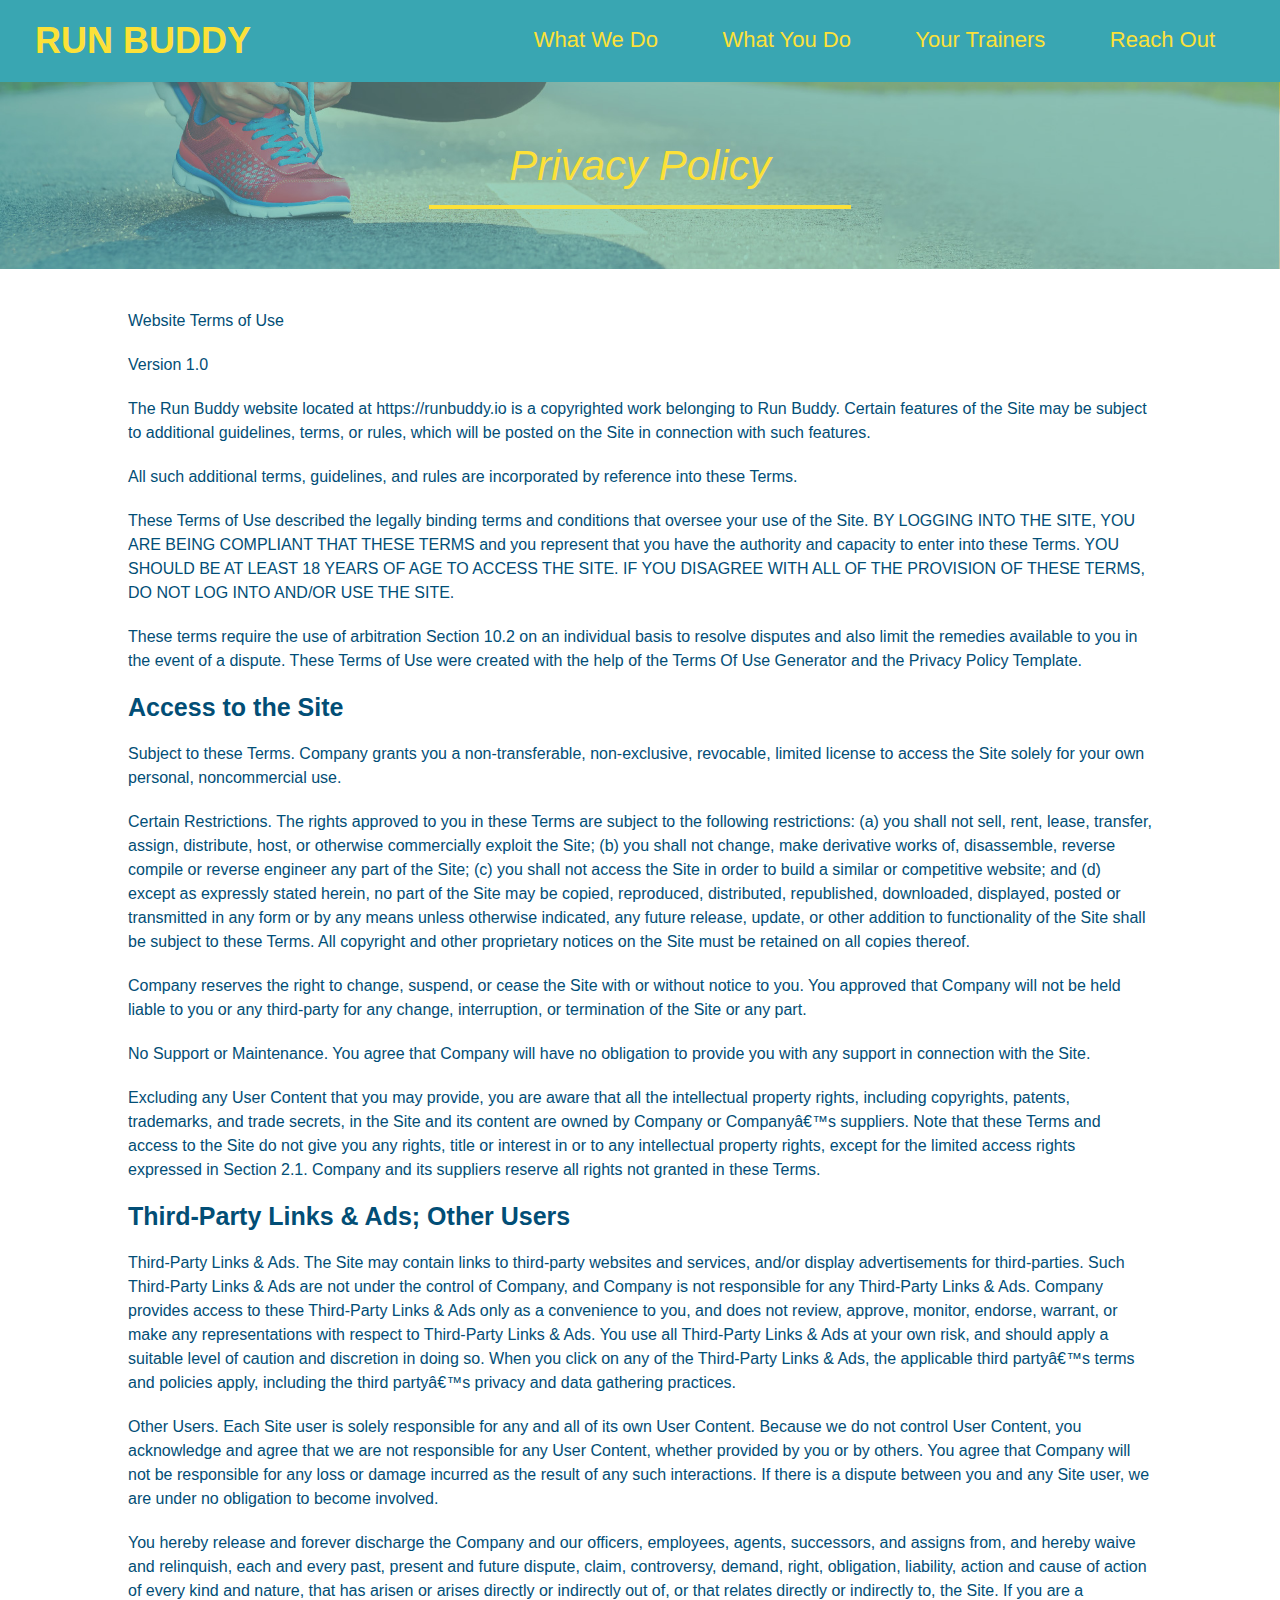
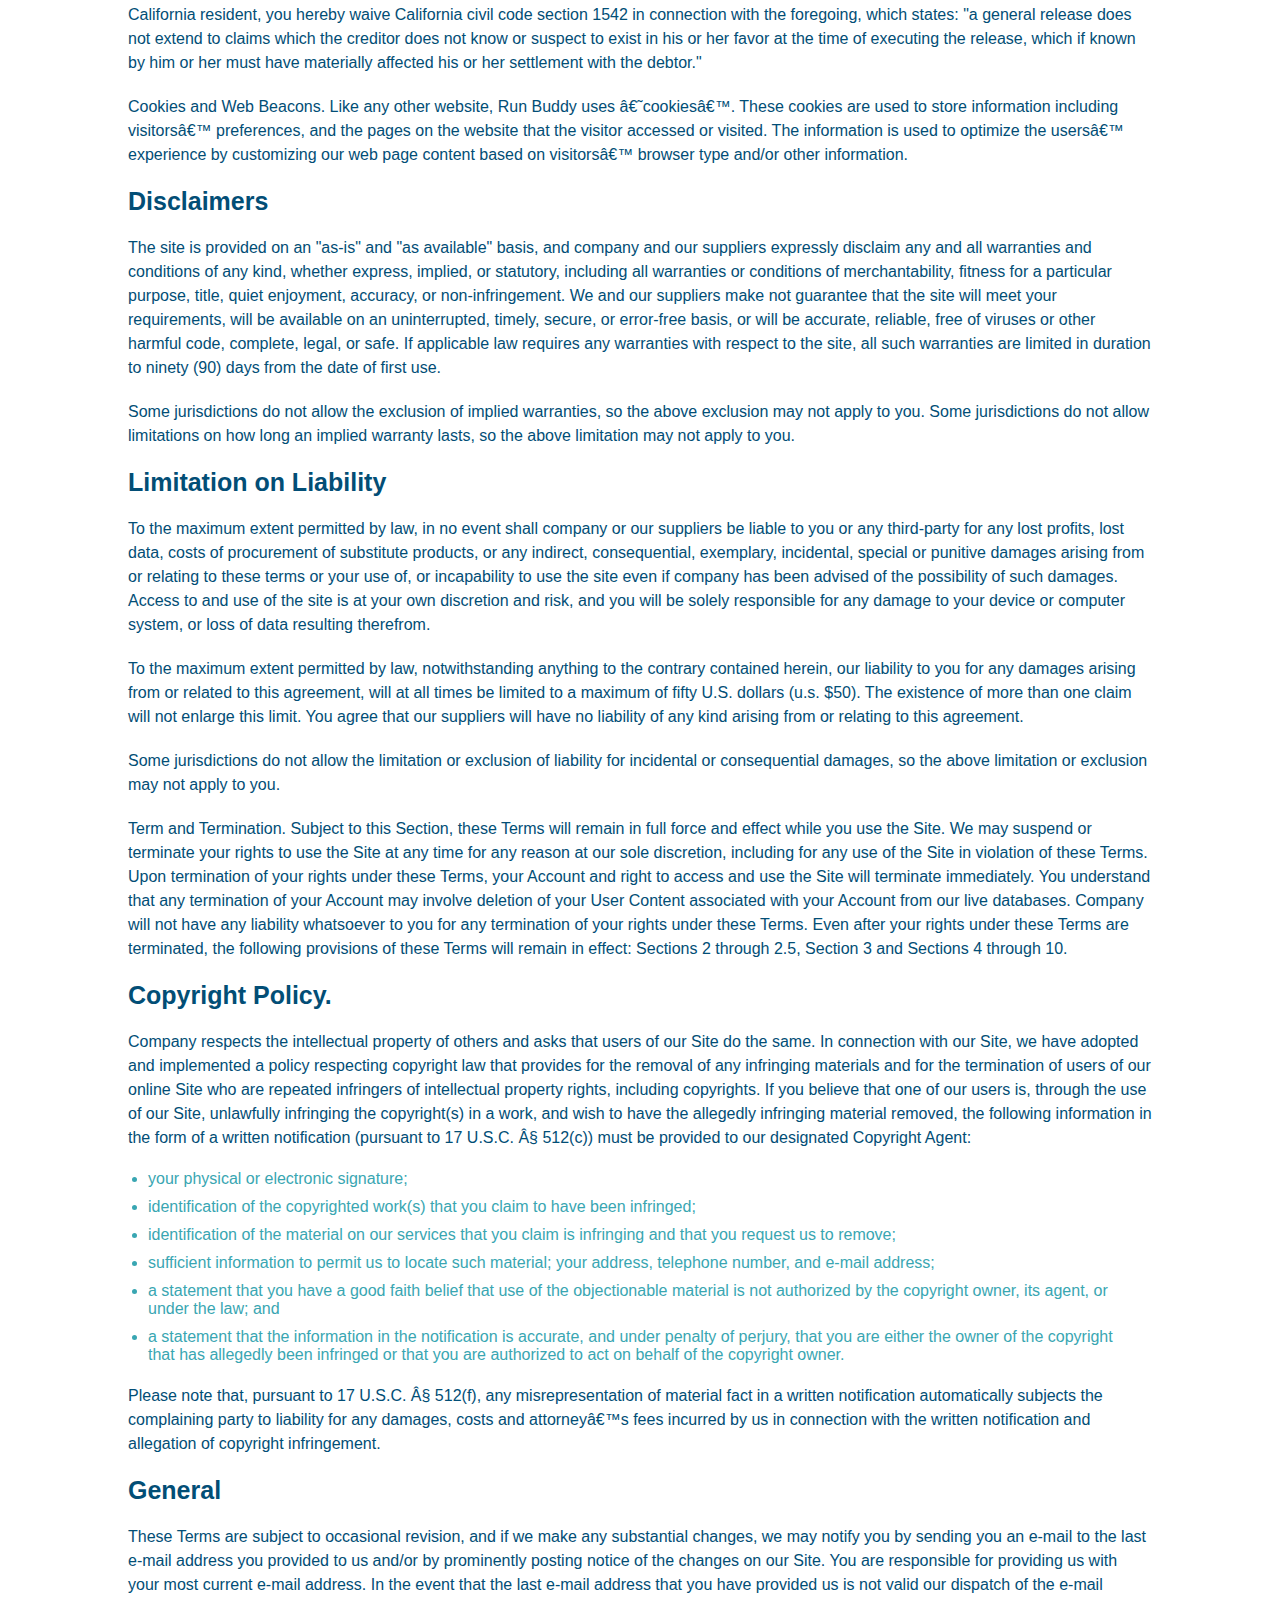
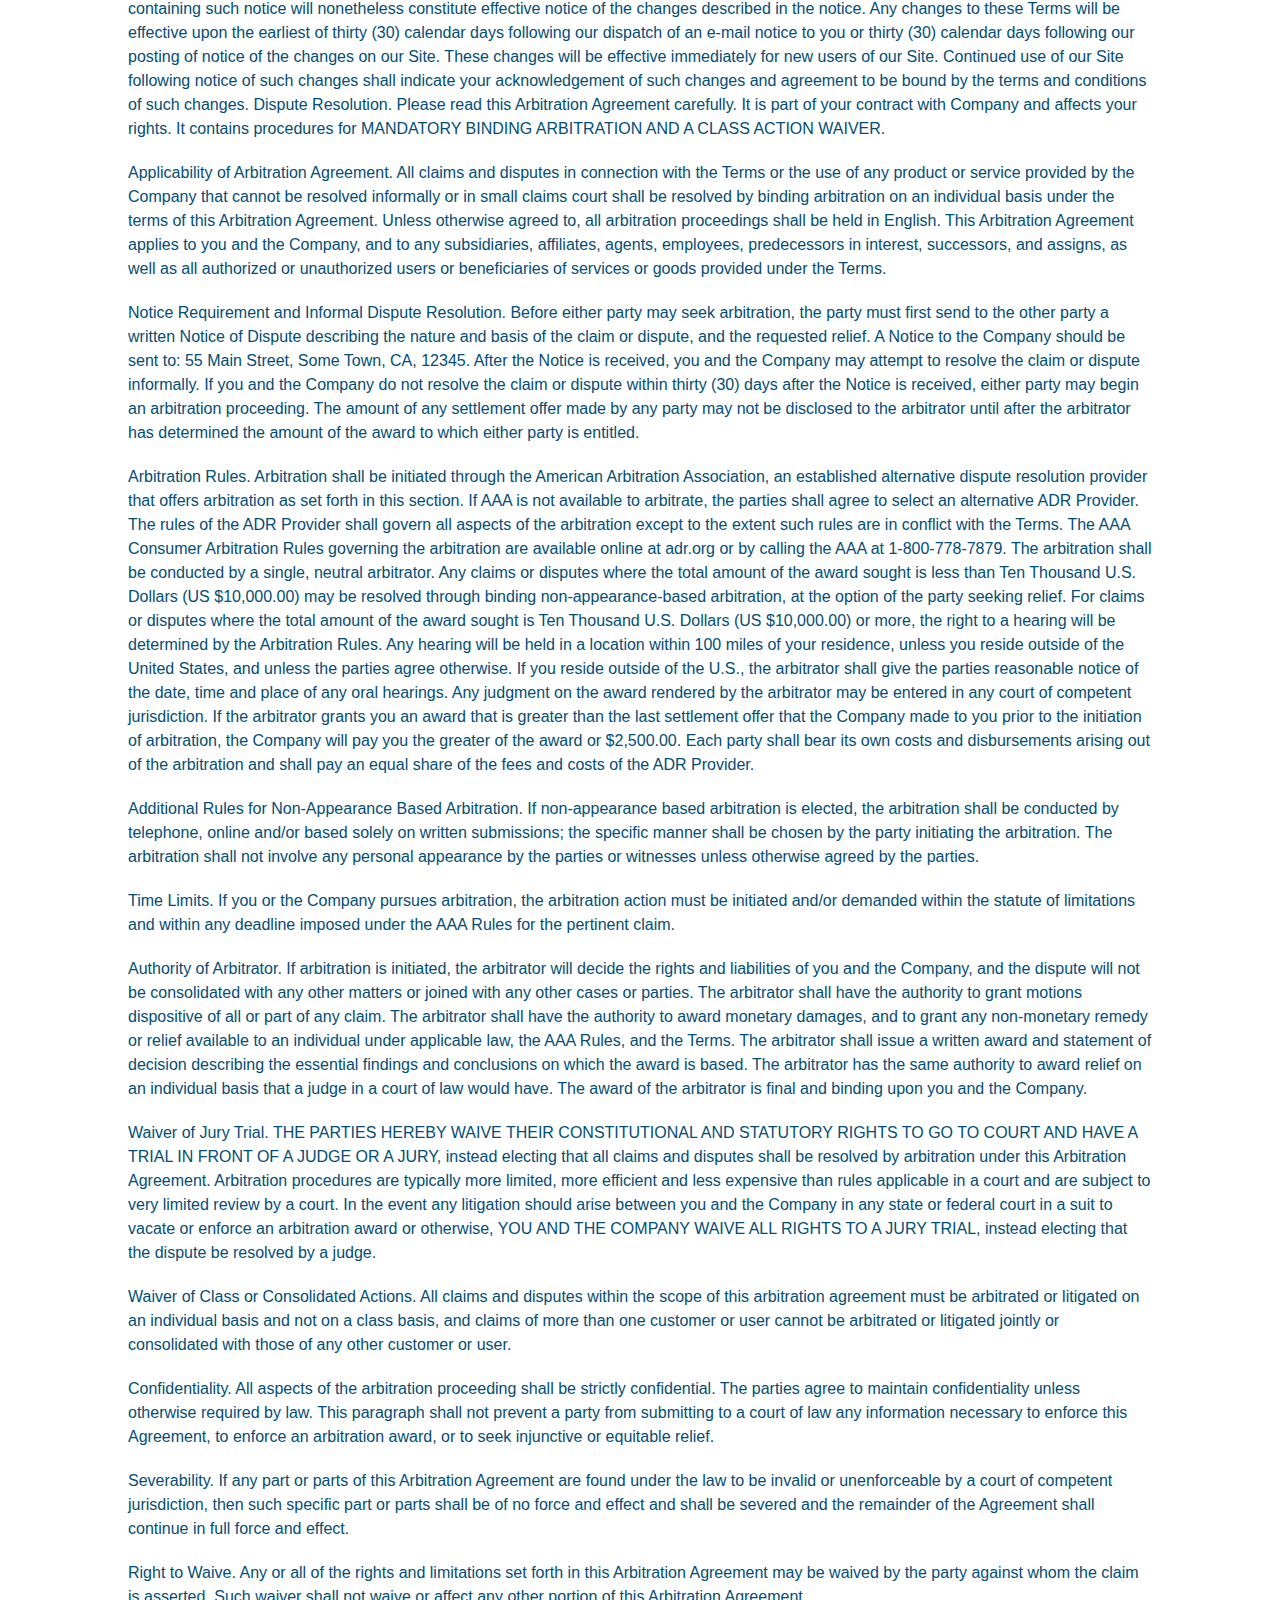
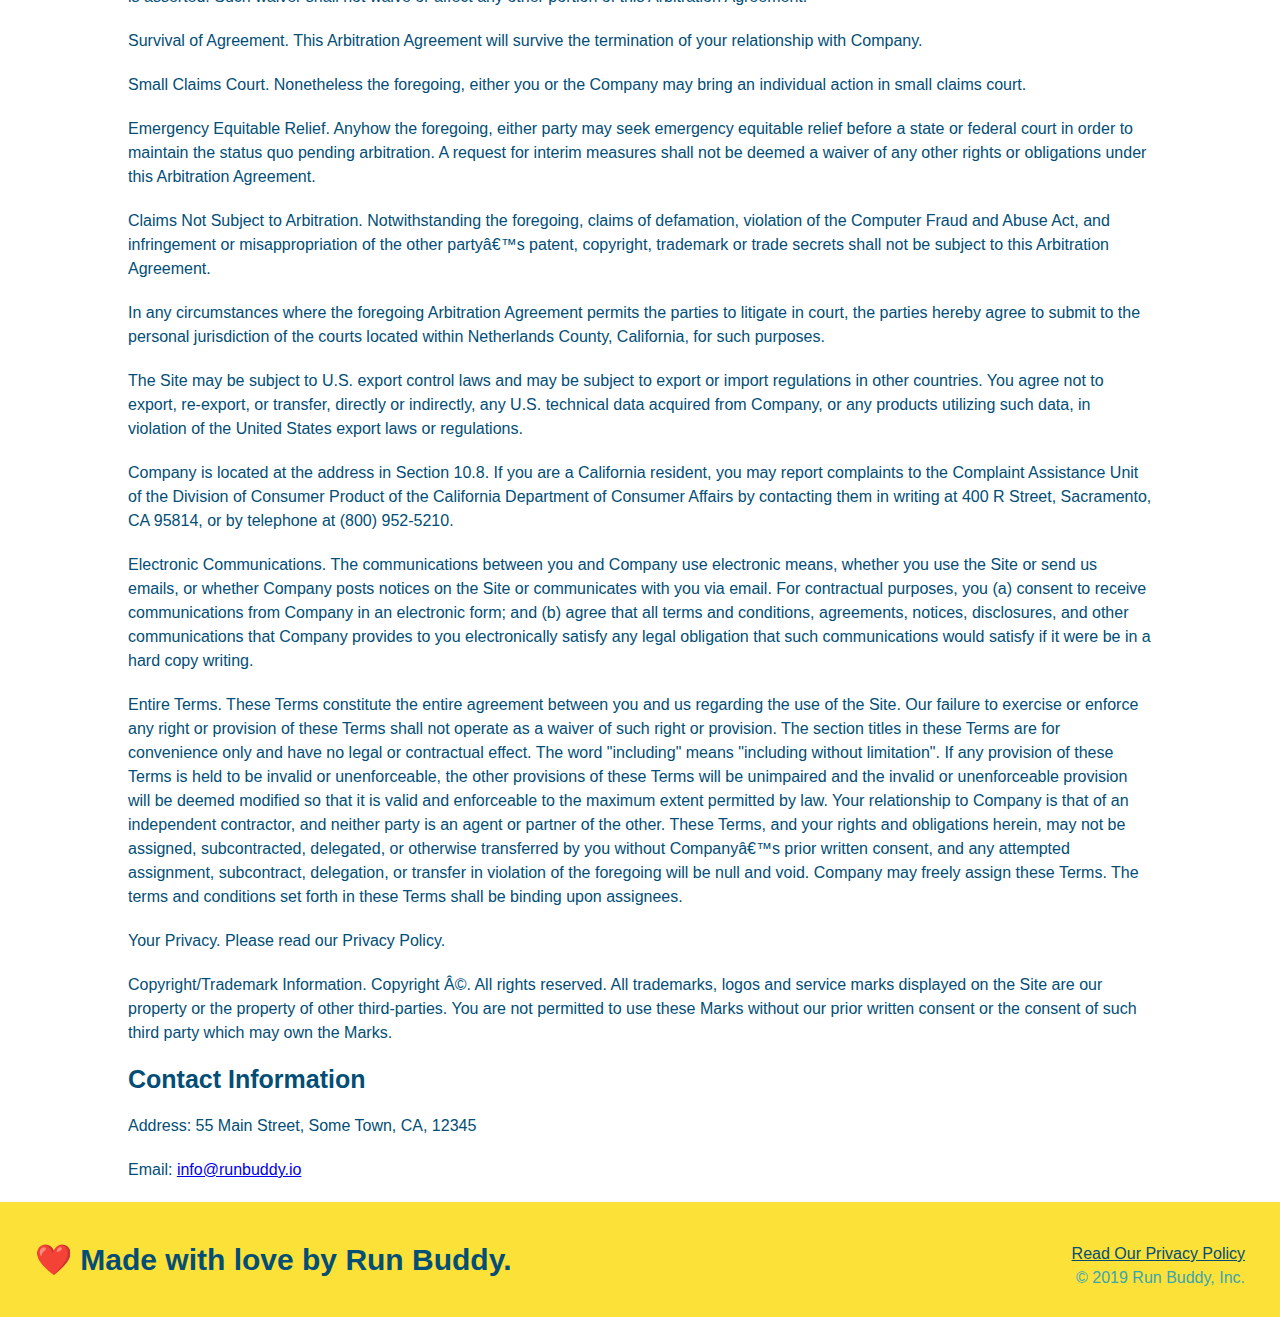
==== privacy-policy.html @ 5b7547ab "privacy policy plus" ====
<!DOCTYPE html>
<html lang="en">
    <head>
        <meta charset="UTF-8"/>
        <title>Privacy Policy - Run Buddy</title>
        <link rel="stylesheet" href="./assets/css/style.css" />
        <link rel="stylesheet" href="./assets/css/secondary-styles.css" />
    </head>
    <body>
        <!-- navigation -->
        <header>
            <h1>
                <a href="index.html">
                    RUN BUDDY
                </a>
            </h1>
            <nav>
                <!-- Unordered list element -->
                <ul>
                    <!-- List item element-->
                    <li>
                        <!-- Anchor element -->
                        <a href="./index.html#what-we-do">What We Do</a>
                    </li>
                    <li>
                        <a href="./index.html#what-you-do">What You Do</a>
                    </li>
                    <li>
                        <a href="./index.html#your-trainers">Your Trainers</a>
                    </li>
                    <li>
                        <a href="./index.html#reach-out">Reach Out</a>
                    </li>
                </ul>
            </nav>
        </header>
        <section class="hero">
            <h2 class="page-title">
                Privacy Policy
            </h2>
        </section>
        <article class="secondary-content">
            <p>
                Website Terms of Use
            </p>

            <p>
                Version 1.0
            </p>

            <p>
                The Run Buddy website located at https://runbuddy.io is a copyrighted work belonging to Run Buddy. Certain
                        features of the Site may be subject to additional guidelines, terms, or rules, which will be posted on the Site
                        in connection with such features.
            </p>

            <p>
                All such additional terms, guidelines, and rules are incorporated by reference into these Terms.
            </p>

            <p>
                These Terms of Use described the legally binding terms and conditions that oversee your use of the Site. BY
                        LOGGING INTO THE SITE, YOU ARE BEING COMPLIANT THAT THESE TERMS and you represent that you have the authority
                        and capacity to enter into these Terms. YOU SHOULD BE AT LEAST 18 YEARS OF AGE TO ACCESS THE SITE. IF YOU
                        DISAGREE WITH ALL OF THE PROVISION OF THESE TERMS, DO NOT LOG INTO AND/OR USE THE SITE.
            </p>

            <p>
                These terms require the use of arbitration Section 10.2 on an individual basis to resolve disputes and also
                        limit the remedies available to you in the event of a dispute. These Terms of Use were created with the help of
                        the Terms Of Use Generator and the Privacy Policy Template.
            </p>

            <h3>
                Access to the Site
            </h3>

            <p>
                Subject to these Terms. Company grants you a non-transferable, non-exclusive, revocable, limited license to
                        access the Site solely for your own personal, noncommercial use.
            </p>

            <p>
                Certain Restrictions. The rights approved to you in these Terms are subject to the following restrictions: (a)
                        you shall not sell, rent, lease, transfer, assign, distribute, host, or otherwise commercially exploit the Site;
                        (b) you shall not change, make derivative works of, disassemble, reverse compile or reverse engineer any part of
                        the Site; (c) you shall not access the Site in order to build a similar or competitive website; and (d) except
                        as expressly stated herein, no part of the Site may be copied, reproduced, distributed, republished, downloaded,
                        displayed, posted or transmitted in any form or by any means unless otherwise indicated, any future release,
                        update, or other addition to functionality of the Site shall be subject to these Terms. All copyright and other
                        proprietary notices on the Site must be retained on all copies thereof.
            </p>

            <p>
                Company reserves the right to change, suspend, or cease the Site with or without notice to you. You approved
                        that Company will not be held liable to you or any third-party for any change, interruption, or termination of
                        the Site or any part.
            </p>

            <p>
                No Support or Maintenance. You agree that Company will have no obligation to provide you with any support in
                        connection with the Site.
            </p>

            <p>
                Excluding any User Content that you may provide, you are aware that all the intellectual property rights,
                        including copyrights, patents, trademarks, and trade secrets, in the Site and its content are owned by Company
                        or Companyâ€™s suppliers. Note that these Terms and access to the Site do not give you any rights, title or
                        interest in or to any intellectual property rights, except for the limited access rights expressed in Section
                        2.1. Company and its suppliers reserve all rights not granted in these Terms.
            </p>

            <h3>
                Third-Party Links & Ads; Other Users
            </h3>

            <p>
                Third-Party Links & Ads. The Site may contain links to third-party websites and services, and/or display
                        advertisements for third-parties. Such Third-Party Links & Ads are not under the control of Company, and Company
                        is not responsible for any Third-Party Links & Ads. Company provides access to these Third-Party Links & Ads
                        only as a convenience to you, and does not review, approve, monitor, endorse, warrant, or make any
                        representations with respect to Third-Party Links & Ads. You use all Third-Party Links & Ads at your own risk,
                        and should apply a suitable level of caution and discretion in doing so. When you click on any of the
                        Third-Party Links & Ads, the applicable third partyâ€™s terms and policies apply, including the third partyâ€™s
                        privacy and data gathering practices.
            </p>

            <p>
                Other Users. Each Site user is solely responsible for any and all of its own User Content. Because we do not
                        control User Content, you acknowledge and agree that we are not responsible for any User Content, whether
                        provided by you or by others. You agree that Company will not be responsible for any loss or damage incurred as
                        the result of any such interactions. If there is a dispute between you and any Site user, we are under no
                        obligation to become involved.
            </p>

            <p>
                You hereby release and forever discharge the Company and our officers, employees, agents, successors, and
                        assigns from, and hereby waive and relinquish, each and every past, present and future dispute, claim,
                        controversy, demand, right, obligation, liability, action and cause of action of every kind and nature, that has
                        arisen or arises directly or indirectly out of, or that relates directly or indirectly to, the Site. If you are
                        a California resident, you hereby waive California civil code section 1542 in connection with the foregoing,
                        which states: "a general release does not extend to claims which the creditor does not know or suspect to exist
                        in his or her favor at the time of executing the release, which if known by him or her must have materially
                        affected his or her settlement with the debtor."
            </p>

            <p>
                Cookies and Web Beacons. Like any other website, Run Buddy uses â€˜cookiesâ€™. These cookies are used to store
                        information including visitorsâ€™ preferences, and the pages on the website that the visitor accessed or visited.
                        The information is used to optimize the usersâ€™ experience by customizing our web page content based on visitorsâ€™
                        browser type and/or other information.
            </p>

            <h3>
                Disclaimers
            </h3>

            <p>
                The site is provided on an "as-is" and "as available" basis, and company and our suppliers expressly disclaim
                        any and all warranties and conditions of any kind, whether express, implied, or statutory, including all
                        warranties or conditions of merchantability, fitness for a particular purpose, title, quiet enjoyment, accuracy,
                        or non-infringement. We and our suppliers make not guarantee that the site will meet your requirements, will be
                        available on an uninterrupted, timely, secure, or error-free basis, or will be accurate, reliable, free of
                        viruses or other harmful code, complete, legal, or safe. If applicable law requires any warranties with respect
                        to the site, all such warranties are limited in duration to ninety (90) days from the date of first use.
            </p>

            <p>
                Some jurisdictions do not allow the exclusion of implied warranties, so the above exclusion may not apply to
                        you. Some jurisdictions do not allow limitations on how long an implied warranty lasts, so the above limitation
                        may not apply to you.
            </p>

            <h3>
                Limitation on Liability
            </h3>

            <p>
                To the maximum extent permitted by law, in no event shall company or our suppliers be liable to you or any
                        third-party for any lost profits, lost data, costs of procurement of substitute products, or any indirect,
                        consequential, exemplary, incidental, special or punitive damages arising from or relating to these terms or
                        your use of, or incapability to use the site even if company has been advised of the possibility of such
                        damages. Access to and use of the site is at your own discretion and risk, and you will be solely responsible
                        for any damage to your device or computer system, or loss of data resulting therefrom.
            </p>

            <p>
                To the maximum extent permitted by law, notwithstanding anything to the contrary contained herein, our liability
                        to you for any damages arising from or related to this agreement, will at all times be limited to a maximum of
                        fifty U.S. dollars (u.s. $50). The existence of more than one claim will not enlarge this limit. You agree that
                        our suppliers will have no liability of any kind arising from or relating to this agreement.
            </p>

            <p>
                Some jurisdictions do not allow the limitation or exclusion of liability for incidental or consequential
                        damages, so the above limitation or exclusion may not apply to you.
            </p>

            <p>
                Term and Termination. Subject to this Section, these Terms will remain in full force and effect while you use
                        the Site. We may suspend or terminate your rights to use the Site at any time for any reason at our sole
                        discretion, including for any use of the Site in violation of these Terms. Upon termination of your rights under
                        these Terms, your Account and right to access and use the Site will terminate immediately. You understand that
                        any termination of your Account may involve deletion of your User Content associated with your Account from our
                        live databases. Company will not have any liability whatsoever to you for any termination of your rights under
                        these Terms. Even after your rights under these Terms are terminated, the following provisions of these Terms
                        will remain in effect: Sections 2 through 2.5, Section 3 and Sections 4 through 10.
            </p>

            <h3>
                Copyright Policy.
            </h3>

            <p>
                Company respects the intellectual property of others and asks that users of our Site do the same. In connection
                        with our Site, we have adopted and implemented a policy respecting copyright law that provides for the removal
                        of any infringing materials and for the termination of users of our online Site who are repeated infringers of
                        intellectual property rights, including copyrights. If you believe that one of our users is, through the use of
                        our Site, unlawfully infringing the copyright(s) in a work, and wish to have the allegedly infringing material
                        removed, the following information in the form of a written notification (pursuant to 17 U.S.C. Â§ 512(c)) must
                        be provided to our designated Copyright Agent:
            </p>

            <ul>
                <li>
                    your physical or electronic signature;
                </li>
                <li>
                    identification of the copyrighted work(s) that you claim to have been infringed;
                </li>
                <li>
                    identification of the material on our services that you claim is infringing and that you request us to remove;
                </li>
                <li>
                    sufficient information to permit us to locate such material; your address, telephone number, and e-mail
                              address;
                </li>
                <li>
                    a statement that you have a good faith belief that use of the objectionable material is not authorized by the
                              copyright owner, its agent, or under the law; and
                </li>
                <li>
                    a statement that the information in the notification is accurate, and under penalty of perjury, that you are
                              either the owner of the copyright that has allegedly been infringed or that you are authorized to act on
                              behalf of the copyright owner.
                </li>
            </ul>

            <p>
                Please note that, pursuant to 17 U.S.C. Â§ 512(f), any misrepresentation of material fact in a written
                        notification automatically subjects the complaining party to liability for any damages, costs and attorneyâ€™s
                        fees incurred by us in connection with the written notification and allegation of copyright infringement.
            </p>

            <h3>
                General
            </h3>

            <p>
                These Terms are subject to occasional revision, and if we make any substantial changes, we may notify you by
                        sending you an e-mail to the last e-mail address you provided to us and/or by prominently posting notice of the
                        changes on our Site. You are responsible for providing us with your most current e-mail address. In the event
                        that the last e-mail address that you have provided us is not valid our dispatch of the e-mail containing such
                        notice will nonetheless constitute effective notice of the changes described in the notice. Any changes to these
                        Terms will be effective upon the earliest of thirty (30) calendar days following our dispatch of an e-mail
                        notice to you or thirty (30) calendar days following our posting of notice of the changes on our Site. These
                        changes will be effective immediately for new users of our Site. Continued use of our Site following notice of
                        such changes shall indicate your acknowledgement of such changes and agreement to be bound by the terms and
                        conditions of such changes. Dispute Resolution. Please read this Arbitration Agreement carefully. It is part of
                        your contract with Company and affects your rights. It contains procedures for MANDATORY BINDING ARBITRATION AND
                        A CLASS ACTION WAIVER.
            </p>

            <p>
                Applicability of Arbitration Agreement. All claims and disputes in connection with the Terms or the use of any
                        product or service provided by the Company that cannot be resolved informally or in small claims court shall be
                        resolved by binding arbitration on an individual basis under the terms of this Arbitration Agreement. Unless
                        otherwise agreed to, all arbitration proceedings shall be held in English. This Arbitration Agreement applies to
                        you and the Company, and to any subsidiaries, affiliates, agents, employees, predecessors in interest,
                        successors, and assigns, as well as all authorized or unauthorized users or beneficiaries of services or goods
                        provided under the Terms.
            </p>

            <p>
                Notice Requirement and Informal Dispute Resolution. Before either party may seek arbitration, the party must
                        first send to the other party a written Notice of Dispute describing the nature and basis of the claim or
                        dispute, and the requested relief. A Notice to the Company should be sent to: 55 Main Street, Some Town, CA,
                        12345. After the Notice is received, you and the Company may attempt to resolve the claim or dispute informally.
                        If you and the Company do not resolve the claim or dispute within thirty (30) days after the Notice is received,
                        either party may begin an arbitration proceeding. The amount of any settlement offer made by any party may not
                        be disclosed to the arbitrator until after the arbitrator has determined the amount of the award to which either
                        party is entitled.
            </p>

            <p>
                Arbitration Rules. Arbitration shall be initiated through the American Arbitration Association, an established
                        alternative dispute resolution provider that offers arbitration as set forth in this section. If AAA is not
                        available to arbitrate, the parties shall agree to select an alternative ADR Provider. The rules of the ADR
                        Provider shall govern all aspects of the arbitration except to the extent such rules are in conflict with the
                        Terms. The AAA Consumer Arbitration Rules governing the arbitration are available online at adr.org or by
                        calling the AAA at 1-800-778-7879. The arbitration shall be conducted by a single, neutral arbitrator. Any
                        claims or disputes where the total amount of the award sought is less than Ten Thousand U.S. Dollars (US
                        $10,000.00) may be resolved through binding non-appearance-based arbitration, at the option of the party seeking
                        relief. For claims or disputes where the total amount of the award sought is Ten Thousand U.S. Dollars (US
                        $10,000.00) or more, the right to a hearing will be determined by the Arbitration Rules. Any hearing will be
                        held in a location within 100 miles of your residence, unless you reside outside of the United States, and
                        unless the parties agree otherwise. If you reside outside of the U.S., the arbitrator shall give the parties
                        reasonable notice of the date, time and place of any oral hearings. Any judgment on the award rendered by the
                        arbitrator may be entered in any court of competent jurisdiction. If the arbitrator grants you an award that is
                        greater than the last settlement offer that the Company made to you prior to the initiation of arbitration, the
                        Company will pay you the greater of the award or $2,500.00. Each party shall bear its own costs and
                        disbursements arising out of the arbitration and shall pay an equal share of the fees and costs of the ADR
                        Provider.
            </p>

            <p>
                Additional Rules for Non-Appearance Based Arbitration. If non-appearance based arbitration is elected, the
                        arbitration shall be conducted by telephone, online and/or based solely on written submissions; the specific
                        manner shall be chosen by the party initiating the arbitration. The arbitration shall not involve any personal
                        appearance by the parties or witnesses unless otherwise agreed by the parties.
            </p>

            <p>
                Time Limits. If you or the Company pursues arbitration, the arbitration action must be initiated and/or demanded
                        within the statute of limitations and within any deadline imposed under the AAA Rules for the pertinent claim.
            </p>

            <p>
                Authority of Arbitrator. If arbitration is initiated, the arbitrator will decide the rights and liabilities of
                        you and the Company, and the dispute will not be consolidated with any other matters or joined with any other
                        cases or parties. The arbitrator shall have the authority to grant motions dispositive of all or part of any
                        claim. The arbitrator shall have the authority to award monetary damages, and to grant any non-monetary remedy
                        or relief available to an individual under applicable law, the AAA Rules, and the Terms. The arbitrator shall
                        issue a written award and statement of decision describing the essential findings and conclusions on which the
                        award is based. The arbitrator has the same authority to award relief on an individual basis that a judge in a
                        court of law would have. The award of the arbitrator is final and binding upon you and the Company.
            </p>

            <p>
                Waiver of Jury Trial. THE PARTIES HEREBY WAIVE THEIR CONSTITUTIONAL AND STATUTORY RIGHTS TO GO TO COURT AND HAVE
                        A TRIAL IN FRONT OF A JUDGE OR A JURY, instead electing that all claims and disputes shall be resolved by
                        arbitration under this Arbitration Agreement. Arbitration procedures are typically more limited, more efficient
                        and less expensive than rules applicable in a court and are subject to very limited review by a court. In the
                        event any litigation should arise between you and the Company in any state or federal court in a suit to vacate
                        or enforce an arbitration award or otherwise, YOU AND THE COMPANY WAIVE ALL RIGHTS TO A JURY TRIAL, instead
                        electing that the dispute be resolved by a judge.
            </p>

            <p>
                Waiver of Class or Consolidated Actions. All claims and disputes within the scope of this arbitration agreement
                        must be arbitrated or litigated on an individual basis and not on a class basis, and claims of more than one
                        customer or user cannot be arbitrated or litigated jointly or consolidated with those of any other customer or
                        user.
            </p>

            <p>
                Confidentiality. All aspects of the arbitration proceeding shall be strictly confidential. The parties agree to
                        maintain confidentiality unless otherwise required by law. This paragraph shall not prevent a party from
                        submitting to a court of law any information necessary to enforce this Agreement, to enforce an arbitration
                        award, or to seek injunctive or equitable relief.
            </p>

            <p>
                Severability. If any part or parts of this Arbitration Agreement are found under the law to be invalid or
                        unenforceable by a court of competent jurisdiction, then such specific part or parts shall be of no force and
                        effect and shall be severed and the remainder of the Agreement shall continue in full force and effect.
            </p>

            <p>
                Right to Waive. Any or all of the rights and limitations set forth in this Arbitration Agreement may be waived
                        by the party against whom the claim is asserted. Such waiver shall not waive or affect any other portion of this
                        Arbitration Agreement.
            </p>

            <p>
                Survival of Agreement. This Arbitration Agreement will survive the termination of your relationship with
                        Company.
            </p>

            <p>
                Small Claims Court. Nonetheless the foregoing, either you or the Company may bring an individual action in small
                        claims court.
            </p>

            <p>
                Emergency Equitable Relief. Anyhow the foregoing, either party may seek emergency equitable relief before a
                        state or federal court in order to maintain the status quo pending arbitration. A request for interim measures
                        shall not be deemed a waiver of any other rights or obligations under this Arbitration Agreement.
            </p>

            <p>
                Claims Not Subject to Arbitration. Notwithstanding the foregoing, claims of defamation, violation of the
                        Computer Fraud and Abuse Act, and infringement or misappropriation of the other partyâ€™s patent, copyright,
                        trademark or trade secrets shall not be subject to this Arbitration Agreement.
            </p>

            <p>
                In any circumstances where the foregoing Arbitration Agreement permits the parties to litigate in court, the
                        parties hereby agree to submit to the personal jurisdiction of the courts located within Netherlands County,
                        California, for such purposes.
            </p>

            <p>
                The Site may be subject to U.S. export control laws and may be subject to export or import regulations in other
                        countries. You agree not to export, re-export, or transfer, directly or indirectly, any U.S. technical data
                        acquired from Company, or any products utilizing such data, in violation of the United States export laws or
                        regulations.
            </p>

            <p>
                Company is located at the address in Section 10.8. If you are a California resident, you may report complaints
                        to the Complaint Assistance Unit of the Division of Consumer Product of the California Department of Consumer
                        Affairs by contacting them in writing at 400 R Street, Sacramento, CA 95814, or by telephone at (800) 952-5210.
            </p>

            <p>
                Electronic Communications. The communications between you and Company use electronic means, whether you use the
                        Site or send us emails, or whether Company posts notices on the Site or communicates with you via email. For
                        contractual purposes, you (a) consent to receive communications from Company in an electronic form; and (b)
                        agree that all terms and conditions, agreements, notices, disclosures, and other communications that Company
                        provides to you electronically satisfy any legal obligation that such communications would satisfy if it were be
                        in a hard copy writing.
            </p>

            <p>
                Entire Terms. These Terms constitute the entire agreement between you and us regarding the use of the Site. Our
                        failure to exercise or enforce any right or provision of these Terms shall not operate as a waiver of such right
                        or provision. The section titles in these Terms are for convenience only and have no legal or contractual
                        effect. The word "including" means "including without limitation". If any provision of these Terms is held to be
                        invalid or unenforceable, the other provisions of these Terms will be unimpaired and the invalid or
                        unenforceable provision will be deemed modified so that it is valid and enforceable to the maximum extent
                        permitted by law. Your relationship to Company is that of an independent contractor, and neither party is an
                        agent or partner of the other. These Terms, and your rights and obligations herein, may not be assigned,
                        subcontracted, delegated, or otherwise transferred by you without Companyâ€™s prior written consent, and any
                        attempted assignment, subcontract, delegation, or transfer in violation of the foregoing will be null and void.
                        Company may freely assign these Terms. The terms and conditions set forth in these Terms shall be binding upon
                        assignees.
            </p>

            <p>
                Your Privacy. Please read our Privacy Policy.
            </p>

            <p>
                Copyright/Trademark Information. Copyright Â©. All rights reserved. All trademarks, logos and service marks
                        displayed on the Site are our property or the property of other third-parties. You are not permitted to use
                        these Marks without our prior written consent or the consent of such third party which may own the Marks.
            </p>

            <h3>
                Contact Information
            </h3>

            <p>
                Address: 55 Main Street, Some Town, CA, 12345
            </p>

            <p>
                Email: <a href="mailto:info@runbuddy.io">info@runbuddy.io</a>
            </p>


        </article>
        <!-- footer -->
        <footer>
            <h2>❤️ Made with love by Run Buddy.</h2>
            <div>
                <a href="#" class="disabled">Read Our Privacy Policy</a><br/>
                &copy; 2019 Run Buddy, Inc.
            </div>
        </footer>
    </body>
</html>
---- assets/css/style.css ----
* {
  margin: 0;
  padding: 0;
  box-sizing: border-box;
}

a.disabled {
  pointer-events: none;
  cursor: default;
}

body {
  /* more on this crazy alphanumerical value in a minute! */
  color: #39a6b2;
  font-family: Helvetica, Arial, sans-serif;
}

/* apply styles to <header> */
header {
  padding: 20px 35px;
  background-color: #39a6b2;
}

header h1 {
  font-weight: bold;
  font-size: 36px;
  color: #fce138;
  margin: 0;
  display: inline;
}
header a {
  text-decoration: none;
  color: #fce138;
}

header nav {
  float: right;
  margin: 7px 0;
}

header nav ul li {
  display: inline;
}

header nav ul li a {
  margin: 0 30px;
  font-weight: lighter;
  font-size: 22px;
}

footer {
  background: #fce138;
  width: 100%;
  padding: 40px 35px;
}

footer h2 {
  display: inline;
  color: #024e76;
  font-size: 30px;
  margin: 0;
}

footer div {
  float: right;
  line-height: 1.5;
  text-align: right;
}

footer a {
  color: #024e76;
}

section {
  padding: 60px;
}

/* Hero Style Start */
.hero {
  background-image: url('../images/hero-bg.jpg');
  height: 600px;
  background-size: cover;
  background-position: center;
  position: relative;
}
/* Hero Style End */

.hero-form {
  border: 3px solid #024e76;
  background-color: #fce138;
  padding: 20px;
  width: 500px;
  color: #024e76;
  position: absolute;
  bottom: 120px;
  right: 140px;
}

.hero-form h3 {
  font-size: 24px;
  margin: 0;
}
.hero-form p {
  margin: 5px 0 15px 0;
}

.form-input {
  border: 1px solid #024e76;
  display: block;
  padding: 7px 15px;
  font-size: 16px;
  color: #024e76;
  width: 100%;
  margin-bottom: 15px;
}

.hero-form label {
  margin: 0 5px;
}

.hero-form button {
  color: #fce138;
  background-color: #024e76;
  border: none;
  padding: 10px 20px;
  font-size: 16px;
}

.intro {
  text-align: center;
}

.intro p {
  line-height: 1.7;
  color: #39a6b2;
  width: 80%;
  font-size: 20px;
  margin: 0 auto;
}

.steps {
  text-align: center;
  background: #fce138;
}

.steps div {
  margin-bottom: 80px;
}

.steps img {
  width: 15%;
  margin: 10px 0;
}

.steps h3 {
  color: #024e76;
  font-size: 46px;
  margin-top: 10px;
}

.steps p {
  color: #39a6b2;
  font-size: 23px;
}

.steps span {
  font-size: 38px;
}

.section-title {
  font-size: 55px;
  color: #024e76;
  margin-bottom: 35px;
  padding: 0 100px 20px 100px;
  display: inline-block;
  border-bottom: 3px solid;
}

.primary-border {
  border-color: #fce138;
}

.secondary-border {
  border-color: #39a6b2;
}

.trainers {
  text-align: center;
}

.trainer {
  width: 900px;
  margin: 0 auto 30px auto;
  background: #024e76;
  color: #fce138;
  overflow: auto;
}

.trainer img {
  width: 35%;
  float: left;
}

.trainer-bio {
  padding: 35px;
  float: left;
  width: 65%;
}

.trainer-bio h3 {
  font-size: 32px;
  margin-bottom: 8px;
}

.trainer-bio h4 {
  font-weight: lighter;
  font-size: 26px;
  margin-bottom: 25px;
}

.trainer-bio p {
  font-size: 17px;
  line-height: 1.3;
}

.text-left {
  text-align: left;
}

.text-right {
  text-align: right;
}

/* REACH OUT STYLES START */
.contact {
  text-align: center;
  background: #024e76;
}

.contact h2 {
  color: #fce138;
}

.contact-info iframe {
  width: 400px;
  height: 400px;
}

.contact-info div {
  width: 410px;
  display: inline-block;
  vertical-align: top;
  text-align: left;
  margin: 30px 0 0 60px;
  color: white;
}

.contact-info h3 {
  color: #fce138;
  font-size: 32px;
}

.contact-info p,
.contact-info address {
  margin: 20px 0;
  line-height: 1.5;
  font-size: 20px;
  font-style: normal;
}

.contact-info a {
  color: #fce138;
}

/* REACH OUT STYLES END */
---- assets/css/secondary-styles.css ----
.hero {
  background-position: bottom;
  height: auto;
  text-align: center;
  margin-bottom: 40px;
}

.page-title {
  color: #fce138;
  display: inline-block;
  border-bottom: 4px solid #fce138;
  font-weight: normal;
  font-size: 42px;
  font-style: italic;
  padding: 0 80px 15px 80px;
}

.secondary-content {
  width: 80%;
  margin:0 auto;
  color: #024e76;
}

.secondary-content h3 {
  font-size: 25px;
  margin:20px 0 20px 0;
}

.secondary-content p {
  font-size: 16px;
  margin:20px 0 20px 0;
  line-height: 1.5;
}

.secondary-content ul {
  font-size: 16px;
  margin:15px 20px 15px 20px;
}

.secondary-content li {
  color: #39a6b2;
  margin: 10px 0 10px 0;
}
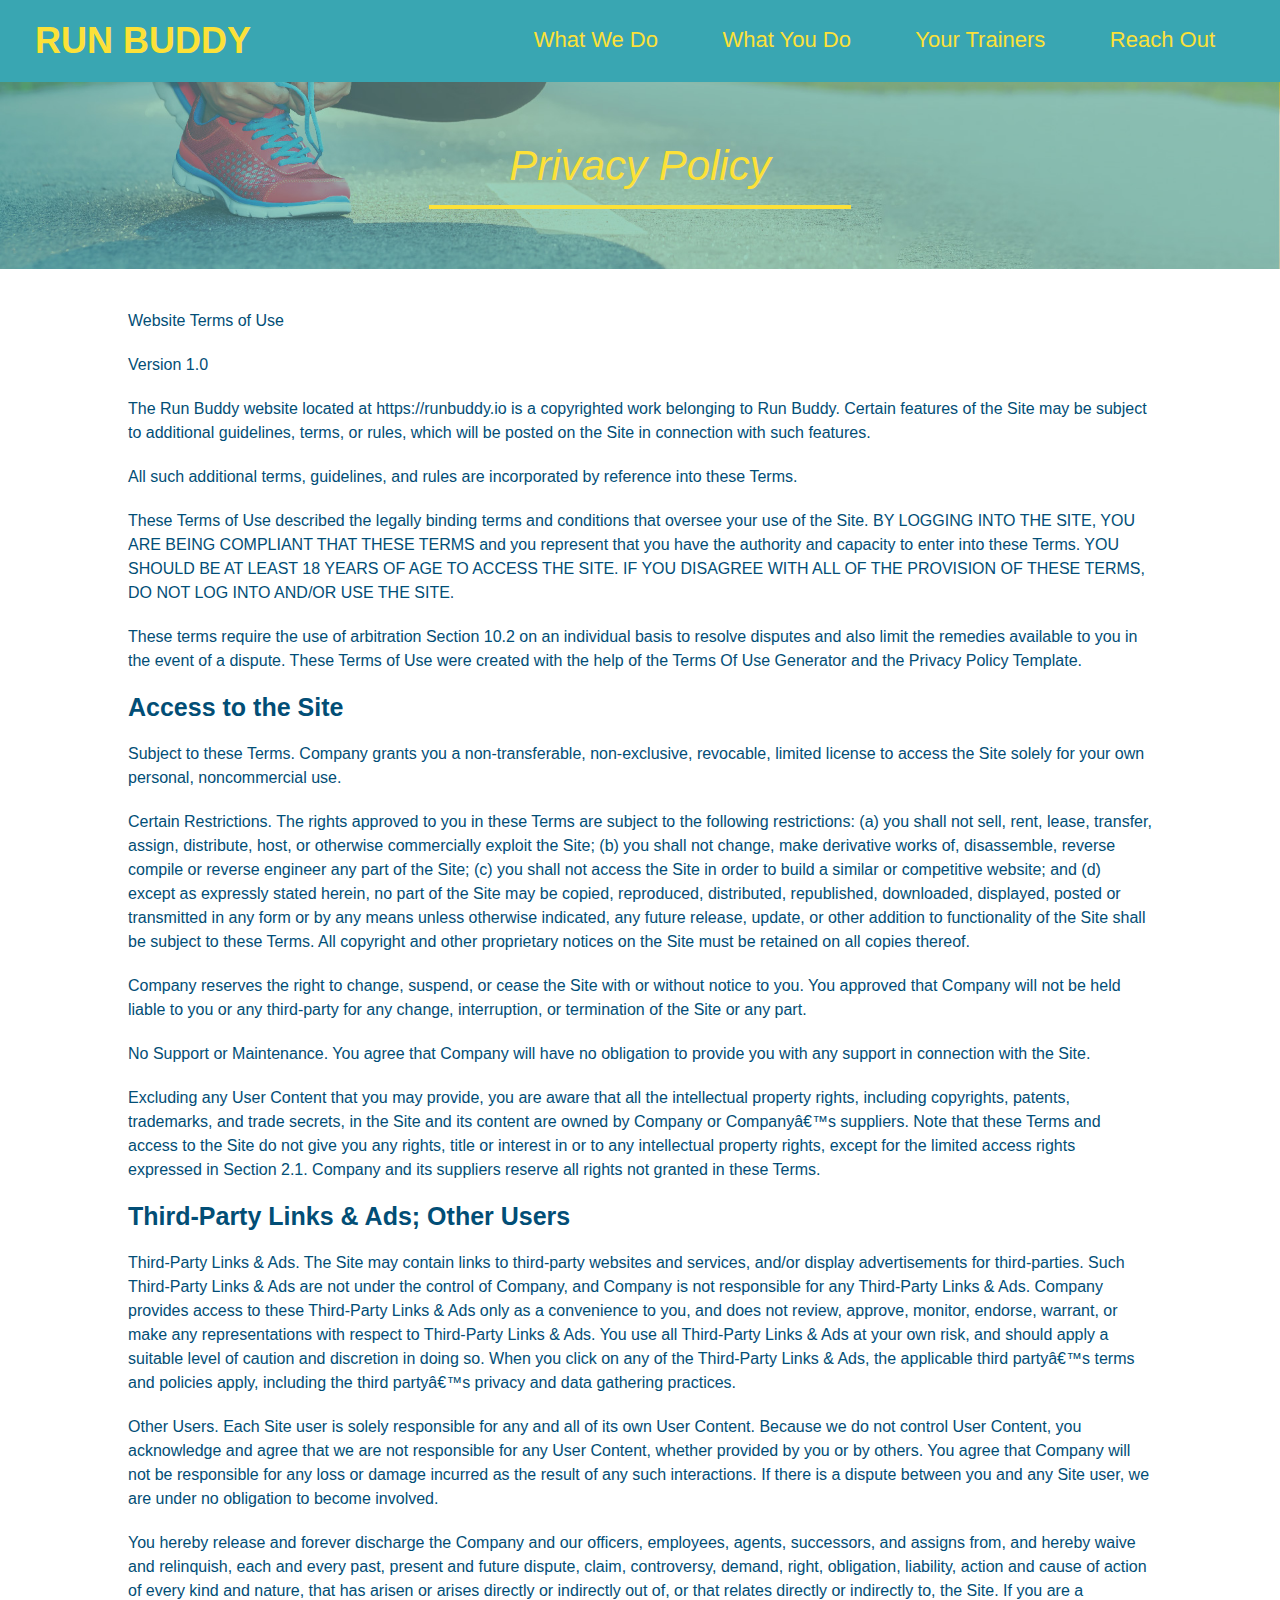
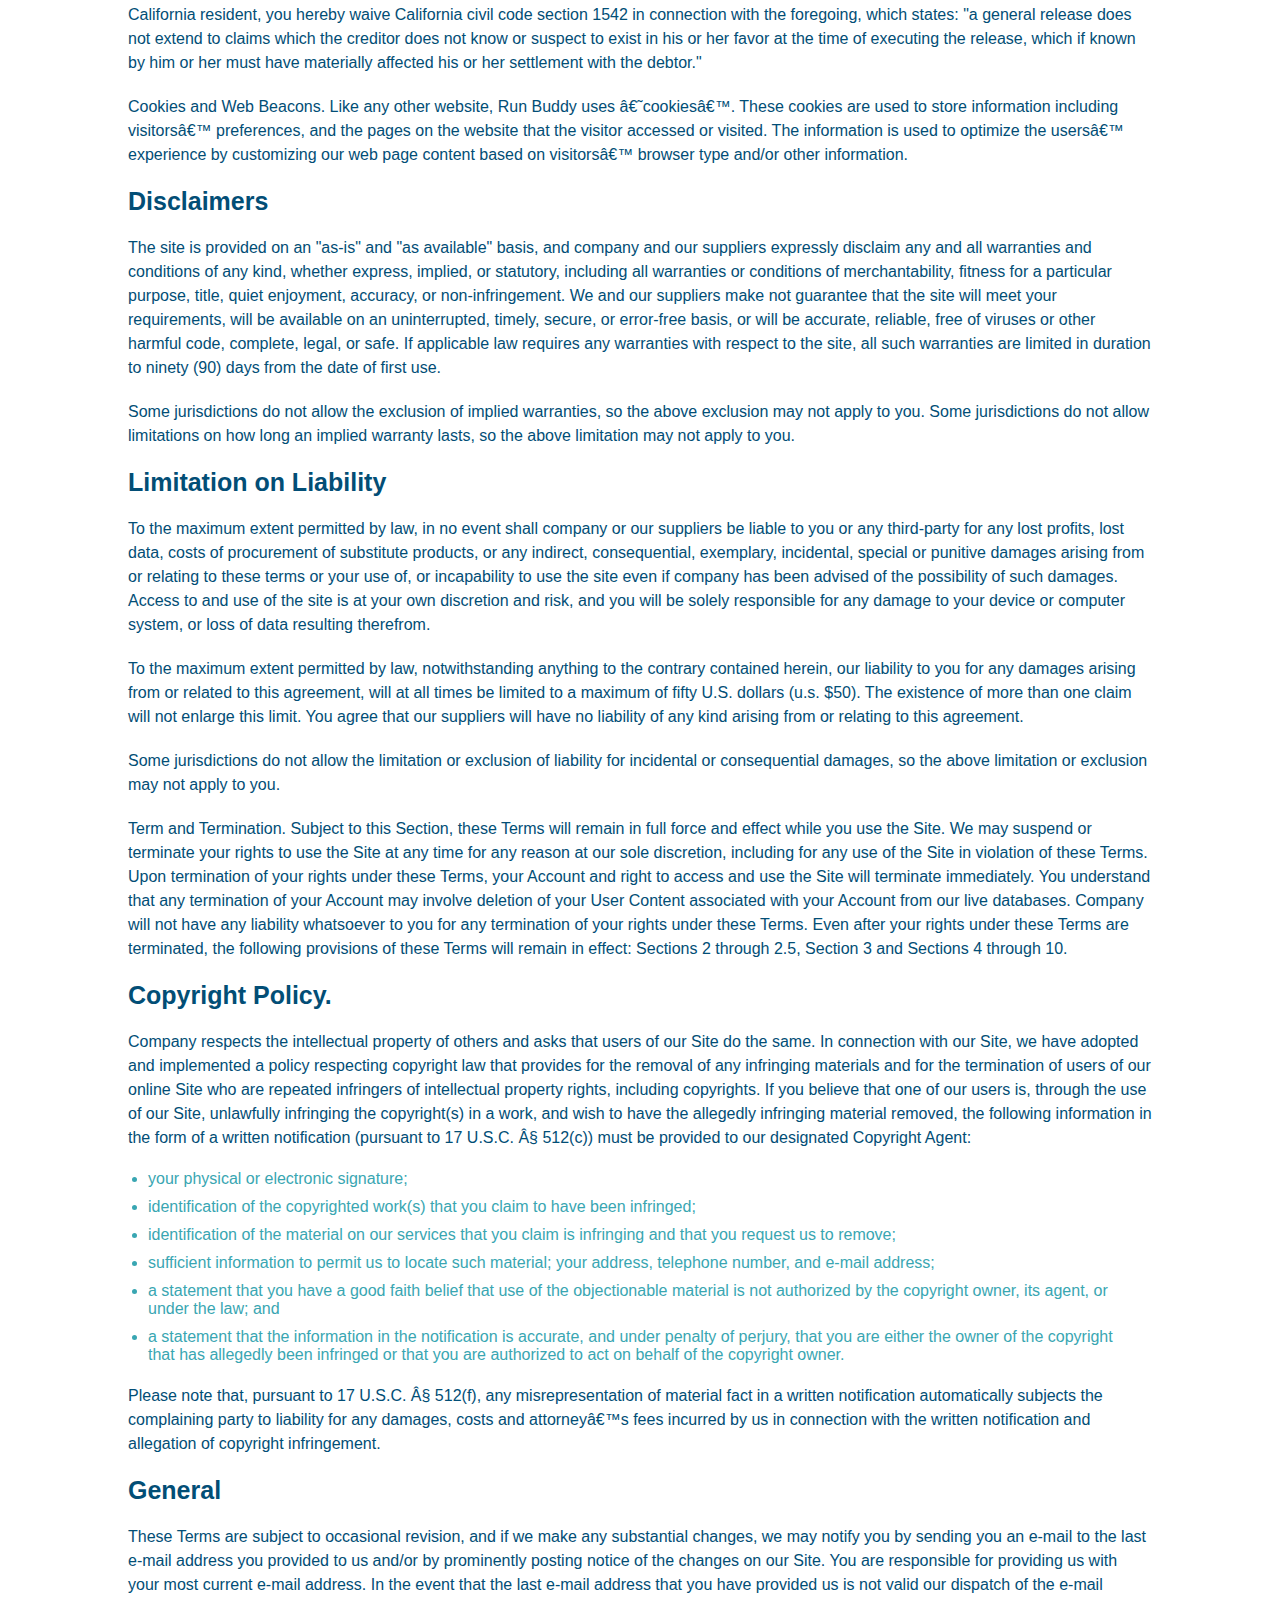
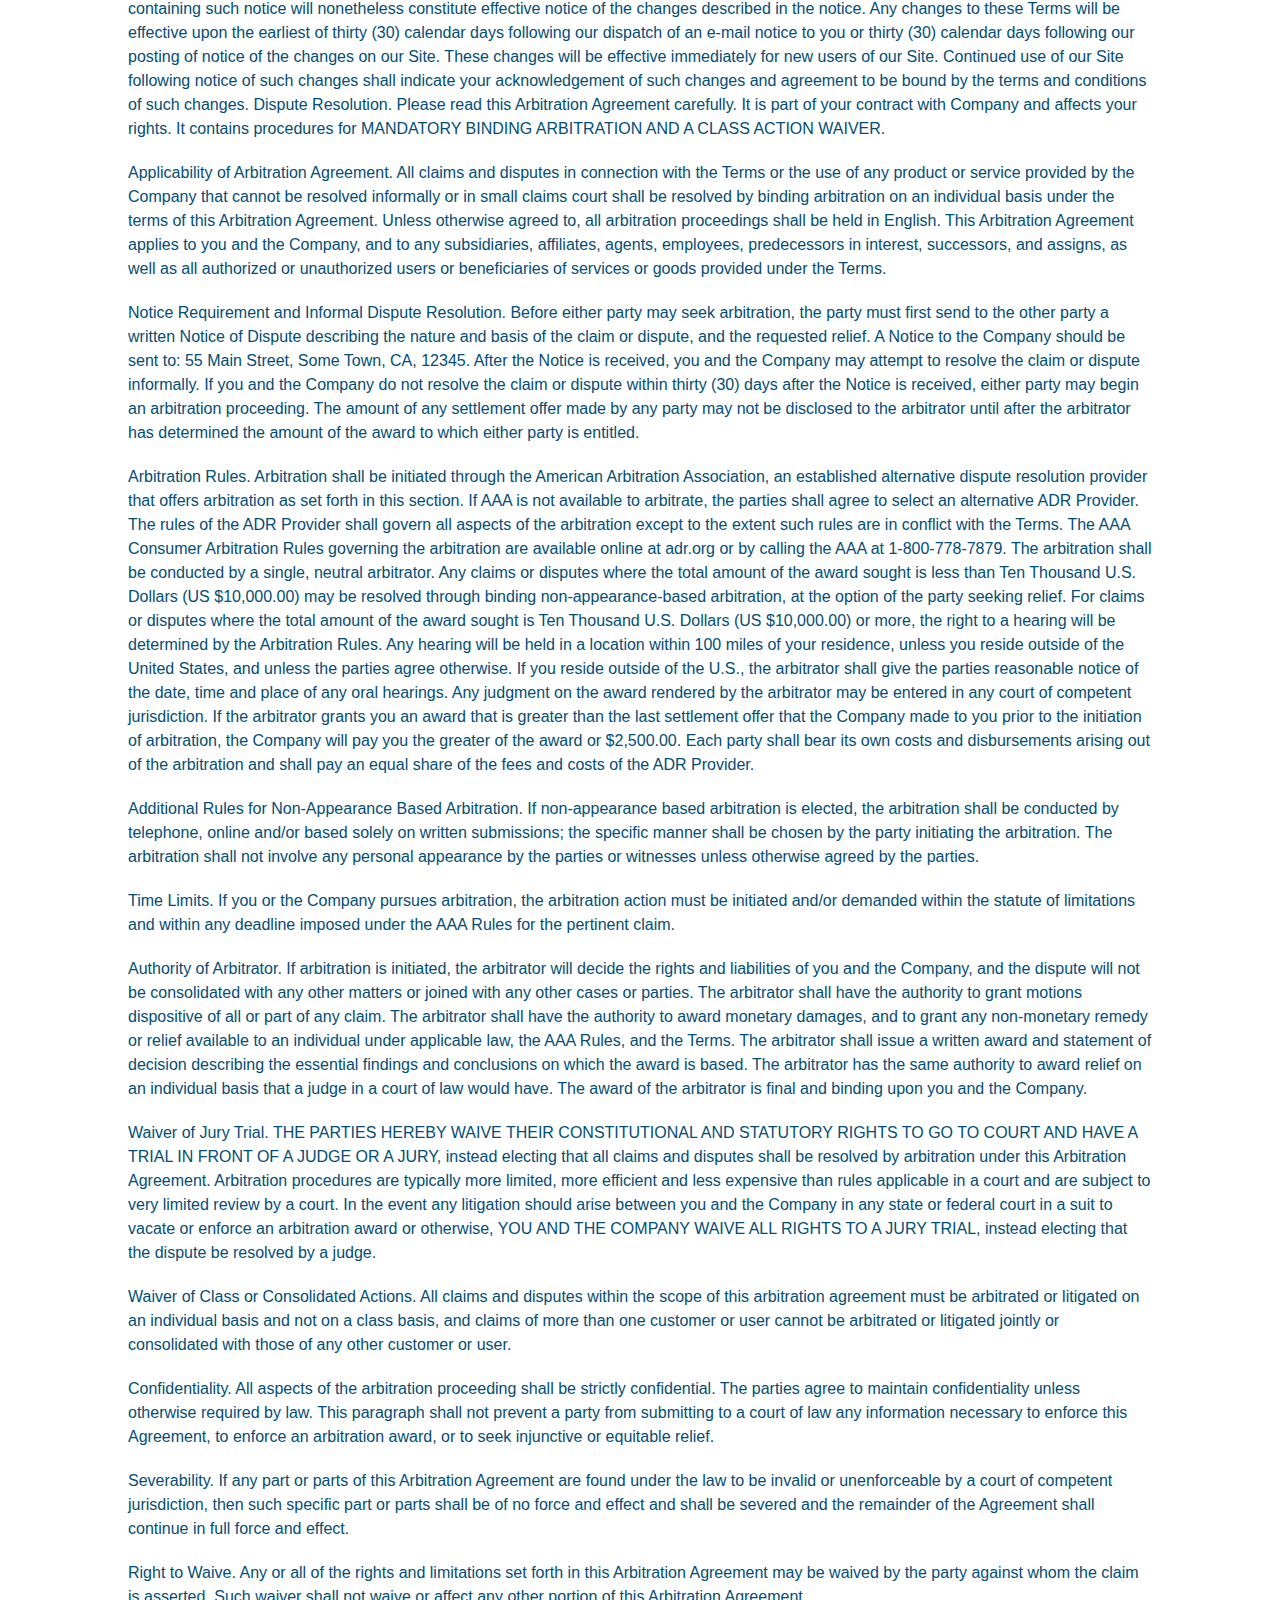
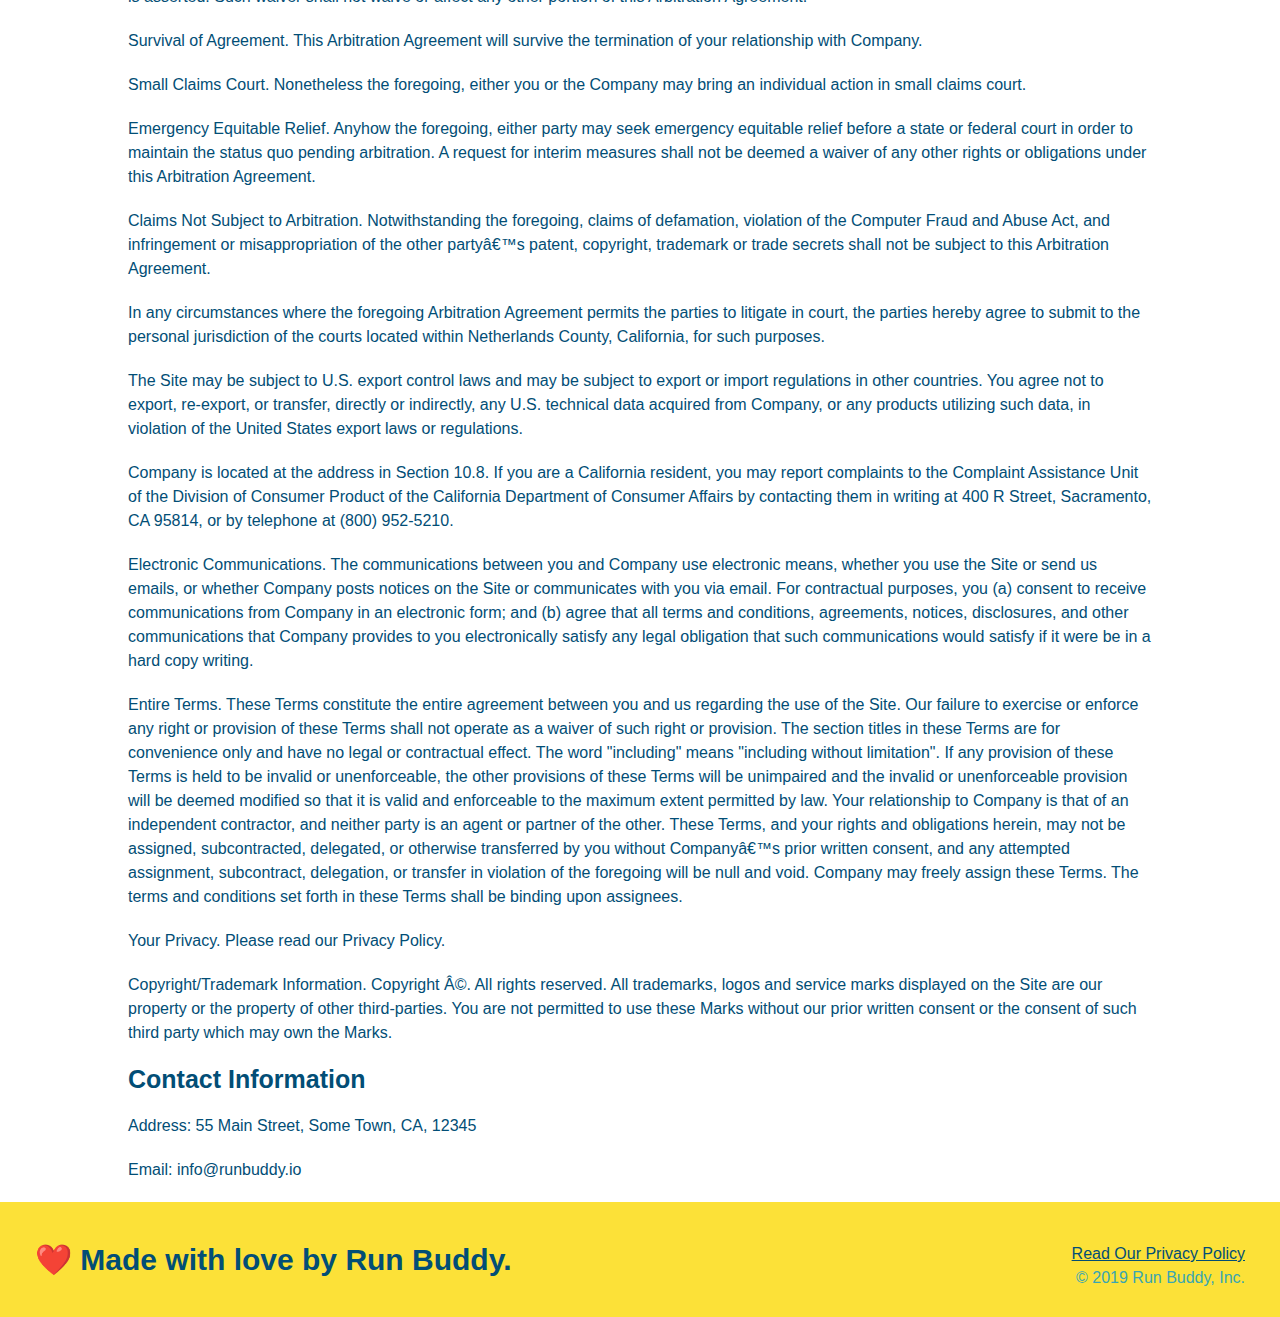
==== commit bf219848: "Testing Commit Directly in Visual Studio" ====
--- a/privacy-policy.html
+++ b/privacy-policy.html
@@ -1,473 +1,481 @@
 <!DOCTYPE html>
 <html lang="en">
-    <head>
-        <meta charset="UTF-8"/>
-        <title>Privacy Policy - Run Buddy</title>
-        <link rel="stylesheet" href="./assets/css/style.css" />
-        <link rel="stylesheet" href="./assets/css/secondary-styles.css" />
-    </head>
-    <body>
-        <!-- navigation -->
-        <header>
-            <h1>
-                <a href="index.html">
-                    RUN BUDDY
-                </a>
-            </h1>
-            <nav>
-                <!-- Unordered list element -->
-                <ul>
-                    <!-- List item element-->
-                    <li>
-                        <!-- Anchor element -->
-                        <a href="./index.html#what-we-do">What We Do</a>
-                    </li>
-                    <li>
-                        <a href="./index.html#what-you-do">What You Do</a>
-                    </li>
-                    <li>
-                        <a href="./index.html#your-trainers">Your Trainers</a>
-                    </li>
-                    <li>
-                        <a href="./index.html#reach-out">Reach Out</a>
-                    </li>
-                </ul>
-            </nav>
-        </header>
-        <section class="hero">
-            <h2 class="page-title">
-                Privacy Policy
-            </h2>
-        </section>
-        <article class="secondary-content">
-            <p>
-                Website Terms of Use
-            </p>
-
-            <p>
-                Version 1.0
-            </p>
-
-            <p>
-                The Run Buddy website located at https://runbuddy.io is a copyrighted work belonging to Run Buddy. Certain
-                        features of the Site may be subject to additional guidelines, terms, or rules, which will be posted on the Site
-                        in connection with such features.
-            </p>
-
-            <p>
-                All such additional terms, guidelines, and rules are incorporated by reference into these Terms.
-            </p>
-
-            <p>
-                These Terms of Use described the legally binding terms and conditions that oversee your use of the Site. BY
-                        LOGGING INTO THE SITE, YOU ARE BEING COMPLIANT THAT THESE TERMS and you represent that you have the authority
-                        and capacity to enter into these Terms. YOU SHOULD BE AT LEAST 18 YEARS OF AGE TO ACCESS THE SITE. IF YOU
-                        DISAGREE WITH ALL OF THE PROVISION OF THESE TERMS, DO NOT LOG INTO AND/OR USE THE SITE.
-            </p>
-
-            <p>
-                These terms require the use of arbitration Section 10.2 on an individual basis to resolve disputes and also
-                        limit the remedies available to you in the event of a dispute. These Terms of Use were created with the help of
-                        the Terms Of Use Generator and the Privacy Policy Template.
-            </p>
-
-            <h3>
-                Access to the Site
-            </h3>
-
-            <p>
-                Subject to these Terms. Company grants you a non-transferable, non-exclusive, revocable, limited license to
-                        access the Site solely for your own personal, noncommercial use.
-            </p>
-
-            <p>
-                Certain Restrictions. The rights approved to you in these Terms are subject to the following restrictions: (a)
-                        you shall not sell, rent, lease, transfer, assign, distribute, host, or otherwise commercially exploit the Site;
-                        (b) you shall not change, make derivative works of, disassemble, reverse compile or reverse engineer any part of
-                        the Site; (c) you shall not access the Site in order to build a similar or competitive website; and (d) except
-                        as expressly stated herein, no part of the Site may be copied, reproduced, distributed, republished, downloaded,
-                        displayed, posted or transmitted in any form or by any means unless otherwise indicated, any future release,
-                        update, or other addition to functionality of the Site shall be subject to these Terms. All copyright and other
-                        proprietary notices on the Site must be retained on all copies thereof.
-            </p>
-
-            <p>
-                Company reserves the right to change, suspend, or cease the Site with or without notice to you. You approved
-                        that Company will not be held liable to you or any third-party for any change, interruption, or termination of
-                        the Site or any part.
-            </p>
-
-            <p>
-                No Support or Maintenance. You agree that Company will have no obligation to provide you with any support in
-                        connection with the Site.
-            </p>
-
-            <p>
-                Excluding any User Content that you may provide, you are aware that all the intellectual property rights,
-                        including copyrights, patents, trademarks, and trade secrets, in the Site and its content are owned by Company
-                        or Companyâ€™s suppliers. Note that these Terms and access to the Site do not give you any rights, title or
-                        interest in or to any intellectual property rights, except for the limited access rights expressed in Section
-                        2.1. Company and its suppliers reserve all rights not granted in these Terms.
-            </p>
-
-            <h3>
-                Third-Party Links & Ads; Other Users
-            </h3>
-
-            <p>
-                Third-Party Links & Ads. The Site may contain links to third-party websites and services, and/or display
-                        advertisements for third-parties. Such Third-Party Links & Ads are not under the control of Company, and Company
-                        is not responsible for any Third-Party Links & Ads. Company provides access to these Third-Party Links & Ads
-                        only as a convenience to you, and does not review, approve, monitor, endorse, warrant, or make any
-                        representations with respect to Third-Party Links & Ads. You use all Third-Party Links & Ads at your own risk,
-                        and should apply a suitable level of caution and discretion in doing so. When you click on any of the
-                        Third-Party Links & Ads, the applicable third partyâ€™s terms and policies apply, including the third partyâ€™s
-                        privacy and data gathering practices.
-            </p>
-
-            <p>
-                Other Users. Each Site user is solely responsible for any and all of its own User Content. Because we do not
-                        control User Content, you acknowledge and agree that we are not responsible for any User Content, whether
-                        provided by you or by others. You agree that Company will not be responsible for any loss or damage incurred as
-                        the result of any such interactions. If there is a dispute between you and any Site user, we are under no
-                        obligation to become involved.
-            </p>
-
-            <p>
-                You hereby release and forever discharge the Company and our officers, employees, agents, successors, and
-                        assigns from, and hereby waive and relinquish, each and every past, present and future dispute, claim,
-                        controversy, demand, right, obligation, liability, action and cause of action of every kind and nature, that has
-                        arisen or arises directly or indirectly out of, or that relates directly or indirectly to, the Site. If you are
-                        a California resident, you hereby waive California civil code section 1542 in connection with the foregoing,
-                        which states: "a general release does not extend to claims which the creditor does not know or suspect to exist
-                        in his or her favor at the time of executing the release, which if known by him or her must have materially
-                        affected his or her settlement with the debtor."
-            </p>
-
-            <p>
-                Cookies and Web Beacons. Like any other website, Run Buddy uses â€˜cookiesâ€™. These cookies are used to store
-                        information including visitorsâ€™ preferences, and the pages on the website that the visitor accessed or visited.
-                        The information is used to optimize the usersâ€™ experience by customizing our web page content based on visitorsâ€™
-                        browser type and/or other information.
-            </p>
-
-            <h3>
-                Disclaimers
-            </h3>
-
-            <p>
-                The site is provided on an "as-is" and "as available" basis, and company and our suppliers expressly disclaim
-                        any and all warranties and conditions of any kind, whether express, implied, or statutory, including all
-                        warranties or conditions of merchantability, fitness for a particular purpose, title, quiet enjoyment, accuracy,
-                        or non-infringement. We and our suppliers make not guarantee that the site will meet your requirements, will be
-                        available on an uninterrupted, timely, secure, or error-free basis, or will be accurate, reliable, free of
-                        viruses or other harmful code, complete, legal, or safe. If applicable law requires any warranties with respect
-                        to the site, all such warranties are limited in duration to ninety (90) days from the date of first use.
-            </p>
-
-            <p>
-                Some jurisdictions do not allow the exclusion of implied warranties, so the above exclusion may not apply to
-                        you. Some jurisdictions do not allow limitations on how long an implied warranty lasts, so the above limitation
-                        may not apply to you.
-            </p>
-
-            <h3>
-                Limitation on Liability
-            </h3>
-
-            <p>
-                To the maximum extent permitted by law, in no event shall company or our suppliers be liable to you or any
-                        third-party for any lost profits, lost data, costs of procurement of substitute products, or any indirect,
-                        consequential, exemplary, incidental, special or punitive damages arising from or relating to these terms or
-                        your use of, or incapability to use the site even if company has been advised of the possibility of such
-                        damages. Access to and use of the site is at your own discretion and risk, and you will be solely responsible
-                        for any damage to your device or computer system, or loss of data resulting therefrom.
-            </p>
-
-            <p>
-                To the maximum extent permitted by law, notwithstanding anything to the contrary contained herein, our liability
-                        to you for any damages arising from or related to this agreement, will at all times be limited to a maximum of
-                        fifty U.S. dollars (u.s. $50). The existence of more than one claim will not enlarge this limit. You agree that
-                        our suppliers will have no liability of any kind arising from or relating to this agreement.
-            </p>
-
-            <p>
-                Some jurisdictions do not allow the limitation or exclusion of liability for incidental or consequential
-                        damages, so the above limitation or exclusion may not apply to you.
-            </p>
-
-            <p>
-                Term and Termination. Subject to this Section, these Terms will remain in full force and effect while you use
-                        the Site. We may suspend or terminate your rights to use the Site at any time for any reason at our sole
-                        discretion, including for any use of the Site in violation of these Terms. Upon termination of your rights under
-                        these Terms, your Account and right to access and use the Site will terminate immediately. You understand that
-                        any termination of your Account may involve deletion of your User Content associated with your Account from our
-                        live databases. Company will not have any liability whatsoever to you for any termination of your rights under
-                        these Terms. Even after your rights under these Terms are terminated, the following provisions of these Terms
-                        will remain in effect: Sections 2 through 2.5, Section 3 and Sections 4 through 10.
-            </p>
-
-            <h3>
-                Copyright Policy.
-            </h3>
-
-            <p>
-                Company respects the intellectual property of others and asks that users of our Site do the same. In connection
-                        with our Site, we have adopted and implemented a policy respecting copyright law that provides for the removal
-                        of any infringing materials and for the termination of users of our online Site who are repeated infringers of
-                        intellectual property rights, including copyrights. If you believe that one of our users is, through the use of
-                        our Site, unlawfully infringing the copyright(s) in a work, and wish to have the allegedly infringing material
-                        removed, the following information in the form of a written notification (pursuant to 17 U.S.C. Â§ 512(c)) must
-                        be provided to our designated Copyright Agent:
-            </p>
-
-            <ul>
-                <li>
-                    your physical or electronic signature;
-                </li>
-                <li>
-                    identification of the copyrighted work(s) that you claim to have been infringed;
-                </li>
-                <li>
-                    identification of the material on our services that you claim is infringing and that you request us to remove;
-                </li>
-                <li>
-                    sufficient information to permit us to locate such material; your address, telephone number, and e-mail
-                              address;
-                </li>
-                <li>
-                    a statement that you have a good faith belief that use of the objectionable material is not authorized by the
-                              copyright owner, its agent, or under the law; and
-                </li>
-                <li>
-                    a statement that the information in the notification is accurate, and under penalty of perjury, that you are
-                              either the owner of the copyright that has allegedly been infringed or that you are authorized to act on
-                              behalf of the copyright owner.
-                </li>
-            </ul>
-
-            <p>
-                Please note that, pursuant to 17 U.S.C. Â§ 512(f), any misrepresentation of material fact in a written
-                        notification automatically subjects the complaining party to liability for any damages, costs and attorneyâ€™s
-                        fees incurred by us in connection with the written notification and allegation of copyright infringement.
-            </p>
-
-            <h3>
-                General
-            </h3>
-
-            <p>
-                These Terms are subject to occasional revision, and if we make any substantial changes, we may notify you by
-                        sending you an e-mail to the last e-mail address you provided to us and/or by prominently posting notice of the
-                        changes on our Site. You are responsible for providing us with your most current e-mail address. In the event
-                        that the last e-mail address that you have provided us is not valid our dispatch of the e-mail containing such
-                        notice will nonetheless constitute effective notice of the changes described in the notice. Any changes to these
-                        Terms will be effective upon the earliest of thirty (30) calendar days following our dispatch of an e-mail
-                        notice to you or thirty (30) calendar days following our posting of notice of the changes on our Site. These
-                        changes will be effective immediately for new users of our Site. Continued use of our Site following notice of
-                        such changes shall indicate your acknowledgement of such changes and agreement to be bound by the terms and
-                        conditions of such changes. Dispute Resolution. Please read this Arbitration Agreement carefully. It is part of
-                        your contract with Company and affects your rights. It contains procedures for MANDATORY BINDING ARBITRATION AND
-                        A CLASS ACTION WAIVER.
-            </p>
-
-            <p>
-                Applicability of Arbitration Agreement. All claims and disputes in connection with the Terms or the use of any
-                        product or service provided by the Company that cannot be resolved informally or in small claims court shall be
-                        resolved by binding arbitration on an individual basis under the terms of this Arbitration Agreement. Unless
-                        otherwise agreed to, all arbitration proceedings shall be held in English. This Arbitration Agreement applies to
-                        you and the Company, and to any subsidiaries, affiliates, agents, employees, predecessors in interest,
-                        successors, and assigns, as well as all authorized or unauthorized users or beneficiaries of services or goods
-                        provided under the Terms.
-            </p>
-
-            <p>
-                Notice Requirement and Informal Dispute Resolution. Before either party may seek arbitration, the party must
-                        first send to the other party a written Notice of Dispute describing the nature and basis of the claim or
-                        dispute, and the requested relief. A Notice to the Company should be sent to: 55 Main Street, Some Town, CA,
-                        12345. After the Notice is received, you and the Company may attempt to resolve the claim or dispute informally.
-                        If you and the Company do not resolve the claim or dispute within thirty (30) days after the Notice is received,
-                        either party may begin an arbitration proceeding. The amount of any settlement offer made by any party may not
-                        be disclosed to the arbitrator until after the arbitrator has determined the amount of the award to which either
-                        party is entitled.
-            </p>
-
-            <p>
-                Arbitration Rules. Arbitration shall be initiated through the American Arbitration Association, an established
-                        alternative dispute resolution provider that offers arbitration as set forth in this section. If AAA is not
-                        available to arbitrate, the parties shall agree to select an alternative ADR Provider. The rules of the ADR
-                        Provider shall govern all aspects of the arbitration except to the extent such rules are in conflict with the
-                        Terms. The AAA Consumer Arbitration Rules governing the arbitration are available online at adr.org or by
-                        calling the AAA at 1-800-778-7879. The arbitration shall be conducted by a single, neutral arbitrator. Any
-                        claims or disputes where the total amount of the award sought is less than Ten Thousand U.S. Dollars (US
-                        $10,000.00) may be resolved through binding non-appearance-based arbitration, at the option of the party seeking
-                        relief. For claims or disputes where the total amount of the award sought is Ten Thousand U.S. Dollars (US
-                        $10,000.00) or more, the right to a hearing will be determined by the Arbitration Rules. Any hearing will be
-                        held in a location within 100 miles of your residence, unless you reside outside of the United States, and
-                        unless the parties agree otherwise. If you reside outside of the U.S., the arbitrator shall give the parties
-                        reasonable notice of the date, time and place of any oral hearings. Any judgment on the award rendered by the
-                        arbitrator may be entered in any court of competent jurisdiction. If the arbitrator grants you an award that is
-                        greater than the last settlement offer that the Company made to you prior to the initiation of arbitration, the
-                        Company will pay you the greater of the award or $2,500.00. Each party shall bear its own costs and
-                        disbursements arising out of the arbitration and shall pay an equal share of the fees and costs of the ADR
-                        Provider.
-            </p>
-
-            <p>
-                Additional Rules for Non-Appearance Based Arbitration. If non-appearance based arbitration is elected, the
-                        arbitration shall be conducted by telephone, online and/or based solely on written submissions; the specific
-                        manner shall be chosen by the party initiating the arbitration. The arbitration shall not involve any personal
-                        appearance by the parties or witnesses unless otherwise agreed by the parties.
-            </p>
-
-            <p>
-                Time Limits. If you or the Company pursues arbitration, the arbitration action must be initiated and/or demanded
-                        within the statute of limitations and within any deadline imposed under the AAA Rules for the pertinent claim.
-            </p>
-
-            <p>
-                Authority of Arbitrator. If arbitration is initiated, the arbitrator will decide the rights and liabilities of
-                        you and the Company, and the dispute will not be consolidated with any other matters or joined with any other
-                        cases or parties. The arbitrator shall have the authority to grant motions dispositive of all or part of any
-                        claim. The arbitrator shall have the authority to award monetary damages, and to grant any non-monetary remedy
-                        or relief available to an individual under applicable law, the AAA Rules, and the Terms. The arbitrator shall
-                        issue a written award and statement of decision describing the essential findings and conclusions on which the
-                        award is based. The arbitrator has the same authority to award relief on an individual basis that a judge in a
-                        court of law would have. The award of the arbitrator is final and binding upon you and the Company.
-            </p>
-
-            <p>
-                Waiver of Jury Trial. THE PARTIES HEREBY WAIVE THEIR CONSTITUTIONAL AND STATUTORY RIGHTS TO GO TO COURT AND HAVE
-                        A TRIAL IN FRONT OF A JUDGE OR A JURY, instead electing that all claims and disputes shall be resolved by
-                        arbitration under this Arbitration Agreement. Arbitration procedures are typically more limited, more efficient
-                        and less expensive than rules applicable in a court and are subject to very limited review by a court. In the
-                        event any litigation should arise between you and the Company in any state or federal court in a suit to vacate
-                        or enforce an arbitration award or otherwise, YOU AND THE COMPANY WAIVE ALL RIGHTS TO A JURY TRIAL, instead
-                        electing that the dispute be resolved by a judge.
-            </p>
-
-            <p>
-                Waiver of Class or Consolidated Actions. All claims and disputes within the scope of this arbitration agreement
-                        must be arbitrated or litigated on an individual basis and not on a class basis, and claims of more than one
-                        customer or user cannot be arbitrated or litigated jointly or consolidated with those of any other customer or
-                        user.
-            </p>
-
-            <p>
-                Confidentiality. All aspects of the arbitration proceeding shall be strictly confidential. The parties agree to
-                        maintain confidentiality unless otherwise required by law. This paragraph shall not prevent a party from
-                        submitting to a court of law any information necessary to enforce this Agreement, to enforce an arbitration
-                        award, or to seek injunctive or equitable relief.
-            </p>
-
-            <p>
-                Severability. If any part or parts of this Arbitration Agreement are found under the law to be invalid or
-                        unenforceable by a court of competent jurisdiction, then such specific part or parts shall be of no force and
-                        effect and shall be severed and the remainder of the Agreement shall continue in full force and effect.
-            </p>
-
-            <p>
-                Right to Waive. Any or all of the rights and limitations set forth in this Arbitration Agreement may be waived
-                        by the party against whom the claim is asserted. Such waiver shall not waive or affect any other portion of this
-                        Arbitration Agreement.
-            </p>
-
-            <p>
-                Survival of Agreement. This Arbitration Agreement will survive the termination of your relationship with
-                        Company.
-            </p>
-
-            <p>
-                Small Claims Court. Nonetheless the foregoing, either you or the Company may bring an individual action in small
-                        claims court.
-            </p>
-
-            <p>
-                Emergency Equitable Relief. Anyhow the foregoing, either party may seek emergency equitable relief before a
-                        state or federal court in order to maintain the status quo pending arbitration. A request for interim measures
-                        shall not be deemed a waiver of any other rights or obligations under this Arbitration Agreement.
-            </p>
-
-            <p>
-                Claims Not Subject to Arbitration. Notwithstanding the foregoing, claims of defamation, violation of the
-                        Computer Fraud and Abuse Act, and infringement or misappropriation of the other partyâ€™s patent, copyright,
-                        trademark or trade secrets shall not be subject to this Arbitration Agreement.
-            </p>
-
-            <p>
-                In any circumstances where the foregoing Arbitration Agreement permits the parties to litigate in court, the
-                        parties hereby agree to submit to the personal jurisdiction of the courts located within Netherlands County,
-                        California, for such purposes.
-            </p>
-
-            <p>
-                The Site may be subject to U.S. export control laws and may be subject to export or import regulations in other
-                        countries. You agree not to export, re-export, or transfer, directly or indirectly, any U.S. technical data
-                        acquired from Company, or any products utilizing such data, in violation of the United States export laws or
-                        regulations.
-            </p>
-
-            <p>
-                Company is located at the address in Section 10.8. If you are a California resident, you may report complaints
-                        to the Complaint Assistance Unit of the Division of Consumer Product of the California Department of Consumer
-                        Affairs by contacting them in writing at 400 R Street, Sacramento, CA 95814, or by telephone at (800) 952-5210.
-            </p>
-
-            <p>
-                Electronic Communications. The communications between you and Company use electronic means, whether you use the
-                        Site or send us emails, or whether Company posts notices on the Site or communicates with you via email. For
-                        contractual purposes, you (a) consent to receive communications from Company in an electronic form; and (b)
-                        agree that all terms and conditions, agreements, notices, disclosures, and other communications that Company
-                        provides to you electronically satisfy any legal obligation that such communications would satisfy if it were be
-                        in a hard copy writing.
-            </p>
-
-            <p>
-                Entire Terms. These Terms constitute the entire agreement between you and us regarding the use of the Site. Our
-                        failure to exercise or enforce any right or provision of these Terms shall not operate as a waiver of such right
-                        or provision. The section titles in these Terms are for convenience only and have no legal or contractual
-                        effect. The word "including" means "including without limitation". If any provision of these Terms is held to be
-                        invalid or unenforceable, the other provisions of these Terms will be unimpaired and the invalid or
-                        unenforceable provision will be deemed modified so that it is valid and enforceable to the maximum extent
-                        permitted by law. Your relationship to Company is that of an independent contractor, and neither party is an
-                        agent or partner of the other. These Terms, and your rights and obligations herein, may not be assigned,
-                        subcontracted, delegated, or otherwise transferred by you without Companyâ€™s prior written consent, and any
-                        attempted assignment, subcontract, delegation, or transfer in violation of the foregoing will be null and void.
-                        Company may freely assign these Terms. The terms and conditions set forth in these Terms shall be binding upon
-                        assignees.
-            </p>
-
-            <p>
-                Your Privacy. Please read our Privacy Policy.
-            </p>
-
-            <p>
-                Copyright/Trademark Information. Copyright Â©. All rights reserved. All trademarks, logos and service marks
-                        displayed on the Site are our property or the property of other third-parties. You are not permitted to use
-                        these Marks without our prior written consent or the consent of such third party which may own the Marks.
-            </p>
-
-            <h3>
-                Contact Information
-            </h3>
-
-            <p>
-                Address: 55 Main Street, Some Town, CA, 12345
-            </p>
-
-            <p>
-                Email: <a href="mailto:info@runbuddy.io">info@runbuddy.io</a>
-            </p>
-
-
-        </article>
-        <!-- footer -->
-        <footer>
-            <h2>❤️ Made with love by Run Buddy.</h2>
-            <div>
-                <a href="#" class="disabled">Read Our Privacy Policy</a><br/>
-                &copy; 2019 Run Buddy, Inc.
-            </div>
-        </footer>
-    </body>
-</html>
+
+<head>
+  <meta charset="UTF-8" />
+  <title>Privacy Policy - Run Buddy</title>
+  <link rel="stylesheet" href="./assets/css/style.css" />
+  <link rel="stylesheet" href="./assets/css/secondary-styles.css" />
+
+</head>
+
+<body>
+  <header>
+    <h1>
+      <a href="/">
+        RUN BUDDY
+      </a>
+    </h1>
+    <nav>
+      <!-- Unordered list element -->
+      <ul>
+        <!-- List item element-->
+        <li>
+          <!-- Anchor element -->
+          <a href="./index.html#what-we-do">What We Do</a>
+        </li>
+        <li>
+          <a href="./index.html#what-you-do">What You Do</a>
+        </li>
+        <li>
+          <a href="./index.html#your-trainers">Your Trainers</a>
+        </li>
+        <li>
+          <a href="./index.html#reach-out">Reach Out</a>
+        </li>
+      </ul>
+    </nav>
+  </header>
+
+  <section class="hero">
+    <h2 class="page-title">
+      Privacy Policy
+    </h2>
+  </section>
+
+  <article class="secondary-content">
+
+    <p>
+      Website Terms of Use
+    </p>
+
+    <p>
+      Version 1.0
+    </p>
+
+    <p>
+      The Run Buddy website located at https://runbuddy.io is a copyrighted work belonging to Run Buddy. Certain
+      features of the Site may be subject to additional guidelines, terms, or rules, which will be posted on the Site
+      in connection with such features.
+    </p>
+
+    <p>
+      All such additional terms, guidelines, and rules are incorporated by reference into these Terms.
+    </p>
+
+    <p>
+      These Terms of Use described the legally binding terms and conditions that oversee your use of the Site. BY
+      LOGGING INTO THE SITE, YOU ARE BEING COMPLIANT THAT THESE TERMS and you represent that you have the authority
+      and capacity to enter into these Terms. YOU SHOULD BE AT LEAST 18 YEARS OF AGE TO ACCESS THE SITE. IF YOU
+      DISAGREE WITH ALL OF THE PROVISION OF THESE TERMS, DO NOT LOG INTO AND/OR USE THE SITE.
+    </p>
+
+    <p>
+      These terms require the use of arbitration Section 10.2 on an individual basis to resolve disputes and also
+      limit the remedies available to you in the event of a dispute. These Terms of Use were created with the help of
+      the Terms Of Use Generator and the Privacy Policy Template.
+    </p>
+
+    <h3>
+      Access to the Site
+    </h3>
+
+    <p>
+      Subject to these Terms. Company grants you a non-transferable, non-exclusive, revocable, limited license to
+      access the Site solely for your own personal, noncommercial use.
+    </p>
+
+    <p>
+      Certain Restrictions. The rights approved to you in these Terms are subject to the following restrictions: (a)
+      you shall not sell, rent, lease, transfer, assign, distribute, host, or otherwise commercially exploit the Site;
+      (b) you shall not change, make derivative works of, disassemble, reverse compile or reverse engineer any part of
+      the Site; (c) you shall not access the Site in order to build a similar or competitive website; and (d) except
+      as expressly stated herein, no part of the Site may be copied, reproduced, distributed, republished, downloaded,
+      displayed, posted or transmitted in any form or by any means unless otherwise indicated, any future release,
+      update, or other addition to functionality of the Site shall be subject to these Terms. All copyright and other
+      proprietary notices on the Site must be retained on all copies thereof.
+    </p>
+
+    <p>
+      Company reserves the right to change, suspend, or cease the Site with or without notice to you. You approved
+      that Company will not be held liable to you or any third-party for any change, interruption, or termination of
+      the Site or any part.
+    </p>
+
+    <p>
+      No Support or Maintenance. You agree that Company will have no obligation to provide you with any support in
+      connection with the Site.
+    </p>
+
+    <p>
+      Excluding any User Content that you may provide, you are aware that all the intellectual property rights,
+      including copyrights, patents, trademarks, and trade secrets, in the Site and its content are owned by Company
+      or Companyâ€™s suppliers. Note that these Terms and access to the Site do not give you any rights, title or
+      interest in or to any intellectual property rights, except for the limited access rights expressed in Section
+      2.1. Company and its suppliers reserve all rights not granted in these Terms.
+    </p>
+
+    <h3>
+      Third-Party Links & Ads; Other Users
+    </h3>
+
+    <p>
+      Third-Party Links & Ads. The Site may contain links to third-party websites and services, and/or display
+      advertisements for third-parties. Such Third-Party Links & Ads are not under the control of Company, and Company
+      is not responsible for any Third-Party Links & Ads. Company provides access to these Third-Party Links & Ads
+      only as a convenience to you, and does not review, approve, monitor, endorse, warrant, or make any
+      representations with respect to Third-Party Links & Ads. You use all Third-Party Links & Ads at your own risk,
+      and should apply a suitable level of caution and discretion in doing so. When you click on any of the
+      Third-Party Links & Ads, the applicable third partyâ€™s terms and policies apply, including the third partyâ€™s
+      privacy and data gathering practices.
+    </p>
+
+    <p>
+      Other Users. Each Site user is solely responsible for any and all of its own User Content. Because we do not
+      control User Content, you acknowledge and agree that we are not responsible for any User Content, whether
+      provided by you or by others. You agree that Company will not be responsible for any loss or damage incurred as
+      the result of any such interactions. If there is a dispute between you and any Site user, we are under no
+      obligation to become involved.
+    </p>
+
+    <p>
+      You hereby release and forever discharge the Company and our officers, employees, agents, successors, and
+      assigns from, and hereby waive and relinquish, each and every past, present and future dispute, claim,
+      controversy, demand, right, obligation, liability, action and cause of action of every kind and nature, that has
+      arisen or arises directly or indirectly out of, or that relates directly or indirectly to, the Site. If you are
+      a California resident, you hereby waive California civil code section 1542 in connection with the foregoing,
+      which states: "a general release does not extend to claims which the creditor does not know or suspect to exist
+      in his or her favor at the time of executing the release, which if known by him or her must have materially
+      affected his or her settlement with the debtor."
+    </p>
+
+    <p>
+      Cookies and Web Beacons. Like any other website, Run Buddy uses â€˜cookiesâ€™. These cookies are used to store
+      information including visitorsâ€™ preferences, and the pages on the website that the visitor accessed or visited.
+      The information is used to optimize the usersâ€™ experience by customizing our web page content based on
+      visitorsâ€™
+      browser type and/or other information.
+    </p>
+
+    <h3>
+      Disclaimers
+    </h3>
+
+    <p>
+      The site is provided on an "as-is" and "as available" basis, and company and our suppliers expressly disclaim
+      any and all warranties and conditions of any kind, whether express, implied, or statutory, including all
+      warranties or conditions of merchantability, fitness for a particular purpose, title, quiet enjoyment, accuracy,
+      or non-infringement. We and our suppliers make not guarantee that the site will meet your requirements, will be
+      available on an uninterrupted, timely, secure, or error-free basis, or will be accurate, reliable, free of
+      viruses or other harmful code, complete, legal, or safe. If applicable law requires any warranties with respect
+      to the site, all such warranties are limited in duration to ninety (90) days from the date of first use.
+    </p>
+
+    <p>
+      Some jurisdictions do not allow the exclusion of implied warranties, so the above exclusion may not apply to
+      you. Some jurisdictions do not allow limitations on how long an implied warranty lasts, so the above limitation
+      may not apply to you.
+    </p>
+
+    <h3>
+      Limitation on Liability
+    </h3>
+
+    <p>
+      To the maximum extent permitted by law, in no event shall company or our suppliers be liable to you or any
+      third-party for any lost profits, lost data, costs of procurement of substitute products, or any indirect,
+      consequential, exemplary, incidental, special or punitive damages arising from or relating to these terms or
+      your use of, or incapability to use the site even if company has been advised of the possibility of such
+      damages. Access to and use of the site is at your own discretion and risk, and you will be solely responsible
+      for any damage to your device or computer system, or loss of data resulting therefrom.
+    </p>
+
+    <p>
+      To the maximum extent permitted by law, notwithstanding anything to the contrary contained herein, our liability
+      to you for any damages arising from or related to this agreement, will at all times be limited to a maximum of
+      fifty U.S. dollars (u.s. $50). The existence of more than one claim will not enlarge this limit. You agree that
+      our suppliers will have no liability of any kind arising from or relating to this agreement.
+    </p>
+
+    <p>
+      Some jurisdictions do not allow the limitation or exclusion of liability for incidental or consequential
+      damages, so the above limitation or exclusion may not apply to you.
+    </p>
+
+    <p>
+      Term and Termination. Subject to this Section, these Terms will remain in full force and effect while you use
+      the Site. We may suspend or terminate your rights to use the Site at any time for any reason at our sole
+      discretion, including for any use of the Site in violation of these Terms. Upon termination of your rights under
+      these Terms, your Account and right to access and use the Site will terminate immediately. You understand that
+      any termination of your Account may involve deletion of your User Content associated with your Account from our
+      live databases. Company will not have any liability whatsoever to you for any termination of your rights under
+      these Terms. Even after your rights under these Terms are terminated, the following provisions of these Terms
+      will remain in effect: Sections 2 through 2.5, Section 3 and Sections 4 through 10.
+    </p>
+
+    <h3>
+      Copyright Policy.
+    </h3>
+
+    <p>
+      Company respects the intellectual property of others and asks that users of our Site do the same. In connection
+      with our Site, we have adopted and implemented a policy respecting copyright law that provides for the removal
+      of any infringing materials and for the termination of users of our online Site who are repeated infringers of
+      intellectual property rights, including copyrights. If you believe that one of our users is, through the use of
+      our Site, unlawfully infringing the copyright(s) in a work, and wish to have the allegedly infringing material
+      removed, the following information in the form of a written notification (pursuant to 17 U.S.C. Â§ 512(c)) must
+      be provided to our designated Copyright Agent:
+    </p>
+
+    <ul>
+      <li>
+        your physical or electronic signature;
+      </li>
+      <li>
+        identification of the copyrighted work(s) that you claim to have been infringed;
+      </li>
+      <li>
+        identification of the material on our services that you claim is infringing and that you request us to remove;
+      </li>
+      <li>
+        sufficient information to permit us to locate such material; your address, telephone number, and e-mail
+        address;
+      </li>
+      <li>
+        a statement that you have a good faith belief that use of the objectionable material is not authorized by the
+        copyright owner, its agent, or under the law; and
+      </li>
+      <li>
+        a statement that the information in the notification is accurate, and under penalty of perjury, that you are
+        either the owner of the copyright that has allegedly been infringed or that you are authorized to act on
+        behalf of the copyright owner.
+      </li>
+    </ul>
+
+    <p>
+      Please note that, pursuant to 17 U.S.C. Â§ 512(f), any misrepresentation of material fact in a written
+      notification automatically subjects the complaining party to liability for any damages, costs and attorneyâ€™s
+      fees incurred by us in connection with the written notification and allegation of copyright infringement.
+    </p>
+
+    <h3>
+      General
+    </h3>
+
+    <p>
+      These Terms are subject to occasional revision, and if we make any substantial changes, we may notify you by
+      sending you an e-mail to the last e-mail address you provided to us and/or by prominently posting notice of the
+      changes on our Site. You are responsible for providing us with your most current e-mail address. In the event
+      that the last e-mail address that you have provided us is not valid our dispatch of the e-mail containing such
+      notice will nonetheless constitute effective notice of the changes described in the notice. Any changes to these
+      Terms will be effective upon the earliest of thirty (30) calendar days following our dispatch of an e-mail
+      notice to you or thirty (30) calendar days following our posting of notice of the changes on our Site. These
+      changes will be effective immediately for new users of our Site. Continued use of our Site following notice of
+      such changes shall indicate your acknowledgement of such changes and agreement to be bound by the terms and
+      conditions of such changes. Dispute Resolution. Please read this Arbitration Agreement carefully. It is part of
+      your contract with Company and affects your rights. It contains procedures for MANDATORY BINDING ARBITRATION AND
+      A CLASS ACTION WAIVER.
+    </p>
+
+    <p>
+      Applicability of Arbitration Agreement. All claims and disputes in connection with the Terms or the use of any
+      product or service provided by the Company that cannot be resolved informally or in small claims court shall be
+      resolved by binding arbitration on an individual basis under the terms of this Arbitration Agreement. Unless
+      otherwise agreed to, all arbitration proceedings shall be held in English. This Arbitration Agreement applies to
+      you and the Company, and to any subsidiaries, affiliates, agents, employees, predecessors in interest,
+      successors, and assigns, as well as all authorized or unauthorized users or beneficiaries of services or goods
+      provided under the Terms.
+    </p>
+
+    <p>
+      Notice Requirement and Informal Dispute Resolution. Before either party may seek arbitration, the party must
+      first send to the other party a written Notice of Dispute describing the nature and basis of the claim or
+      dispute, and the requested relief. A Notice to the Company should be sent to: 55 Main Street, Some Town, CA,
+      12345. After the Notice is received, you and the Company may attempt to resolve the claim or dispute informally.
+      If you and the Company do not resolve the claim or dispute within thirty (30) days after the Notice is received,
+      either party may begin an arbitration proceeding. The amount of any settlement offer made by any party may not
+      be disclosed to the arbitrator until after the arbitrator has determined the amount of the award to which either
+      party is entitled.
+    </p>
+
+    <p>
+      Arbitration Rules. Arbitration shall be initiated through the American Arbitration Association, an established
+      alternative dispute resolution provider that offers arbitration as set forth in this section. If AAA is not
+      available to arbitrate, the parties shall agree to select an alternative ADR Provider. The rules of the ADR
+      Provider shall govern all aspects of the arbitration except to the extent such rules are in conflict with the
+      Terms. The AAA Consumer Arbitration Rules governing the arbitration are available online at adr.org or by
+      calling the AAA at 1-800-778-7879. The arbitration shall be conducted by a single, neutral arbitrator. Any
+      claims or disputes where the total amount of the award sought is less than Ten Thousand U.S. Dollars (US
+      $10,000.00) may be resolved through binding non-appearance-based arbitration, at the option of the party seeking
+      relief. For claims or disputes where the total amount of the award sought is Ten Thousand U.S. Dollars (US
+      $10,000.00) or more, the right to a hearing will be determined by the Arbitration Rules. Any hearing will be
+      held in a location within 100 miles of your residence, unless you reside outside of the United States, and
+      unless the parties agree otherwise. If you reside outside of the U.S., the arbitrator shall give the parties
+      reasonable notice of the date, time and place of any oral hearings. Any judgment on the award rendered by the
+      arbitrator may be entered in any court of competent jurisdiction. If the arbitrator grants you an award that is
+      greater than the last settlement offer that the Company made to you prior to the initiation of arbitration, the
+      Company will pay you the greater of the award or $2,500.00. Each party shall bear its own costs and
+      disbursements arising out of the arbitration and shall pay an equal share of the fees and costs of the ADR
+      Provider.
+    </p>
+
+    <p>
+      Additional Rules for Non-Appearance Based Arbitration. If non-appearance based arbitration is elected, the
+      arbitration shall be conducted by telephone, online and/or based solely on written submissions; the specific
+      manner shall be chosen by the party initiating the arbitration. The arbitration shall not involve any personal
+      appearance by the parties or witnesses unless otherwise agreed by the parties.
+    </p>
+
+    <p>
+      Time Limits. If you or the Company pursues arbitration, the arbitration action must be initiated and/or demanded
+      within the statute of limitations and within any deadline imposed under the AAA Rules for the pertinent claim.
+    </p>
+
+    <p>
+      Authority of Arbitrator. If arbitration is initiated, the arbitrator will decide the rights and liabilities of
+      you and the Company, and the dispute will not be consolidated with any other matters or joined with any other
+      cases or parties. The arbitrator shall have the authority to grant motions dispositive of all or part of any
+      claim. The arbitrator shall have the authority to award monetary damages, and to grant any non-monetary remedy
+      or relief available to an individual under applicable law, the AAA Rules, and the Terms. The arbitrator shall
+      issue a written award and statement of decision describing the essential findings and conclusions on which the
+      award is based. The arbitrator has the same authority to award relief on an individual basis that a judge in a
+      court of law would have. The award of the arbitrator is final and binding upon you and the Company.
+    </p>
+
+    <p>
+      Waiver of Jury Trial. THE PARTIES HEREBY WAIVE THEIR CONSTITUTIONAL AND STATUTORY RIGHTS TO GO TO COURT AND HAVE
+      A TRIAL IN FRONT OF A JUDGE OR A JURY, instead electing that all claims and disputes shall be resolved by
+      arbitration under this Arbitration Agreement. Arbitration procedures are typically more limited, more efficient
+      and less expensive than rules applicable in a court and are subject to very limited review by a court. In the
+      event any litigation should arise between you and the Company in any state or federal court in a suit to vacate
+      or enforce an arbitration award or otherwise, YOU AND THE COMPANY WAIVE ALL RIGHTS TO A JURY TRIAL, instead
+      electing that the dispute be resolved by a judge.
+    </p>
+
+    <p>
+      Waiver of Class or Consolidated Actions. All claims and disputes within the scope of this arbitration agreement
+      must be arbitrated or litigated on an individual basis and not on a class basis, and claims of more than one
+      customer or user cannot be arbitrated or litigated jointly or consolidated with those of any other customer or
+      user.
+    </p>
+
+    <p>
+      Confidentiality. All aspects of the arbitration proceeding shall be strictly confidential. The parties agree to
+      maintain confidentiality unless otherwise required by law. This paragraph shall not prevent a party from
+      submitting to a court of law any information necessary to enforce this Agreement, to enforce an arbitration
+      award, or to seek injunctive or equitable relief.
+    </p>
+
+    <p>
+      Severability. If any part or parts of this Arbitration Agreement are found under the law to be invalid or
+      unenforceable by a court of competent jurisdiction, then such specific part or parts shall be of no force and
+      effect and shall be severed and the remainder of the Agreement shall continue in full force and effect.
+    </p>
+
+    <p>
+      Right to Waive. Any or all of the rights and limitations set forth in this Arbitration Agreement may be waived
+      by the party against whom the claim is asserted. Such waiver shall not waive or affect any other portion of this
+      Arbitration Agreement.
+    </p>
+
+    <p>
+      Survival of Agreement. This Arbitration Agreement will survive the termination of your relationship with
+      Company.
+    </p>
+
+    <p>
+      Small Claims Court. Nonetheless the foregoing, either you or the Company may bring an individual action in small
+      claims court.
+    </p>
+
+    <p>
+      Emergency Equitable Relief. Anyhow the foregoing, either party may seek emergency equitable relief before a
+      state or federal court in order to maintain the status quo pending arbitration. A request for interim measures
+      shall not be deemed a waiver of any other rights or obligations under this Arbitration Agreement.
+    </p>
+
+    <p>
+      Claims Not Subject to Arbitration. Notwithstanding the foregoing, claims of defamation, violation of the
+      Computer Fraud and Abuse Act, and infringement or misappropriation of the other partyâ€™s patent, copyright,
+      trademark or trade secrets shall not be subject to this Arbitration Agreement.
+    </p>
+
+    <p>
+      In any circumstances where the foregoing Arbitration Agreement permits the parties to litigate in court, the
+      parties hereby agree to submit to the personal jurisdiction of the courts located within Netherlands County,
+      California, for such purposes.
+    </p>
+
+    <p>
+      The Site may be subject to U.S. export control laws and may be subject to export or import regulations in other
+      countries. You agree not to export, re-export, or transfer, directly or indirectly, any U.S. technical data
+      acquired from Company, or any products utilizing such data, in violation of the United States export laws or
+      regulations.
+    </p>
+
+    <p>
+      Company is located at the address in Section 10.8. If you are a California resident, you may report complaints
+      to the Complaint Assistance Unit of the Division of Consumer Product of the California Department of Consumer
+      Affairs by contacting them in writing at 400 R Street, Sacramento, CA 95814, or by telephone at (800) 952-5210.
+    </p>
+
+    <p>
+      Electronic Communications. The communications between you and Company use electronic means, whether you use the
+      Site or send us emails, or whether Company posts notices on the Site or communicates with you via email. For
+      contractual purposes, you (a) consent to receive communications from Company in an electronic form; and (b)
+      agree that all terms and conditions, agreements, notices, disclosures, and other communications that Company
+      provides to you electronically satisfy any legal obligation that such communications would satisfy if it were be
+      in a hard copy writing.
+    </p>
+
+    <p>
+      Entire Terms. These Terms constitute the entire agreement between you and us regarding the use of the Site. Our
+      failure to exercise or enforce any right or provision of these Terms shall not operate as a waiver of such right
+      or provision. The section titles in these Terms are for convenience only and have no legal or contractual
+      effect. The word "including" means "including without limitation". If any provision of these Terms is held to be
+      invalid or unenforceable, the other provisions of these Terms will be unimpaired and the invalid or
+      unenforceable provision will be deemed modified so that it is valid and enforceable to the maximum extent
+      permitted by law. Your relationship to Company is that of an independent contractor, and neither party is an
+      agent or partner of the other. These Terms, and your rights and obligations herein, may not be assigned,
+      subcontracted, delegated, or otherwise transferred by you without Companyâ€™s prior written consent, and any
+      attempted assignment, subcontract, delegation, or transfer in violation of the foregoing will be null and void.
+      Company may freely assign these Terms. The terms and conditions set forth in these Terms shall be binding upon
+      assignees.
+    </p>
+
+    <p>
+      Your Privacy. Please read our Privacy Policy.
+    </p>
+
+    <p>
+      Copyright/Trademark Information. Copyright Â©. All rights reserved. All trademarks, logos and service marks
+      displayed on the Site are our property or the property of other third-parties. You are not permitted to use
+      these Marks without our prior written consent or the consent of such third party which may own the Marks.
+    </p>
+
+    <h3>
+      Contact Information
+    </h3>
+
+    <p>
+      Address: 55 Main Street, Some Town, CA, 12345
+    </p>
+
+    <p>
+      Email: info@runbuddy.io
+    </p>
+
+  </article>
+
+
+  <!-- footer -->
+  <footer>
+    <h2>❤️ Made with love by Run Buddy.</h2>
+    <div>
+      <a href="#">Read Our Privacy Policy</a><br />
+      &copy; 2019 Run Buddy, Inc.
+    </div>
+  </footer>
+</body>
+
+</html>--- a/assets/css/style.css
+++ b/assets/css/style.css
@@ -2,11 +2,6 @@
   margin: 0;
   padding: 0;
   box-sizing: border-box;
-}
-
-a.disabled {
-  pointer-events: none;
-  cursor: default;
 }
 
 body {
--- a/assets/css/secondary-styles.css
+++ b/assets/css/secondary-styles.css
@@ -9,35 +9,34 @@
   color: #fce138;
   display: inline-block;
   border-bottom: 4px solid #fce138;
+  padding: 0 80px 15px 80px;
   font-weight: normal;
   font-size: 42px;
   font-style: italic;
-  padding: 0 80px 15px 80px;
 }
 
 .secondary-content {
   width: 80%;
-  margin:0 auto;
+  margin: 0 auto;
   color: #024e76;
 }
 
 .secondary-content h3 {
   font-size: 25px;
-  margin:20px 0 20px 0;
+  margin: 20px 0;
 }
 
 .secondary-content p {
   font-size: 16px;
-  margin:20px 0 20px 0;
   line-height: 1.5;
+  margin: 20px 0;
 }
 
 .secondary-content ul {
-  font-size: 16px;
-  margin:15px 20px 15px 20px;
+  margin: 15px 20px;
 }
 
 .secondary-content li {
   color: #39a6b2;
-  margin: 10px 0 10px 0;
+  margin: 10px 0;
 }
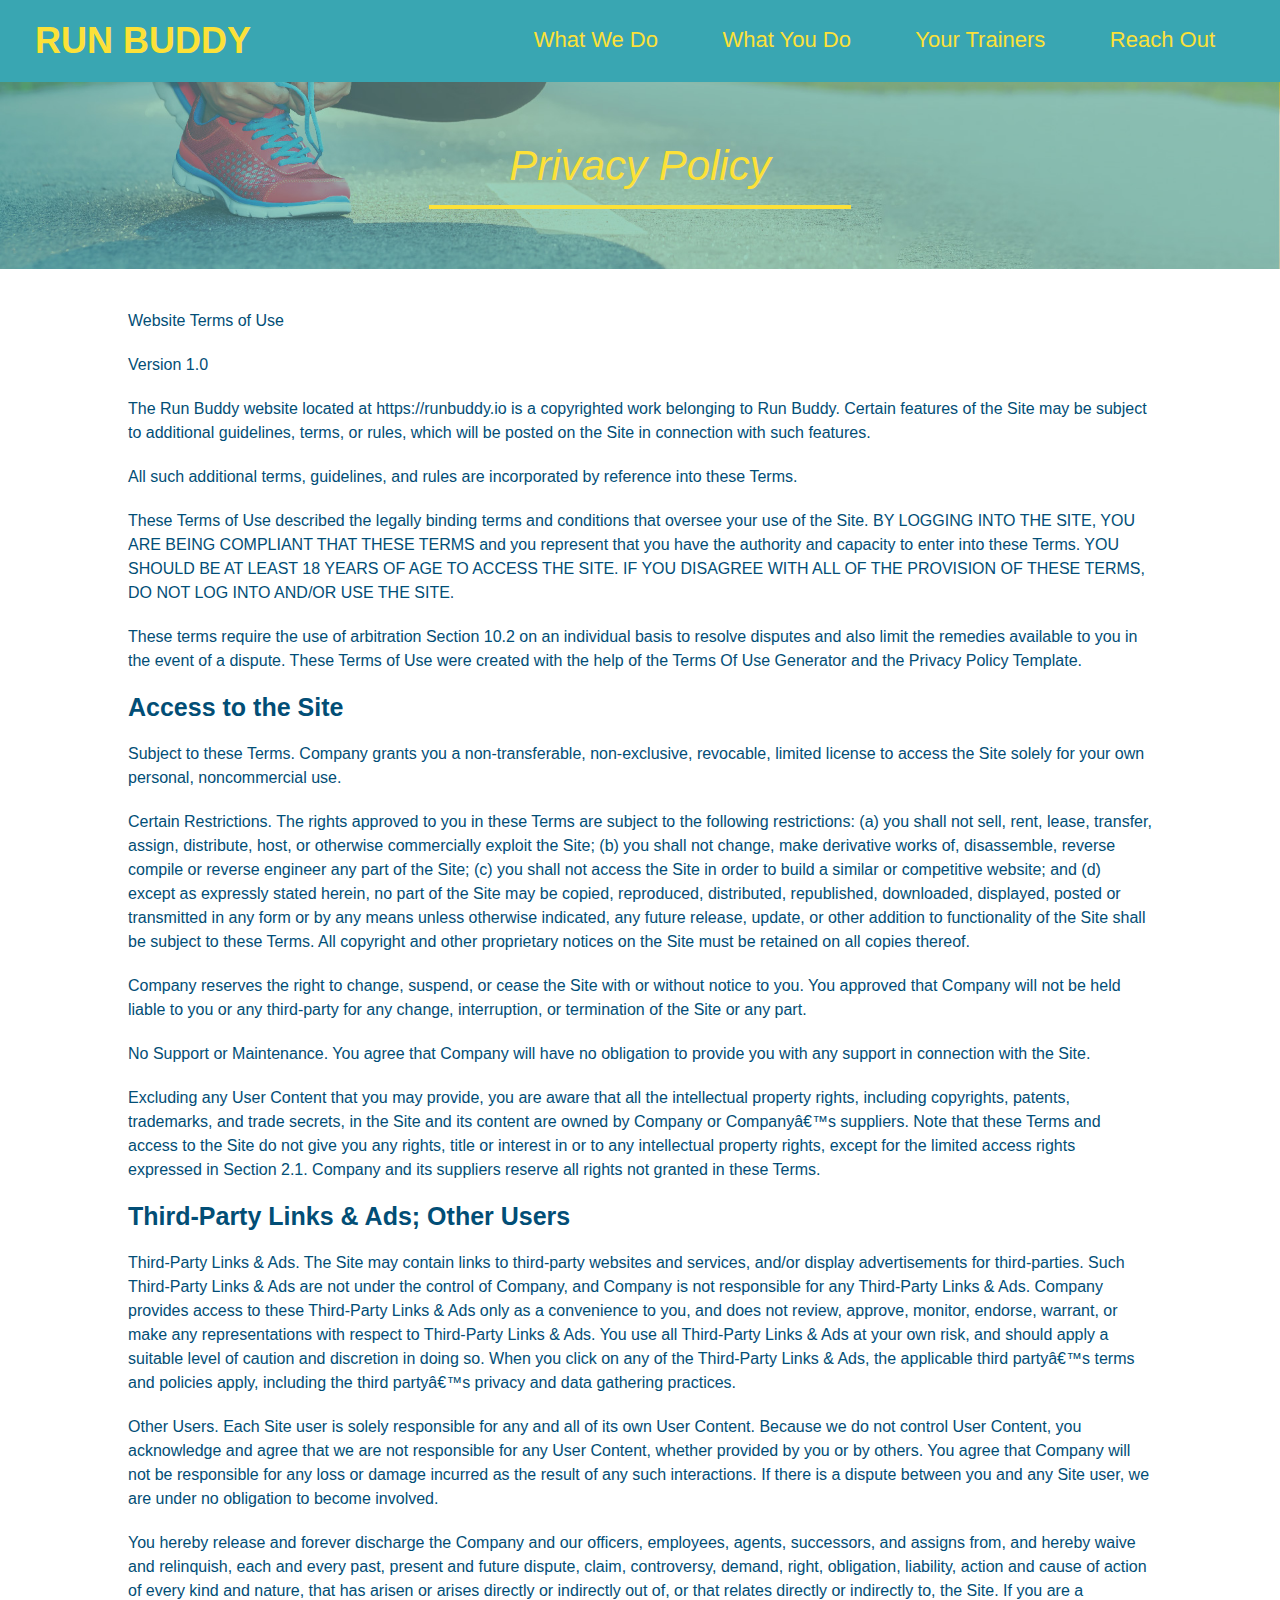
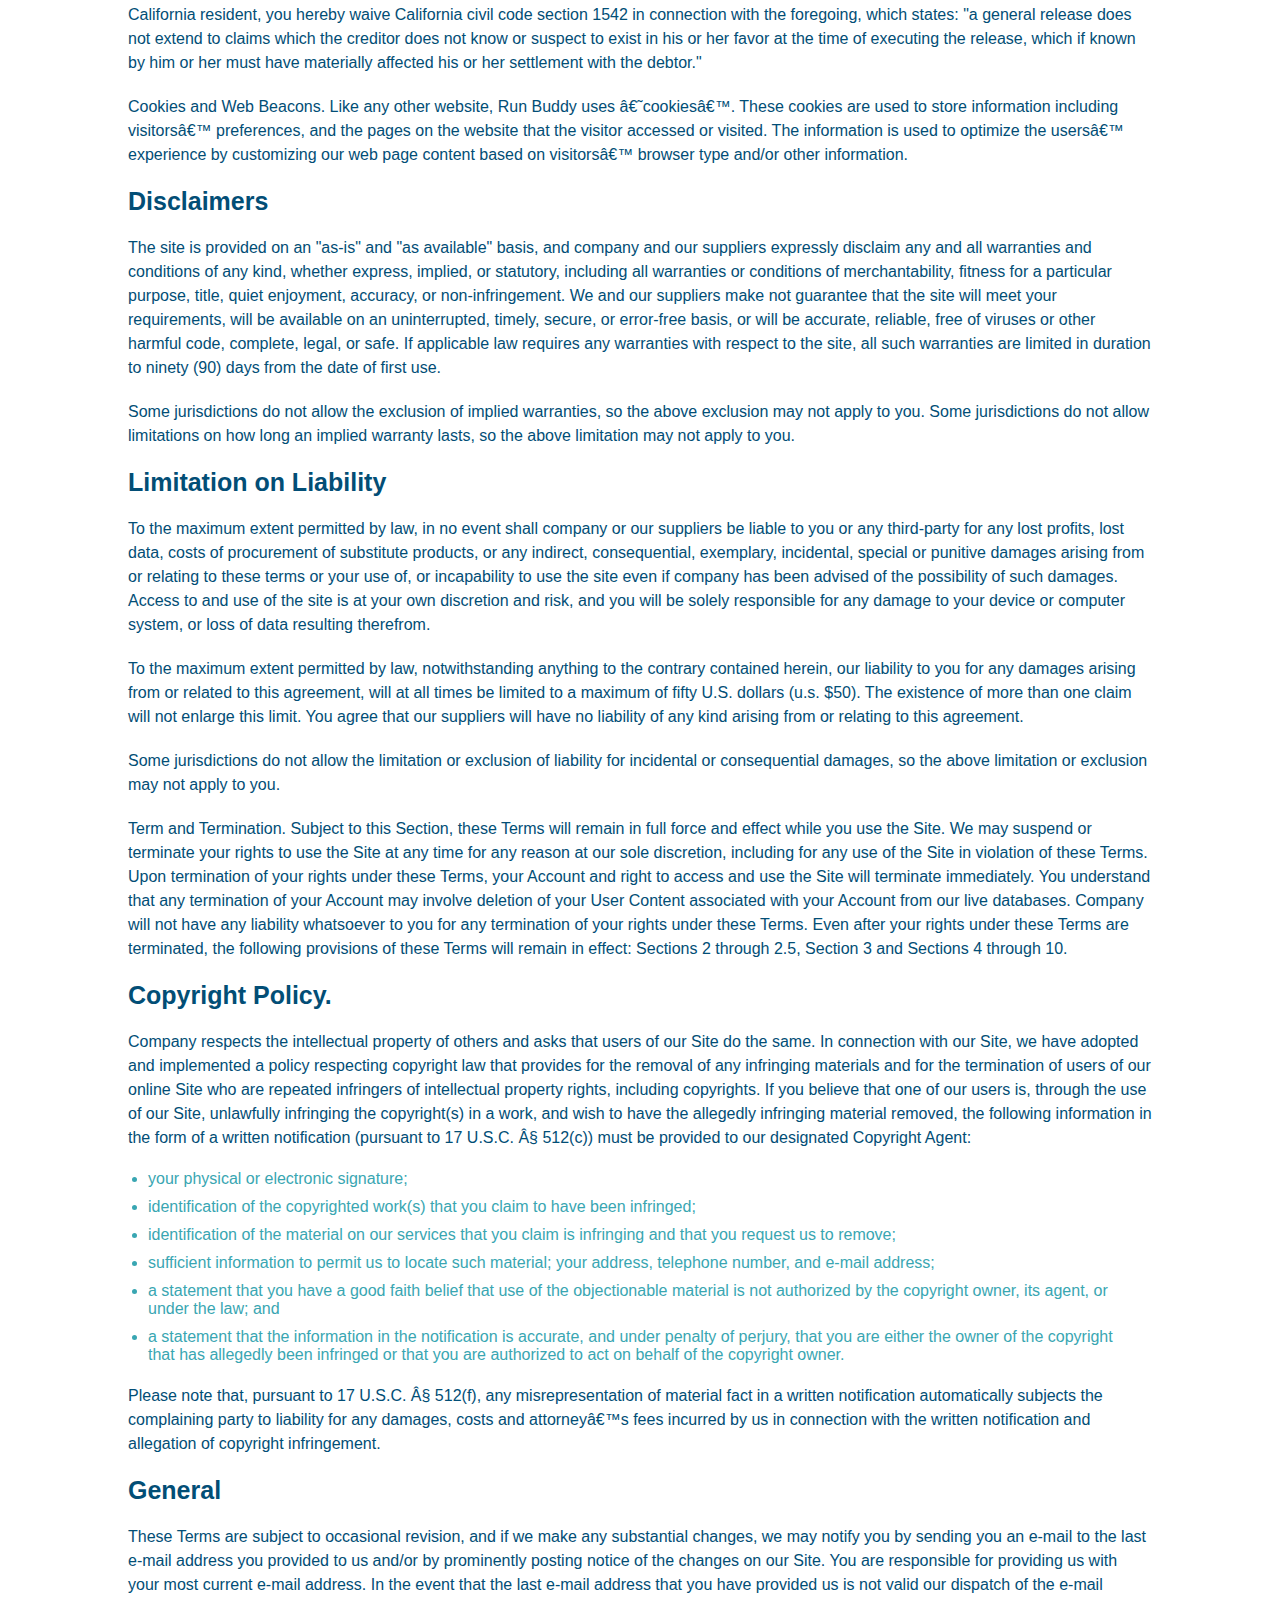
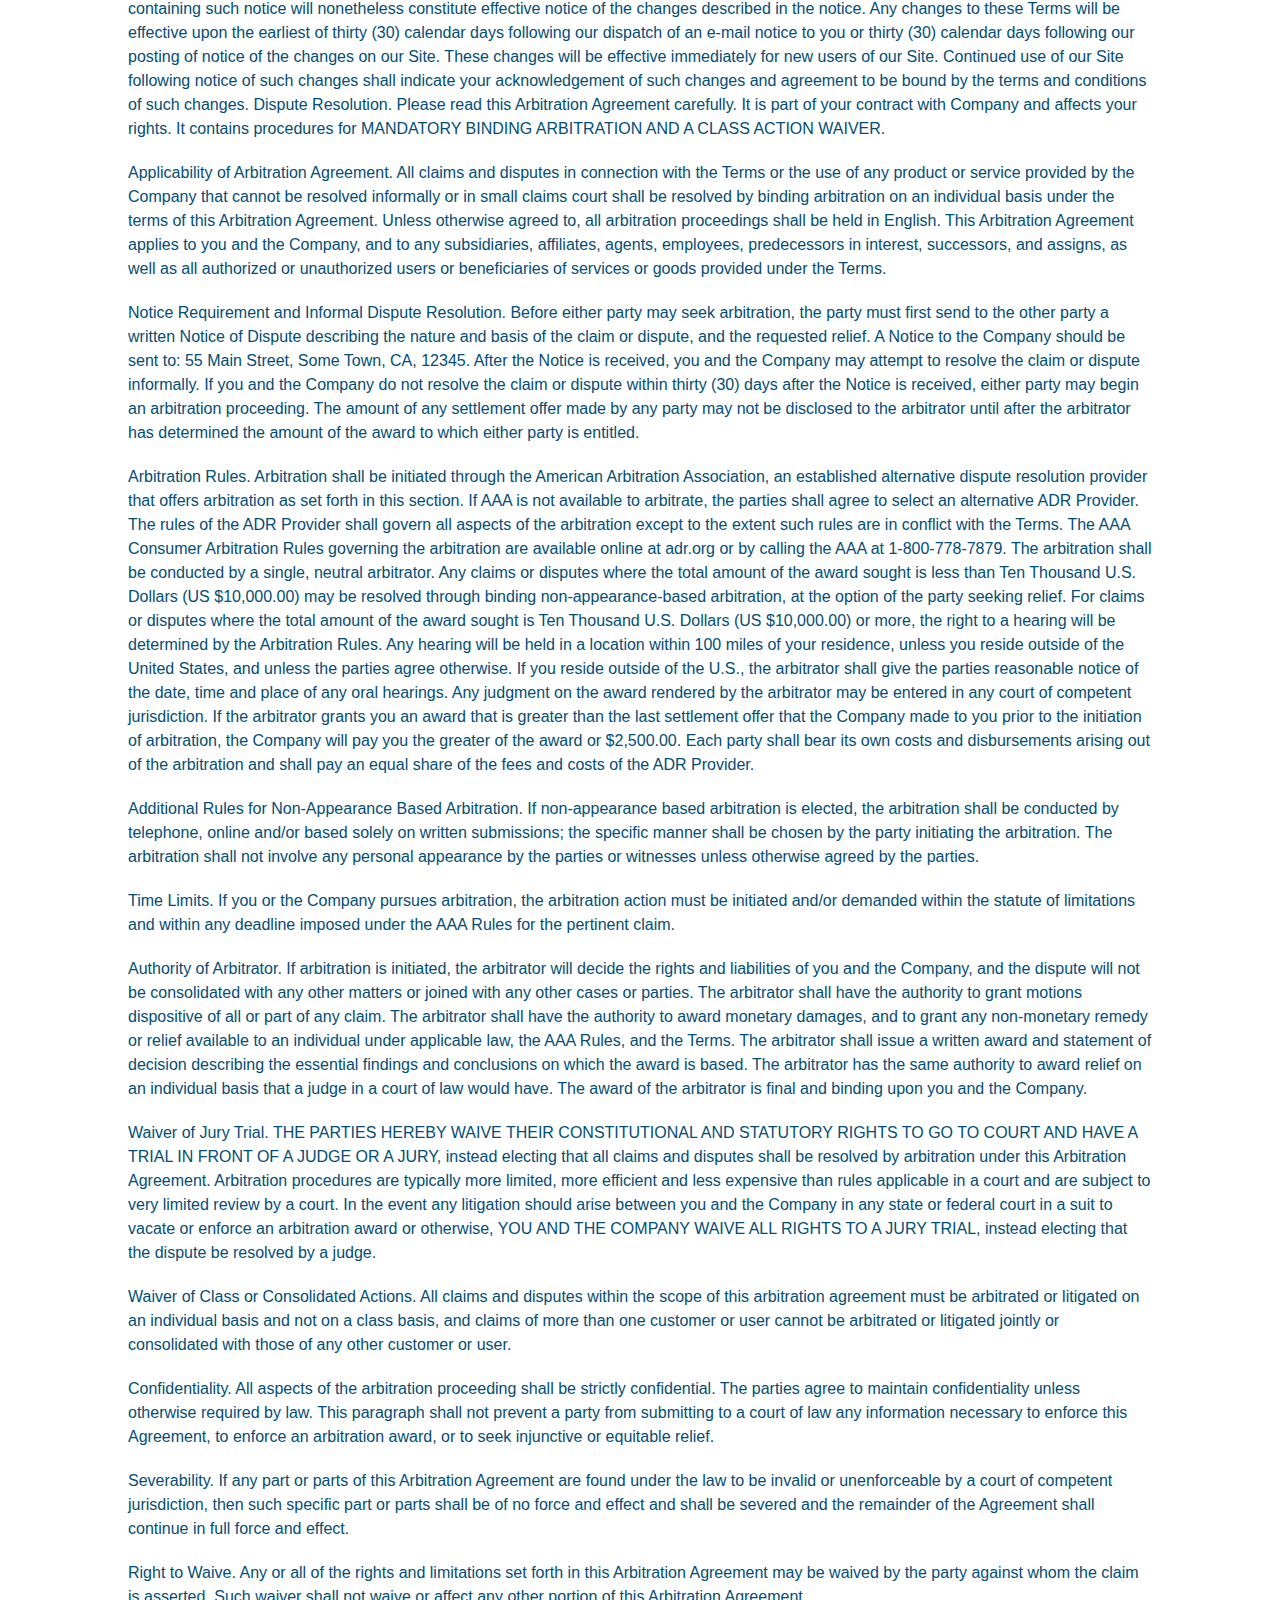
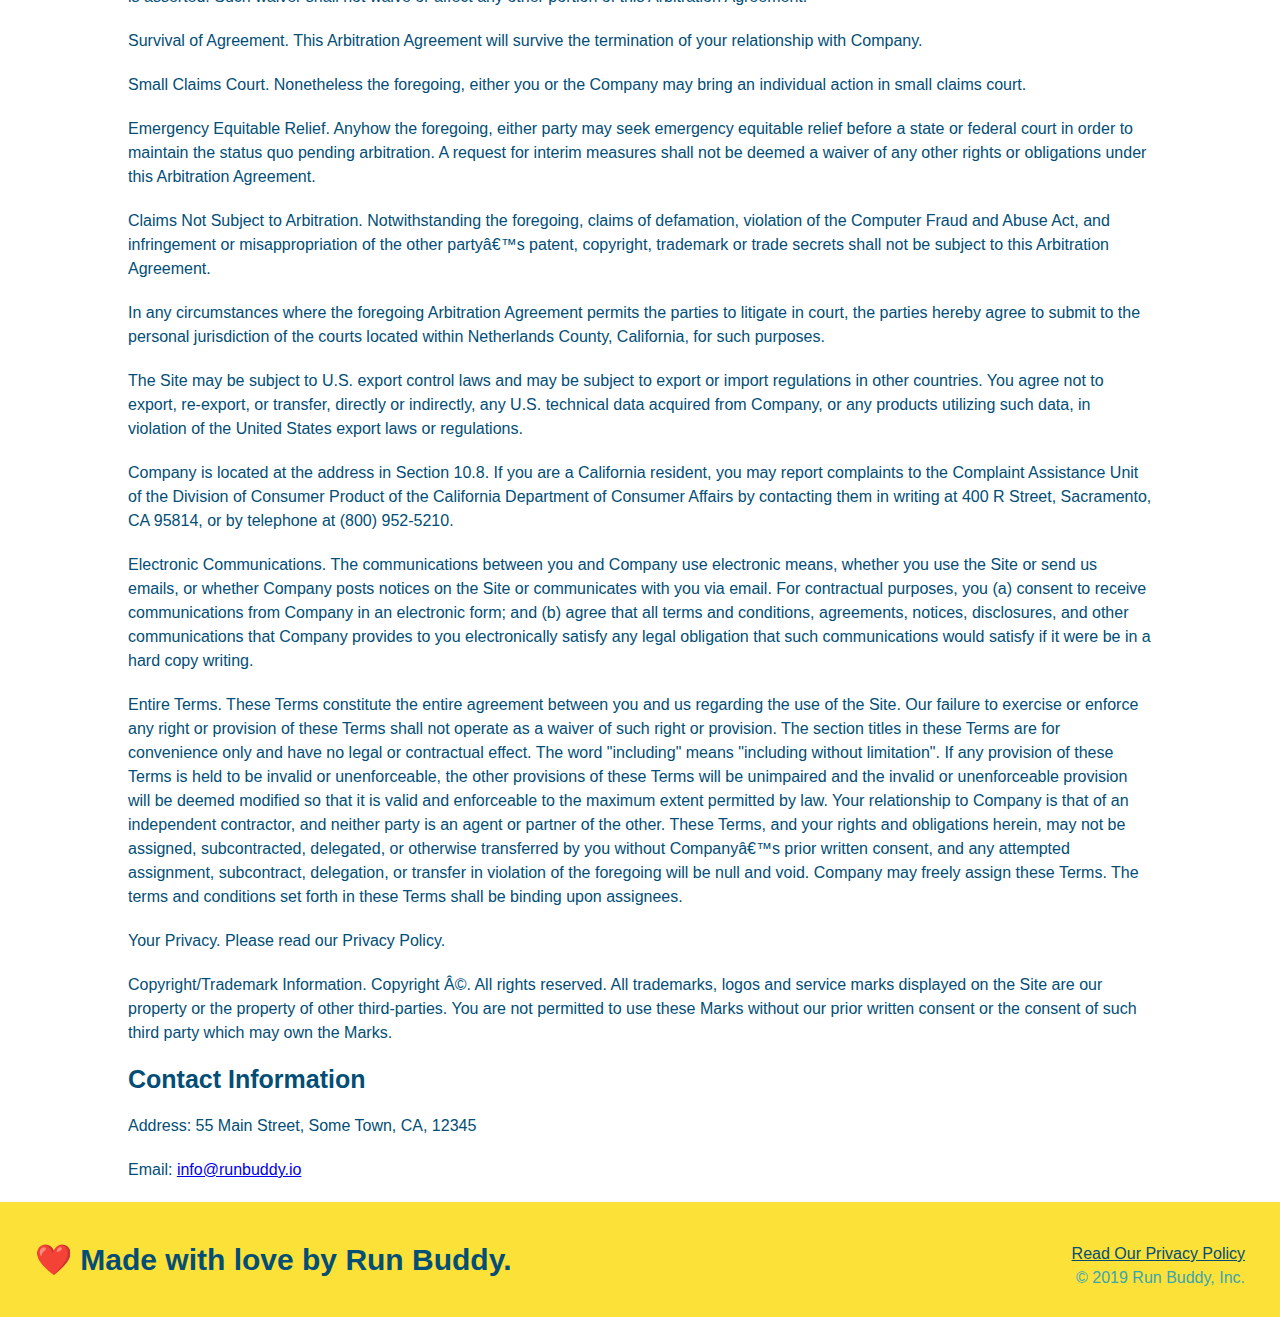
==== commit 7bd4cc0b: "Synched with my Code" ====
--- a/privacy-policy.html
+++ b/privacy-policy.html
@@ -1,481 +1,473 @@
 <!DOCTYPE html>
 <html lang="en">
-
-<head>
-  <meta charset="UTF-8" />
-  <title>Privacy Policy - Run Buddy</title>
-  <link rel="stylesheet" href="./assets/css/style.css" />
-  <link rel="stylesheet" href="./assets/css/secondary-styles.css" />
-
-</head>
-
-<body>
-  <header>
-    <h1>
-      <a href="/">
-        RUN BUDDY
-      </a>
-    </h1>
-    <nav>
-      <!-- Unordered list element -->
-      <ul>
-        <!-- List item element-->
-        <li>
-          <!-- Anchor element -->
-          <a href="./index.html#what-we-do">What We Do</a>
-        </li>
-        <li>
-          <a href="./index.html#what-you-do">What You Do</a>
-        </li>
-        <li>
-          <a href="./index.html#your-trainers">Your Trainers</a>
-        </li>
-        <li>
-          <a href="./index.html#reach-out">Reach Out</a>
-        </li>
-      </ul>
-    </nav>
-  </header>
-
-  <section class="hero">
-    <h2 class="page-title">
-      Privacy Policy
-    </h2>
-  </section>
-
-  <article class="secondary-content">
-
-    <p>
-      Website Terms of Use
-    </p>
-
-    <p>
-      Version 1.0
-    </p>
-
-    <p>
-      The Run Buddy website located at https://runbuddy.io is a copyrighted work belonging to Run Buddy. Certain
-      features of the Site may be subject to additional guidelines, terms, or rules, which will be posted on the Site
-      in connection with such features.
-    </p>
-
-    <p>
-      All such additional terms, guidelines, and rules are incorporated by reference into these Terms.
-    </p>
-
-    <p>
-      These Terms of Use described the legally binding terms and conditions that oversee your use of the Site. BY
-      LOGGING INTO THE SITE, YOU ARE BEING COMPLIANT THAT THESE TERMS and you represent that you have the authority
-      and capacity to enter into these Terms. YOU SHOULD BE AT LEAST 18 YEARS OF AGE TO ACCESS THE SITE. IF YOU
-      DISAGREE WITH ALL OF THE PROVISION OF THESE TERMS, DO NOT LOG INTO AND/OR USE THE SITE.
-    </p>
-
-    <p>
-      These terms require the use of arbitration Section 10.2 on an individual basis to resolve disputes and also
-      limit the remedies available to you in the event of a dispute. These Terms of Use were created with the help of
-      the Terms Of Use Generator and the Privacy Policy Template.
-    </p>
-
-    <h3>
-      Access to the Site
-    </h3>
-
-    <p>
-      Subject to these Terms. Company grants you a non-transferable, non-exclusive, revocable, limited license to
-      access the Site solely for your own personal, noncommercial use.
-    </p>
-
-    <p>
-      Certain Restrictions. The rights approved to you in these Terms are subject to the following restrictions: (a)
-      you shall not sell, rent, lease, transfer, assign, distribute, host, or otherwise commercially exploit the Site;
-      (b) you shall not change, make derivative works of, disassemble, reverse compile or reverse engineer any part of
-      the Site; (c) you shall not access the Site in order to build a similar or competitive website; and (d) except
-      as expressly stated herein, no part of the Site may be copied, reproduced, distributed, republished, downloaded,
-      displayed, posted or transmitted in any form or by any means unless otherwise indicated, any future release,
-      update, or other addition to functionality of the Site shall be subject to these Terms. All copyright and other
-      proprietary notices on the Site must be retained on all copies thereof.
-    </p>
-
-    <p>
-      Company reserves the right to change, suspend, or cease the Site with or without notice to you. You approved
-      that Company will not be held liable to you or any third-party for any change, interruption, or termination of
-      the Site or any part.
-    </p>
-
-    <p>
-      No Support or Maintenance. You agree that Company will have no obligation to provide you with any support in
-      connection with the Site.
-    </p>
-
-    <p>
-      Excluding any User Content that you may provide, you are aware that all the intellectual property rights,
-      including copyrights, patents, trademarks, and trade secrets, in the Site and its content are owned by Company
-      or Companyâ€™s suppliers. Note that these Terms and access to the Site do not give you any rights, title or
-      interest in or to any intellectual property rights, except for the limited access rights expressed in Section
-      2.1. Company and its suppliers reserve all rights not granted in these Terms.
-    </p>
-
-    <h3>
-      Third-Party Links & Ads; Other Users
-    </h3>
-
-    <p>
-      Third-Party Links & Ads. The Site may contain links to third-party websites and services, and/or display
-      advertisements for third-parties. Such Third-Party Links & Ads are not under the control of Company, and Company
-      is not responsible for any Third-Party Links & Ads. Company provides access to these Third-Party Links & Ads
-      only as a convenience to you, and does not review, approve, monitor, endorse, warrant, or make any
-      representations with respect to Third-Party Links & Ads. You use all Third-Party Links & Ads at your own risk,
-      and should apply a suitable level of caution and discretion in doing so. When you click on any of the
-      Third-Party Links & Ads, the applicable third partyâ€™s terms and policies apply, including the third partyâ€™s
-      privacy and data gathering practices.
-    </p>
-
-    <p>
-      Other Users. Each Site user is solely responsible for any and all of its own User Content. Because we do not
-      control User Content, you acknowledge and agree that we are not responsible for any User Content, whether
-      provided by you or by others. You agree that Company will not be responsible for any loss or damage incurred as
-      the result of any such interactions. If there is a dispute between you and any Site user, we are under no
-      obligation to become involved.
-    </p>
-
-    <p>
-      You hereby release and forever discharge the Company and our officers, employees, agents, successors, and
-      assigns from, and hereby waive and relinquish, each and every past, present and future dispute, claim,
-      controversy, demand, right, obligation, liability, action and cause of action of every kind and nature, that has
-      arisen or arises directly or indirectly out of, or that relates directly or indirectly to, the Site. If you are
-      a California resident, you hereby waive California civil code section 1542 in connection with the foregoing,
-      which states: "a general release does not extend to claims which the creditor does not know or suspect to exist
-      in his or her favor at the time of executing the release, which if known by him or her must have materially
-      affected his or her settlement with the debtor."
-    </p>
-
-    <p>
-      Cookies and Web Beacons. Like any other website, Run Buddy uses â€˜cookiesâ€™. These cookies are used to store
-      information including visitorsâ€™ preferences, and the pages on the website that the visitor accessed or visited.
-      The information is used to optimize the usersâ€™ experience by customizing our web page content based on
-      visitorsâ€™
-      browser type and/or other information.
-    </p>
-
-    <h3>
-      Disclaimers
-    </h3>
-
-    <p>
-      The site is provided on an "as-is" and "as available" basis, and company and our suppliers expressly disclaim
-      any and all warranties and conditions of any kind, whether express, implied, or statutory, including all
-      warranties or conditions of merchantability, fitness for a particular purpose, title, quiet enjoyment, accuracy,
-      or non-infringement. We and our suppliers make not guarantee that the site will meet your requirements, will be
-      available on an uninterrupted, timely, secure, or error-free basis, or will be accurate, reliable, free of
-      viruses or other harmful code, complete, legal, or safe. If applicable law requires any warranties with respect
-      to the site, all such warranties are limited in duration to ninety (90) days from the date of first use.
-    </p>
-
-    <p>
-      Some jurisdictions do not allow the exclusion of implied warranties, so the above exclusion may not apply to
-      you. Some jurisdictions do not allow limitations on how long an implied warranty lasts, so the above limitation
-      may not apply to you.
-    </p>
-
-    <h3>
-      Limitation on Liability
-    </h3>
-
-    <p>
-      To the maximum extent permitted by law, in no event shall company or our suppliers be liable to you or any
-      third-party for any lost profits, lost data, costs of procurement of substitute products, or any indirect,
-      consequential, exemplary, incidental, special or punitive damages arising from or relating to these terms or
-      your use of, or incapability to use the site even if company has been advised of the possibility of such
-      damages. Access to and use of the site is at your own discretion and risk, and you will be solely responsible
-      for any damage to your device or computer system, or loss of data resulting therefrom.
-    </p>
-
-    <p>
-      To the maximum extent permitted by law, notwithstanding anything to the contrary contained herein, our liability
-      to you for any damages arising from or related to this agreement, will at all times be limited to a maximum of
-      fifty U.S. dollars (u.s. $50). The existence of more than one claim will not enlarge this limit. You agree that
-      our suppliers will have no liability of any kind arising from or relating to this agreement.
-    </p>
-
-    <p>
-      Some jurisdictions do not allow the limitation or exclusion of liability for incidental or consequential
-      damages, so the above limitation or exclusion may not apply to you.
-    </p>
-
-    <p>
-      Term and Termination. Subject to this Section, these Terms will remain in full force and effect while you use
-      the Site. We may suspend or terminate your rights to use the Site at any time for any reason at our sole
-      discretion, including for any use of the Site in violation of these Terms. Upon termination of your rights under
-      these Terms, your Account and right to access and use the Site will terminate immediately. You understand that
-      any termination of your Account may involve deletion of your User Content associated with your Account from our
-      live databases. Company will not have any liability whatsoever to you for any termination of your rights under
-      these Terms. Even after your rights under these Terms are terminated, the following provisions of these Terms
-      will remain in effect: Sections 2 through 2.5, Section 3 and Sections 4 through 10.
-    </p>
-
-    <h3>
-      Copyright Policy.
-    </h3>
-
-    <p>
-      Company respects the intellectual property of others and asks that users of our Site do the same. In connection
-      with our Site, we have adopted and implemented a policy respecting copyright law that provides for the removal
-      of any infringing materials and for the termination of users of our online Site who are repeated infringers of
-      intellectual property rights, including copyrights. If you believe that one of our users is, through the use of
-      our Site, unlawfully infringing the copyright(s) in a work, and wish to have the allegedly infringing material
-      removed, the following information in the form of a written notification (pursuant to 17 U.S.C. Â§ 512(c)) must
-      be provided to our designated Copyright Agent:
-    </p>
-
-    <ul>
-      <li>
-        your physical or electronic signature;
-      </li>
-      <li>
-        identification of the copyrighted work(s) that you claim to have been infringed;
-      </li>
-      <li>
-        identification of the material on our services that you claim is infringing and that you request us to remove;
-      </li>
-      <li>
-        sufficient information to permit us to locate such material; your address, telephone number, and e-mail
-        address;
-      </li>
-      <li>
-        a statement that you have a good faith belief that use of the objectionable material is not authorized by the
-        copyright owner, its agent, or under the law; and
-      </li>
-      <li>
-        a statement that the information in the notification is accurate, and under penalty of perjury, that you are
-        either the owner of the copyright that has allegedly been infringed or that you are authorized to act on
-        behalf of the copyright owner.
-      </li>
-    </ul>
-
-    <p>
-      Please note that, pursuant to 17 U.S.C. Â§ 512(f), any misrepresentation of material fact in a written
-      notification automatically subjects the complaining party to liability for any damages, costs and attorneyâ€™s
-      fees incurred by us in connection with the written notification and allegation of copyright infringement.
-    </p>
-
-    <h3>
-      General
-    </h3>
-
-    <p>
-      These Terms are subject to occasional revision, and if we make any substantial changes, we may notify you by
-      sending you an e-mail to the last e-mail address you provided to us and/or by prominently posting notice of the
-      changes on our Site. You are responsible for providing us with your most current e-mail address. In the event
-      that the last e-mail address that you have provided us is not valid our dispatch of the e-mail containing such
-      notice will nonetheless constitute effective notice of the changes described in the notice. Any changes to these
-      Terms will be effective upon the earliest of thirty (30) calendar days following our dispatch of an e-mail
-      notice to you or thirty (30) calendar days following our posting of notice of the changes on our Site. These
-      changes will be effective immediately for new users of our Site. Continued use of our Site following notice of
-      such changes shall indicate your acknowledgement of such changes and agreement to be bound by the terms and
-      conditions of such changes. Dispute Resolution. Please read this Arbitration Agreement carefully. It is part of
-      your contract with Company and affects your rights. It contains procedures for MANDATORY BINDING ARBITRATION AND
-      A CLASS ACTION WAIVER.
-    </p>
-
-    <p>
-      Applicability of Arbitration Agreement. All claims and disputes in connection with the Terms or the use of any
-      product or service provided by the Company that cannot be resolved informally or in small claims court shall be
-      resolved by binding arbitration on an individual basis under the terms of this Arbitration Agreement. Unless
-      otherwise agreed to, all arbitration proceedings shall be held in English. This Arbitration Agreement applies to
-      you and the Company, and to any subsidiaries, affiliates, agents, employees, predecessors in interest,
-      successors, and assigns, as well as all authorized or unauthorized users or beneficiaries of services or goods
-      provided under the Terms.
-    </p>
-
-    <p>
-      Notice Requirement and Informal Dispute Resolution. Before either party may seek arbitration, the party must
-      first send to the other party a written Notice of Dispute describing the nature and basis of the claim or
-      dispute, and the requested relief. A Notice to the Company should be sent to: 55 Main Street, Some Town, CA,
-      12345. After the Notice is received, you and the Company may attempt to resolve the claim or dispute informally.
-      If you and the Company do not resolve the claim or dispute within thirty (30) days after the Notice is received,
-      either party may begin an arbitration proceeding. The amount of any settlement offer made by any party may not
-      be disclosed to the arbitrator until after the arbitrator has determined the amount of the award to which either
-      party is entitled.
-    </p>
-
-    <p>
-      Arbitration Rules. Arbitration shall be initiated through the American Arbitration Association, an established
-      alternative dispute resolution provider that offers arbitration as set forth in this section. If AAA is not
-      available to arbitrate, the parties shall agree to select an alternative ADR Provider. The rules of the ADR
-      Provider shall govern all aspects of the arbitration except to the extent such rules are in conflict with the
-      Terms. The AAA Consumer Arbitration Rules governing the arbitration are available online at adr.org or by
-      calling the AAA at 1-800-778-7879. The arbitration shall be conducted by a single, neutral arbitrator. Any
-      claims or disputes where the total amount of the award sought is less than Ten Thousand U.S. Dollars (US
-      $10,000.00) may be resolved through binding non-appearance-based arbitration, at the option of the party seeking
-      relief. For claims or disputes where the total amount of the award sought is Ten Thousand U.S. Dollars (US
-      $10,000.00) or more, the right to a hearing will be determined by the Arbitration Rules. Any hearing will be
-      held in a location within 100 miles of your residence, unless you reside outside of the United States, and
-      unless the parties agree otherwise. If you reside outside of the U.S., the arbitrator shall give the parties
-      reasonable notice of the date, time and place of any oral hearings. Any judgment on the award rendered by the
-      arbitrator may be entered in any court of competent jurisdiction. If the arbitrator grants you an award that is
-      greater than the last settlement offer that the Company made to you prior to the initiation of arbitration, the
-      Company will pay you the greater of the award or $2,500.00. Each party shall bear its own costs and
-      disbursements arising out of the arbitration and shall pay an equal share of the fees and costs of the ADR
-      Provider.
-    </p>
-
-    <p>
-      Additional Rules for Non-Appearance Based Arbitration. If non-appearance based arbitration is elected, the
-      arbitration shall be conducted by telephone, online and/or based solely on written submissions; the specific
-      manner shall be chosen by the party initiating the arbitration. The arbitration shall not involve any personal
-      appearance by the parties or witnesses unless otherwise agreed by the parties.
-    </p>
-
-    <p>
-      Time Limits. If you or the Company pursues arbitration, the arbitration action must be initiated and/or demanded
-      within the statute of limitations and within any deadline imposed under the AAA Rules for the pertinent claim.
-    </p>
-
-    <p>
-      Authority of Arbitrator. If arbitration is initiated, the arbitrator will decide the rights and liabilities of
-      you and the Company, and the dispute will not be consolidated with any other matters or joined with any other
-      cases or parties. The arbitrator shall have the authority to grant motions dispositive of all or part of any
-      claim. The arbitrator shall have the authority to award monetary damages, and to grant any non-monetary remedy
-      or relief available to an individual under applicable law, the AAA Rules, and the Terms. The arbitrator shall
-      issue a written award and statement of decision describing the essential findings and conclusions on which the
-      award is based. The arbitrator has the same authority to award relief on an individual basis that a judge in a
-      court of law would have. The award of the arbitrator is final and binding upon you and the Company.
-    </p>
-
-    <p>
-      Waiver of Jury Trial. THE PARTIES HEREBY WAIVE THEIR CONSTITUTIONAL AND STATUTORY RIGHTS TO GO TO COURT AND HAVE
-      A TRIAL IN FRONT OF A JUDGE OR A JURY, instead electing that all claims and disputes shall be resolved by
-      arbitration under this Arbitration Agreement. Arbitration procedures are typically more limited, more efficient
-      and less expensive than rules applicable in a court and are subject to very limited review by a court. In the
-      event any litigation should arise between you and the Company in any state or federal court in a suit to vacate
-      or enforce an arbitration award or otherwise, YOU AND THE COMPANY WAIVE ALL RIGHTS TO A JURY TRIAL, instead
-      electing that the dispute be resolved by a judge.
-    </p>
-
-    <p>
-      Waiver of Class or Consolidated Actions. All claims and disputes within the scope of this arbitration agreement
-      must be arbitrated or litigated on an individual basis and not on a class basis, and claims of more than one
-      customer or user cannot be arbitrated or litigated jointly or consolidated with those of any other customer or
-      user.
-    </p>
-
-    <p>
-      Confidentiality. All aspects of the arbitration proceeding shall be strictly confidential. The parties agree to
-      maintain confidentiality unless otherwise required by law. This paragraph shall not prevent a party from
-      submitting to a court of law any information necessary to enforce this Agreement, to enforce an arbitration
-      award, or to seek injunctive or equitable relief.
-    </p>
-
-    <p>
-      Severability. If any part or parts of this Arbitration Agreement are found under the law to be invalid or
-      unenforceable by a court of competent jurisdiction, then such specific part or parts shall be of no force and
-      effect and shall be severed and the remainder of the Agreement shall continue in full force and effect.
-    </p>
-
-    <p>
-      Right to Waive. Any or all of the rights and limitations set forth in this Arbitration Agreement may be waived
-      by the party against whom the claim is asserted. Such waiver shall not waive or affect any other portion of this
-      Arbitration Agreement.
-    </p>
-
-    <p>
-      Survival of Agreement. This Arbitration Agreement will survive the termination of your relationship with
-      Company.
-    </p>
-
-    <p>
-      Small Claims Court. Nonetheless the foregoing, either you or the Company may bring an individual action in small
-      claims court.
-    </p>
-
-    <p>
-      Emergency Equitable Relief. Anyhow the foregoing, either party may seek emergency equitable relief before a
-      state or federal court in order to maintain the status quo pending arbitration. A request for interim measures
-      shall not be deemed a waiver of any other rights or obligations under this Arbitration Agreement.
-    </p>
-
-    <p>
-      Claims Not Subject to Arbitration. Notwithstanding the foregoing, claims of defamation, violation of the
-      Computer Fraud and Abuse Act, and infringement or misappropriation of the other partyâ€™s patent, copyright,
-      trademark or trade secrets shall not be subject to this Arbitration Agreement.
-    </p>
-
-    <p>
-      In any circumstances where the foregoing Arbitration Agreement permits the parties to litigate in court, the
-      parties hereby agree to submit to the personal jurisdiction of the courts located within Netherlands County,
-      California, for such purposes.
-    </p>
-
-    <p>
-      The Site may be subject to U.S. export control laws and may be subject to export or import regulations in other
-      countries. You agree not to export, re-export, or transfer, directly or indirectly, any U.S. technical data
-      acquired from Company, or any products utilizing such data, in violation of the United States export laws or
-      regulations.
-    </p>
-
-    <p>
-      Company is located at the address in Section 10.8. If you are a California resident, you may report complaints
-      to the Complaint Assistance Unit of the Division of Consumer Product of the California Department of Consumer
-      Affairs by contacting them in writing at 400 R Street, Sacramento, CA 95814, or by telephone at (800) 952-5210.
-    </p>
-
-    <p>
-      Electronic Communications. The communications between you and Company use electronic means, whether you use the
-      Site or send us emails, or whether Company posts notices on the Site or communicates with you via email. For
-      contractual purposes, you (a) consent to receive communications from Company in an electronic form; and (b)
-      agree that all terms and conditions, agreements, notices, disclosures, and other communications that Company
-      provides to you electronically satisfy any legal obligation that such communications would satisfy if it were be
-      in a hard copy writing.
-    </p>
-
-    <p>
-      Entire Terms. These Terms constitute the entire agreement between you and us regarding the use of the Site. Our
-      failure to exercise or enforce any right or provision of these Terms shall not operate as a waiver of such right
-      or provision. The section titles in these Terms are for convenience only and have no legal or contractual
-      effect. The word "including" means "including without limitation". If any provision of these Terms is held to be
-      invalid or unenforceable, the other provisions of these Terms will be unimpaired and the invalid or
-      unenforceable provision will be deemed modified so that it is valid and enforceable to the maximum extent
-      permitted by law. Your relationship to Company is that of an independent contractor, and neither party is an
-      agent or partner of the other. These Terms, and your rights and obligations herein, may not be assigned,
-      subcontracted, delegated, or otherwise transferred by you without Companyâ€™s prior written consent, and any
-      attempted assignment, subcontract, delegation, or transfer in violation of the foregoing will be null and void.
-      Company may freely assign these Terms. The terms and conditions set forth in these Terms shall be binding upon
-      assignees.
-    </p>
-
-    <p>
-      Your Privacy. Please read our Privacy Policy.
-    </p>
-
-    <p>
-      Copyright/Trademark Information. Copyright Â©. All rights reserved. All trademarks, logos and service marks
-      displayed on the Site are our property or the property of other third-parties. You are not permitted to use
-      these Marks without our prior written consent or the consent of such third party which may own the Marks.
-    </p>
-
-    <h3>
-      Contact Information
-    </h3>
-
-    <p>
-      Address: 55 Main Street, Some Town, CA, 12345
-    </p>
-
-    <p>
-      Email: info@runbuddy.io
-    </p>
-
-  </article>
-
-
-  <!-- footer -->
-  <footer>
-    <h2>❤️ Made with love by Run Buddy.</h2>
-    <div>
-      <a href="#">Read Our Privacy Policy</a><br />
-      &copy; 2019 Run Buddy, Inc.
-    </div>
-  </footer>
-</body>
-
-</html>+    <head>
+        <meta charset="UTF-8"/>
+        <title>Privacy Policy - Run Buddy</title>
+        <link rel="stylesheet" href="./assets/css/style.css" />
+        <link rel="stylesheet" href="./assets/css/secondary-styles.css" />
+    </head>
+    <body>
+        <!-- navigation -->
+        <header>
+            <h1>
+                <a href="index.html">
+                    RUN BUDDY
+                </a>
+            </h1>
+            <nav>
+                <!-- Unordered list element -->
+                <ul>
+                    <!-- List item element-->
+                    <li>
+                        <!-- Anchor element -->
+                        <a href="./index.html#what-we-do">What We Do</a>
+                    </li>
+                    <li>
+                        <a href="./index.html#what-you-do">What You Do</a>
+                    </li>
+                    <li>
+                        <a href="./index.html#your-trainers">Your Trainers</a>
+                    </li>
+                    <li>
+                        <a href="./index.html#reach-out">Reach Out</a>
+                    </li>
+                </ul>
+            </nav>
+        </header>
+        <section class="hero">
+            <h2 class="page-title">
+                Privacy Policy
+            </h2>
+        </section>
+        <article class="secondary-content">
+            <p>
+                Website Terms of Use
+            </p>
+
+            <p>
+                Version 1.0
+            </p>
+
+            <p>
+                The Run Buddy website located at https://runbuddy.io is a copyrighted work belonging to Run Buddy. Certain
+                        features of the Site may be subject to additional guidelines, terms, or rules, which will be posted on the Site
+                        in connection with such features.
+            </p>
+
+            <p>
+                All such additional terms, guidelines, and rules are incorporated by reference into these Terms.
+            </p>
+
+            <p>
+                These Terms of Use described the legally binding terms and conditions that oversee your use of the Site. BY
+                        LOGGING INTO THE SITE, YOU ARE BEING COMPLIANT THAT THESE TERMS and you represent that you have the authority
+                        and capacity to enter into these Terms. YOU SHOULD BE AT LEAST 18 YEARS OF AGE TO ACCESS THE SITE. IF YOU
+                        DISAGREE WITH ALL OF THE PROVISION OF THESE TERMS, DO NOT LOG INTO AND/OR USE THE SITE.
+            </p>
+
+            <p>
+                These terms require the use of arbitration Section 10.2 on an individual basis to resolve disputes and also
+                        limit the remedies available to you in the event of a dispute. These Terms of Use were created with the help of
+                        the Terms Of Use Generator and the Privacy Policy Template.
+            </p>
+
+            <h3>
+                Access to the Site
+            </h3>
+
+            <p>
+                Subject to these Terms. Company grants you a non-transferable, non-exclusive, revocable, limited license to
+                        access the Site solely for your own personal, noncommercial use.
+            </p>
+
+            <p>
+                Certain Restrictions. The rights approved to you in these Terms are subject to the following restrictions: (a)
+                        you shall not sell, rent, lease, transfer, assign, distribute, host, or otherwise commercially exploit the Site;
+                        (b) you shall not change, make derivative works of, disassemble, reverse compile or reverse engineer any part of
+                        the Site; (c) you shall not access the Site in order to build a similar or competitive website; and (d) except
+                        as expressly stated herein, no part of the Site may be copied, reproduced, distributed, republished, downloaded,
+                        displayed, posted or transmitted in any form or by any means unless otherwise indicated, any future release,
+                        update, or other addition to functionality of the Site shall be subject to these Terms. All copyright and other
+                        proprietary notices on the Site must be retained on all copies thereof.
+            </p>
+
+            <p>
+                Company reserves the right to change, suspend, or cease the Site with or without notice to you. You approved
+                        that Company will not be held liable to you or any third-party for any change, interruption, or termination of
+                        the Site or any part.
+            </p>
+
+            <p>
+                No Support or Maintenance. You agree that Company will have no obligation to provide you with any support in
+                        connection with the Site.
+            </p>
+
+            <p>
+                Excluding any User Content that you may provide, you are aware that all the intellectual property rights,
+                        including copyrights, patents, trademarks, and trade secrets, in the Site and its content are owned by Company
+                        or Companyâ€™s suppliers. Note that these Terms and access to the Site do not give you any rights, title or
+                        interest in or to any intellectual property rights, except for the limited access rights expressed in Section
+                        2.1. Company and its suppliers reserve all rights not granted in these Terms.
+            </p>
+
+            <h3>
+                Third-Party Links & Ads; Other Users
+            </h3>
+
+            <p>
+                Third-Party Links & Ads. The Site may contain links to third-party websites and services, and/or display
+                        advertisements for third-parties. Such Third-Party Links & Ads are not under the control of Company, and Company
+                        is not responsible for any Third-Party Links & Ads. Company provides access to these Third-Party Links & Ads
+                        only as a convenience to you, and does not review, approve, monitor, endorse, warrant, or make any
+                        representations with respect to Third-Party Links & Ads. You use all Third-Party Links & Ads at your own risk,
+                        and should apply a suitable level of caution and discretion in doing so. When you click on any of the
+                        Third-Party Links & Ads, the applicable third partyâ€™s terms and policies apply, including the third partyâ€™s
+                        privacy and data gathering practices.
+            </p>
+
+            <p>
+                Other Users. Each Site user is solely responsible for any and all of its own User Content. Because we do not
+                        control User Content, you acknowledge and agree that we are not responsible for any User Content, whether
+                        provided by you or by others. You agree that Company will not be responsible for any loss or damage incurred as
+                        the result of any such interactions. If there is a dispute between you and any Site user, we are under no
+                        obligation to become involved.
+            </p>
+
+            <p>
+                You hereby release and forever discharge the Company and our officers, employees, agents, successors, and
+                        assigns from, and hereby waive and relinquish, each and every past, present and future dispute, claim,
+                        controversy, demand, right, obligation, liability, action and cause of action of every kind and nature, that has
+                        arisen or arises directly or indirectly out of, or that relates directly or indirectly to, the Site. If you are
+                        a California resident, you hereby waive California civil code section 1542 in connection with the foregoing,
+                        which states: "a general release does not extend to claims which the creditor does not know or suspect to exist
+                        in his or her favor at the time of executing the release, which if known by him or her must have materially
+                        affected his or her settlement with the debtor."
+            </p>
+
+            <p>
+                Cookies and Web Beacons. Like any other website, Run Buddy uses â€˜cookiesâ€™. These cookies are used to store
+                        information including visitorsâ€™ preferences, and the pages on the website that the visitor accessed or visited.
+                        The information is used to optimize the usersâ€™ experience by customizing our web page content based on visitorsâ€™
+                        browser type and/or other information.
+            </p>
+
+            <h3>
+                Disclaimers
+            </h3>
+
+            <p>
+                The site is provided on an "as-is" and "as available" basis, and company and our suppliers expressly disclaim
+                        any and all warranties and conditions of any kind, whether express, implied, or statutory, including all
+                        warranties or conditions of merchantability, fitness for a particular purpose, title, quiet enjoyment, accuracy,
+                        or non-infringement. We and our suppliers make not guarantee that the site will meet your requirements, will be
+                        available on an uninterrupted, timely, secure, or error-free basis, or will be accurate, reliable, free of
+                        viruses or other harmful code, complete, legal, or safe. If applicable law requires any warranties with respect
+                        to the site, all such warranties are limited in duration to ninety (90) days from the date of first use.
+            </p>
+
+            <p>
+                Some jurisdictions do not allow the exclusion of implied warranties, so the above exclusion may not apply to
+                        you. Some jurisdictions do not allow limitations on how long an implied warranty lasts, so the above limitation
+                        may not apply to you.
+            </p>
+
+            <h3>
+                Limitation on Liability
+            </h3>
+
+            <p>
+                To the maximum extent permitted by law, in no event shall company or our suppliers be liable to you or any
+                        third-party for any lost profits, lost data, costs of procurement of substitute products, or any indirect,
+                        consequential, exemplary, incidental, special or punitive damages arising from or relating to these terms or
+                        your use of, or incapability to use the site even if company has been advised of the possibility of such
+                        damages. Access to and use of the site is at your own discretion and risk, and you will be solely responsible
+                        for any damage to your device or computer system, or loss of data resulting therefrom.
+            </p>
+
+            <p>
+                To the maximum extent permitted by law, notwithstanding anything to the contrary contained herein, our liability
+                        to you for any damages arising from or related to this agreement, will at all times be limited to a maximum of
+                        fifty U.S. dollars (u.s. $50). The existence of more than one claim will not enlarge this limit. You agree that
+                        our suppliers will have no liability of any kind arising from or relating to this agreement.
+            </p>
+
+            <p>
+                Some jurisdictions do not allow the limitation or exclusion of liability for incidental or consequential
+                        damages, so the above limitation or exclusion may not apply to you.
+            </p>
+
+            <p>
+                Term and Termination. Subject to this Section, these Terms will remain in full force and effect while you use
+                        the Site. We may suspend or terminate your rights to use the Site at any time for any reason at our sole
+                        discretion, including for any use of the Site in violation of these Terms. Upon termination of your rights under
+                        these Terms, your Account and right to access and use the Site will terminate immediately. You understand that
+                        any termination of your Account may involve deletion of your User Content associated with your Account from our
+                        live databases. Company will not have any liability whatsoever to you for any termination of your rights under
+                        these Terms. Even after your rights under these Terms are terminated, the following provisions of these Terms
+                        will remain in effect: Sections 2 through 2.5, Section 3 and Sections 4 through 10.
+            </p>
+
+            <h3>
+                Copyright Policy.
+            </h3>
+
+            <p>
+                Company respects the intellectual property of others and asks that users of our Site do the same. In connection
+                        with our Site, we have adopted and implemented a policy respecting copyright law that provides for the removal
+                        of any infringing materials and for the termination of users of our online Site who are repeated infringers of
+                        intellectual property rights, including copyrights. If you believe that one of our users is, through the use of
+                        our Site, unlawfully infringing the copyright(s) in a work, and wish to have the allegedly infringing material
+                        removed, the following information in the form of a written notification (pursuant to 17 U.S.C. Â§ 512(c)) must
+                        be provided to our designated Copyright Agent:
+            </p>
+
+            <ul>
+                <li>
+                    your physical or electronic signature;
+                </li>
+                <li>
+                    identification of the copyrighted work(s) that you claim to have been infringed;
+                </li>
+                <li>
+                    identification of the material on our services that you claim is infringing and that you request us to remove;
+                </li>
+                <li>
+                    sufficient information to permit us to locate such material; your address, telephone number, and e-mail
+                              address;
+                </li>
+                <li>
+                    a statement that you have a good faith belief that use of the objectionable material is not authorized by the
+                              copyright owner, its agent, or under the law; and
+                </li>
+                <li>
+                    a statement that the information in the notification is accurate, and under penalty of perjury, that you are
+                              either the owner of the copyright that has allegedly been infringed or that you are authorized to act on
+                              behalf of the copyright owner.
+                </li>
+            </ul>
+
+            <p>
+                Please note that, pursuant to 17 U.S.C. Â§ 512(f), any misrepresentation of material fact in a written
+                        notification automatically subjects the complaining party to liability for any damages, costs and attorneyâ€™s
+                        fees incurred by us in connection with the written notification and allegation of copyright infringement.
+            </p>
+
+            <h3>
+                General
+            </h3>
+
+            <p>
+                These Terms are subject to occasional revision, and if we make any substantial changes, we may notify you by
+                        sending you an e-mail to the last e-mail address you provided to us and/or by prominently posting notice of the
+                        changes on our Site. You are responsible for providing us with your most current e-mail address. In the event
+                        that the last e-mail address that you have provided us is not valid our dispatch of the e-mail containing such
+                        notice will nonetheless constitute effective notice of the changes described in the notice. Any changes to these
+                        Terms will be effective upon the earliest of thirty (30) calendar days following our dispatch of an e-mail
+                        notice to you or thirty (30) calendar days following our posting of notice of the changes on our Site. These
+                        changes will be effective immediately for new users of our Site. Continued use of our Site following notice of
+                        such changes shall indicate your acknowledgement of such changes and agreement to be bound by the terms and
+                        conditions of such changes. Dispute Resolution. Please read this Arbitration Agreement carefully. It is part of
+                        your contract with Company and affects your rights. It contains procedures for MANDATORY BINDING ARBITRATION AND
+                        A CLASS ACTION WAIVER.
+            </p>
+
+            <p>
+                Applicability of Arbitration Agreement. All claims and disputes in connection with the Terms or the use of any
+                        product or service provided by the Company that cannot be resolved informally or in small claims court shall be
+                        resolved by binding arbitration on an individual basis under the terms of this Arbitration Agreement. Unless
+                        otherwise agreed to, all arbitration proceedings shall be held in English. This Arbitration Agreement applies to
+                        you and the Company, and to any subsidiaries, affiliates, agents, employees, predecessors in interest,
+                        successors, and assigns, as well as all authorized or unauthorized users or beneficiaries of services or goods
+                        provided under the Terms.
+            </p>
+
+            <p>
+                Notice Requirement and Informal Dispute Resolution. Before either party may seek arbitration, the party must
+                        first send to the other party a written Notice of Dispute describing the nature and basis of the claim or
+                        dispute, and the requested relief. A Notice to the Company should be sent to: 55 Main Street, Some Town, CA,
+                        12345. After the Notice is received, you and the Company may attempt to resolve the claim or dispute informally.
+                        If you and the Company do not resolve the claim or dispute within thirty (30) days after the Notice is received,
+                        either party may begin an arbitration proceeding. The amount of any settlement offer made by any party may not
+                        be disclosed to the arbitrator until after the arbitrator has determined the amount of the award to which either
+                        party is entitled.
+            </p>
+
+            <p>
+                Arbitration Rules. Arbitration shall be initiated through the American Arbitration Association, an established
+                        alternative dispute resolution provider that offers arbitration as set forth in this section. If AAA is not
+                        available to arbitrate, the parties shall agree to select an alternative ADR Provider. The rules of the ADR
+                        Provider shall govern all aspects of the arbitration except to the extent such rules are in conflict with the
+                        Terms. The AAA Consumer Arbitration Rules governing the arbitration are available online at adr.org or by
+                        calling the AAA at 1-800-778-7879. The arbitration shall be conducted by a single, neutral arbitrator. Any
+                        claims or disputes where the total amount of the award sought is less than Ten Thousand U.S. Dollars (US
+                        $10,000.00) may be resolved through binding non-appearance-based arbitration, at the option of the party seeking
+                        relief. For claims or disputes where the total amount of the award sought is Ten Thousand U.S. Dollars (US
+                        $10,000.00) or more, the right to a hearing will be determined by the Arbitration Rules. Any hearing will be
+                        held in a location within 100 miles of your residence, unless you reside outside of the United States, and
+                        unless the parties agree otherwise. If you reside outside of the U.S., the arbitrator shall give the parties
+                        reasonable notice of the date, time and place of any oral hearings. Any judgment on the award rendered by the
+                        arbitrator may be entered in any court of competent jurisdiction. If the arbitrator grants you an award that is
+                        greater than the last settlement offer that the Company made to you prior to the initiation of arbitration, the
+                        Company will pay you the greater of the award or $2,500.00. Each party shall bear its own costs and
+                        disbursements arising out of the arbitration and shall pay an equal share of the fees and costs of the ADR
+                        Provider.
+            </p>
+
+            <p>
+                Additional Rules for Non-Appearance Based Arbitration. If non-appearance based arbitration is elected, the
+                        arbitration shall be conducted by telephone, online and/or based solely on written submissions; the specific
+                        manner shall be chosen by the party initiating the arbitration. The arbitration shall not involve any personal
+                        appearance by the parties or witnesses unless otherwise agreed by the parties.
+            </p>
+
+            <p>
+                Time Limits. If you or the Company pursues arbitration, the arbitration action must be initiated and/or demanded
+                        within the statute of limitations and within any deadline imposed under the AAA Rules for the pertinent claim.
+            </p>
+
+            <p>
+                Authority of Arbitrator. If arbitration is initiated, the arbitrator will decide the rights and liabilities of
+                        you and the Company, and the dispute will not be consolidated with any other matters or joined with any other
+                        cases or parties. The arbitrator shall have the authority to grant motions dispositive of all or part of any
+                        claim. The arbitrator shall have the authority to award monetary damages, and to grant any non-monetary remedy
+                        or relief available to an individual under applicable law, the AAA Rules, and the Terms. The arbitrator shall
+                        issue a written award and statement of decision describing the essential findings and conclusions on which the
+                        award is based. The arbitrator has the same authority to award relief on an individual basis that a judge in a
+                        court of law would have. The award of the arbitrator is final and binding upon you and the Company.
+            </p>
+
+            <p>
+                Waiver of Jury Trial. THE PARTIES HEREBY WAIVE THEIR CONSTITUTIONAL AND STATUTORY RIGHTS TO GO TO COURT AND HAVE
+                        A TRIAL IN FRONT OF A JUDGE OR A JURY, instead electing that all claims and disputes shall be resolved by
+                        arbitration under this Arbitration Agreement. Arbitration procedures are typically more limited, more efficient
+                        and less expensive than rules applicable in a court and are subject to very limited review by a court. In the
+                        event any litigation should arise between you and the Company in any state or federal court in a suit to vacate
+                        or enforce an arbitration award or otherwise, YOU AND THE COMPANY WAIVE ALL RIGHTS TO A JURY TRIAL, instead
+                        electing that the dispute be resolved by a judge.
+            </p>
+
+            <p>
+                Waiver of Class or Consolidated Actions. All claims and disputes within the scope of this arbitration agreement
+                        must be arbitrated or litigated on an individual basis and not on a class basis, and claims of more than one
+                        customer or user cannot be arbitrated or litigated jointly or consolidated with those of any other customer or
+                        user.
+            </p>
+
+            <p>
+                Confidentiality. All aspects of the arbitration proceeding shall be strictly confidential. The parties agree to
+                        maintain confidentiality unless otherwise required by law. This paragraph shall not prevent a party from
+                        submitting to a court of law any information necessary to enforce this Agreement, to enforce an arbitration
+                        award, or to seek injunctive or equitable relief.
+            </p>
+
+            <p>
+                Severability. If any part or parts of this Arbitration Agreement are found under the law to be invalid or
+                        unenforceable by a court of competent jurisdiction, then such specific part or parts shall be of no force and
+                        effect and shall be severed and the remainder of the Agreement shall continue in full force and effect.
+            </p>
+
+            <p>
+                Right to Waive. Any or all of the rights and limitations set forth in this Arbitration Agreement may be waived
+                        by the party against whom the claim is asserted. Such waiver shall not waive or affect any other portion of this
+                        Arbitration Agreement.
+            </p>
+
+            <p>
+                Survival of Agreement. This Arbitration Agreement will survive the termination of your relationship with
+                        Company.
+            </p>
+
+            <p>
+                Small Claims Court. Nonetheless the foregoing, either you or the Company may bring an individual action in small
+                        claims court.
+            </p>
+
+            <p>
+                Emergency Equitable Relief. Anyhow the foregoing, either party may seek emergency equitable relief before a
+                        state or federal court in order to maintain the status quo pending arbitration. A request for interim measures
+                        shall not be deemed a waiver of any other rights or obligations under this Arbitration Agreement.
+            </p>
+
+            <p>
+                Claims Not Subject to Arbitration. Notwithstanding the foregoing, claims of defamation, violation of the
+                        Computer Fraud and Abuse Act, and infringement or misappropriation of the other partyâ€™s patent, copyright,
+                        trademark or trade secrets shall not be subject to this Arbitration Agreement.
+            </p>
+
+            <p>
+                In any circumstances where the foregoing Arbitration Agreement permits the parties to litigate in court, the
+                        parties hereby agree to submit to the personal jurisdiction of the courts located within Netherlands County,
+                        California, for such purposes.
+            </p>
+
+            <p>
+                The Site may be subject to U.S. export control laws and may be subject to export or import regulations in other
+                        countries. You agree not to export, re-export, or transfer, directly or indirectly, any U.S. technical data
+                        acquired from Company, or any products utilizing such data, in violation of the United States export laws or
+                        regulations.
+            </p>
+
+            <p>
+                Company is located at the address in Section 10.8. If you are a California resident, you may report complaints
+                        to the Complaint Assistance Unit of the Division of Consumer Product of the California Department of Consumer
+                        Affairs by contacting them in writing at 400 R Street, Sacramento, CA 95814, or by telephone at (800) 952-5210.
+            </p>
+
+            <p>
+                Electronic Communications. The communications between you and Company use electronic means, whether you use the
+                        Site or send us emails, or whether Company posts notices on the Site or communicates with you via email. For
+                        contractual purposes, you (a) consent to receive communications from Company in an electronic form; and (b)
+                        agree that all terms and conditions, agreements, notices, disclosures, and other communications that Company
+                        provides to you electronically satisfy any legal obligation that such communications would satisfy if it were be
+                        in a hard copy writing.
+            </p>
+
+            <p>
+                Entire Terms. These Terms constitute the entire agreement between you and us regarding the use of the Site. Our
+                        failure to exercise or enforce any right or provision of these Terms shall not operate as a waiver of such right
+                        or provision. The section titles in these Terms are for convenience only and have no legal or contractual
+                        effect. The word "including" means "including without limitation". If any provision of these Terms is held to be
+                        invalid or unenforceable, the other provisions of these Terms will be unimpaired and the invalid or
+                        unenforceable provision will be deemed modified so that it is valid and enforceable to the maximum extent
+                        permitted by law. Your relationship to Company is that of an independent contractor, and neither party is an
+                        agent or partner of the other. These Terms, and your rights and obligations herein, may not be assigned,
+                        subcontracted, delegated, or otherwise transferred by you without Companyâ€™s prior written consent, and any
+                        attempted assignment, subcontract, delegation, or transfer in violation of the foregoing will be null and void.
+                        Company may freely assign these Terms. The terms and conditions set forth in these Terms shall be binding upon
+                        assignees.
+            </p>
+
+            <p>
+                Your Privacy. Please read our Privacy Policy.
+            </p>
+
+            <p>
+                Copyright/Trademark Information. Copyright Â©. All rights reserved. All trademarks, logos and service marks
+                        displayed on the Site are our property or the property of other third-parties. You are not permitted to use
+                        these Marks without our prior written consent or the consent of such third party which may own the Marks.
+            </p>
+
+            <h3>
+                Contact Information
+            </h3>
+
+            <p>
+                Address: 55 Main Street, Some Town, CA, 12345
+            </p>
+
+            <p>
+                Email: <a href="mailto:info@runbuddy.io">info@runbuddy.io</a>
+            </p>
+
+
+        </article>
+        <!-- footer -->
+        <footer>
+            <h2>❤️ Made with love by Run Buddy.</h2>
+            <div>
+                <a href="#" class="disabled">Read Our Privacy Policy</a><br/>
+                &copy; 2019 Run Buddy, Inc.
+            </div>
+        </footer>
+    </body>
+</html>
--- a/assets/css/style.css
+++ b/assets/css/style.css
@@ -2,6 +2,11 @@
   margin: 0;
   padding: 0;
   box-sizing: border-box;
+}
+
+a.disabled {
+  pointer-events: none;
+  cursor: default;
 }
 
 body {
--- a/assets/css/secondary-styles.css
+++ b/assets/css/secondary-styles.css
@@ -9,34 +9,35 @@
   color: #fce138;
   display: inline-block;
   border-bottom: 4px solid #fce138;
-  padding: 0 80px 15px 80px;
   font-weight: normal;
   font-size: 42px;
   font-style: italic;
+  padding: 0 80px 15px 80px;
 }
 
 .secondary-content {
   width: 80%;
-  margin: 0 auto;
+  margin:0 auto;
   color: #024e76;
 }
 
 .secondary-content h3 {
   font-size: 25px;
-  margin: 20px 0;
+  margin:20px 0 20px 0;
 }
 
 .secondary-content p {
   font-size: 16px;
+  margin:20px 0 20px 0;
   line-height: 1.5;
-  margin: 20px 0;
 }
 
 .secondary-content ul {
-  margin: 15px 20px;
+  font-size: 16px;
+  margin:15px 20px 15px 20px;
 }
 
 .secondary-content li {
   color: #39a6b2;
-  margin: 10px 0;
+  margin: 10px 0 10px 0;
 }
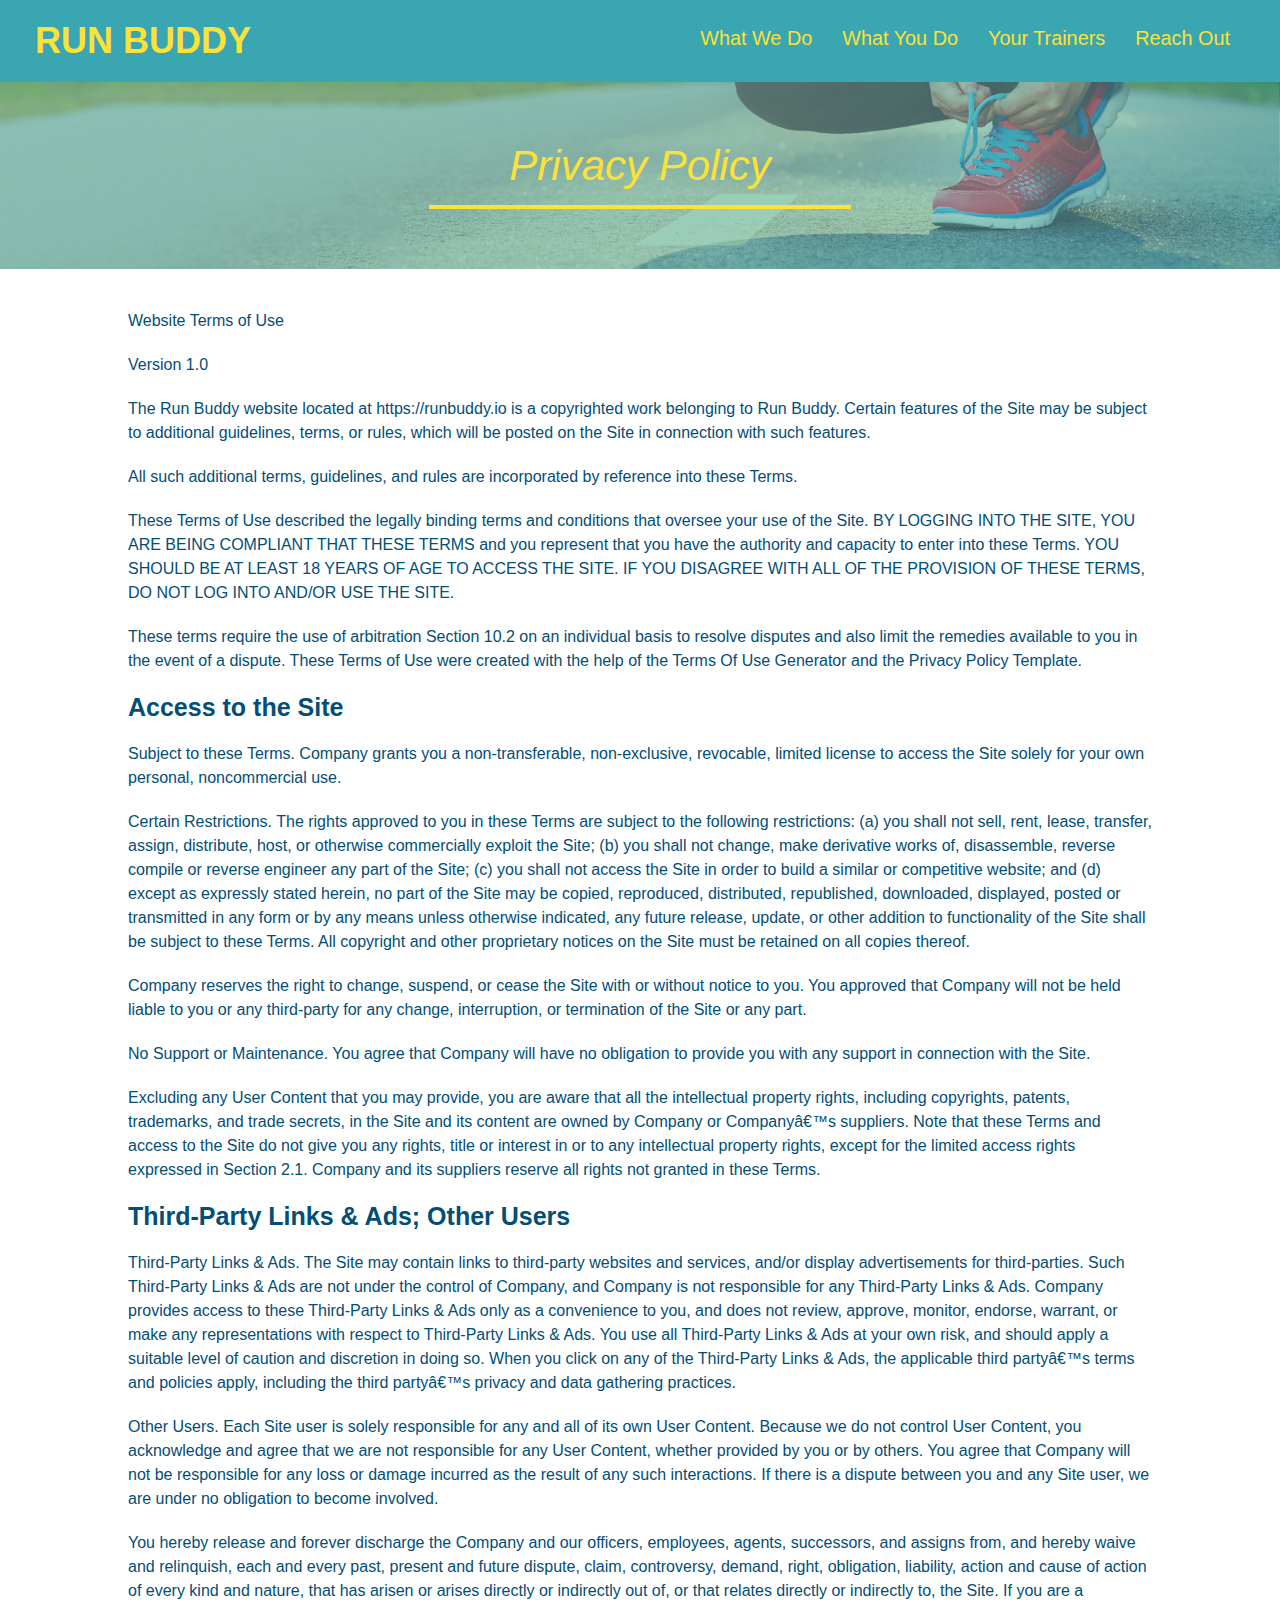
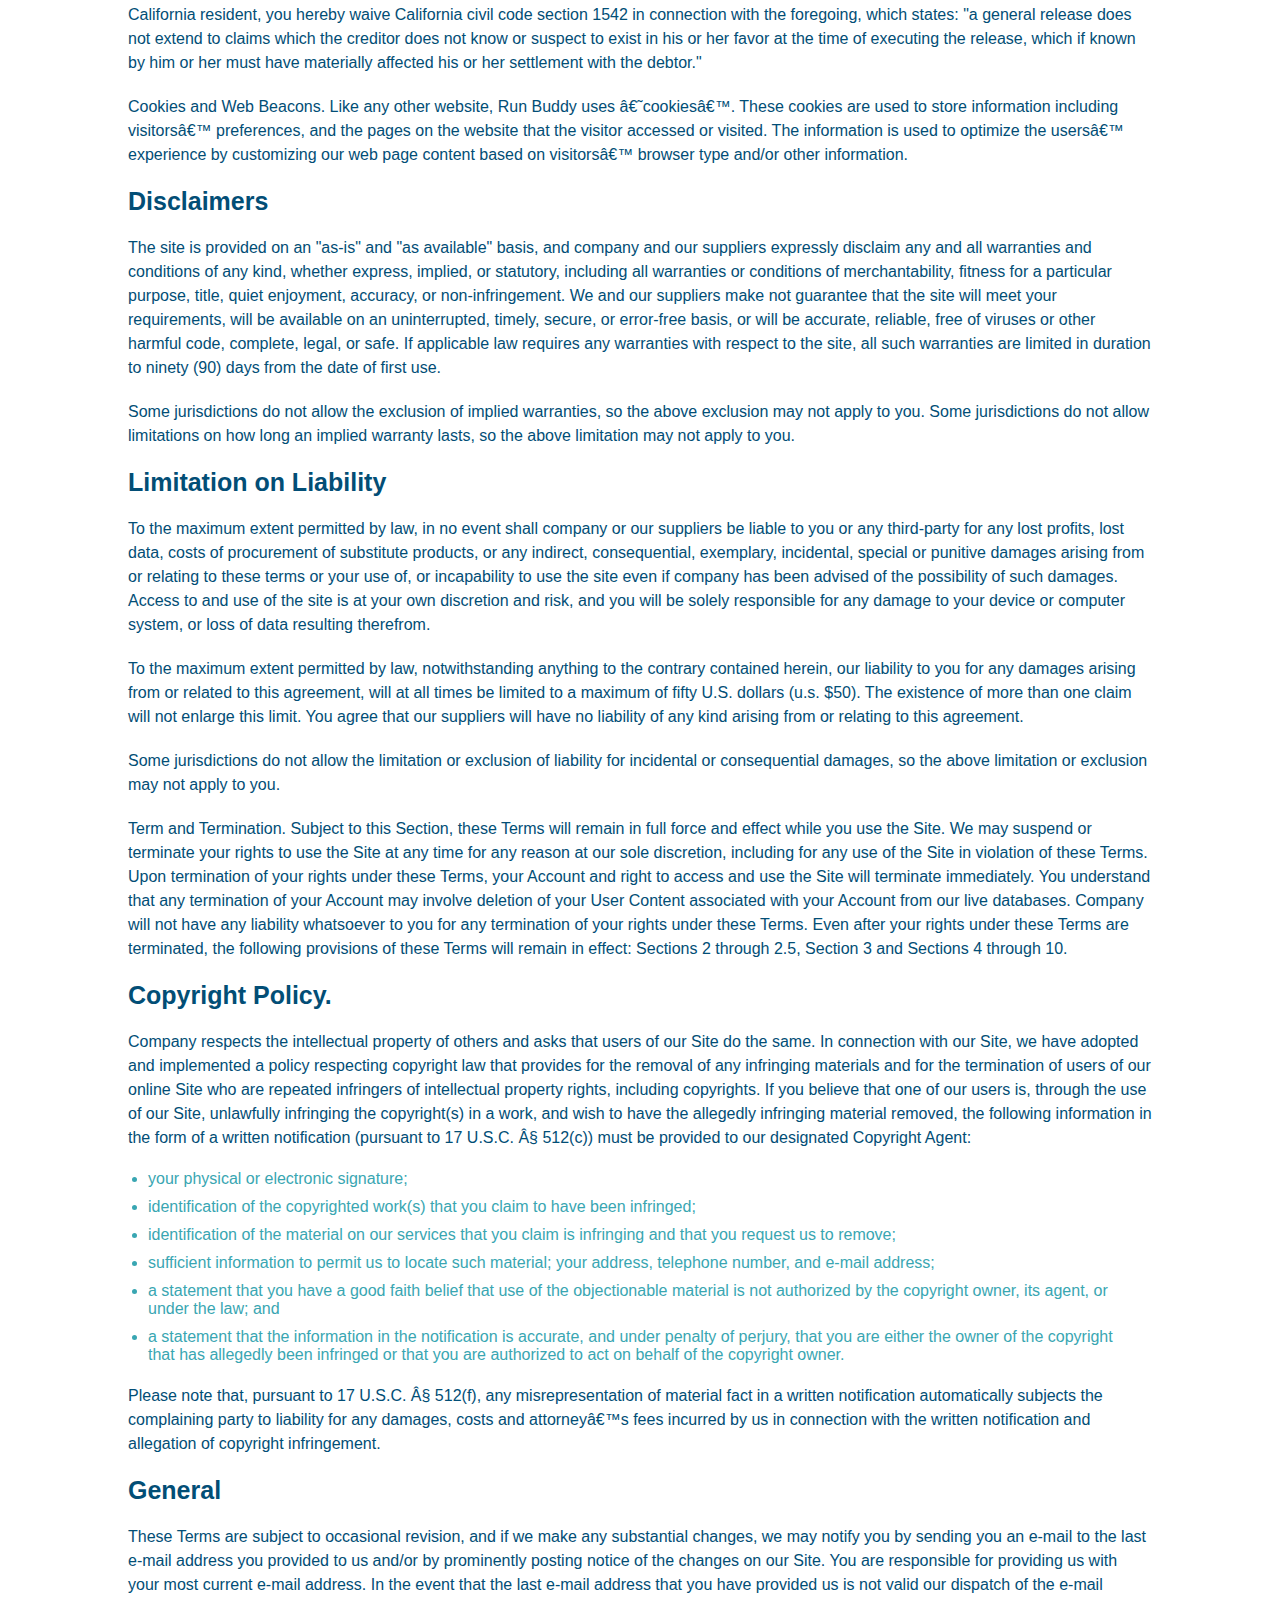
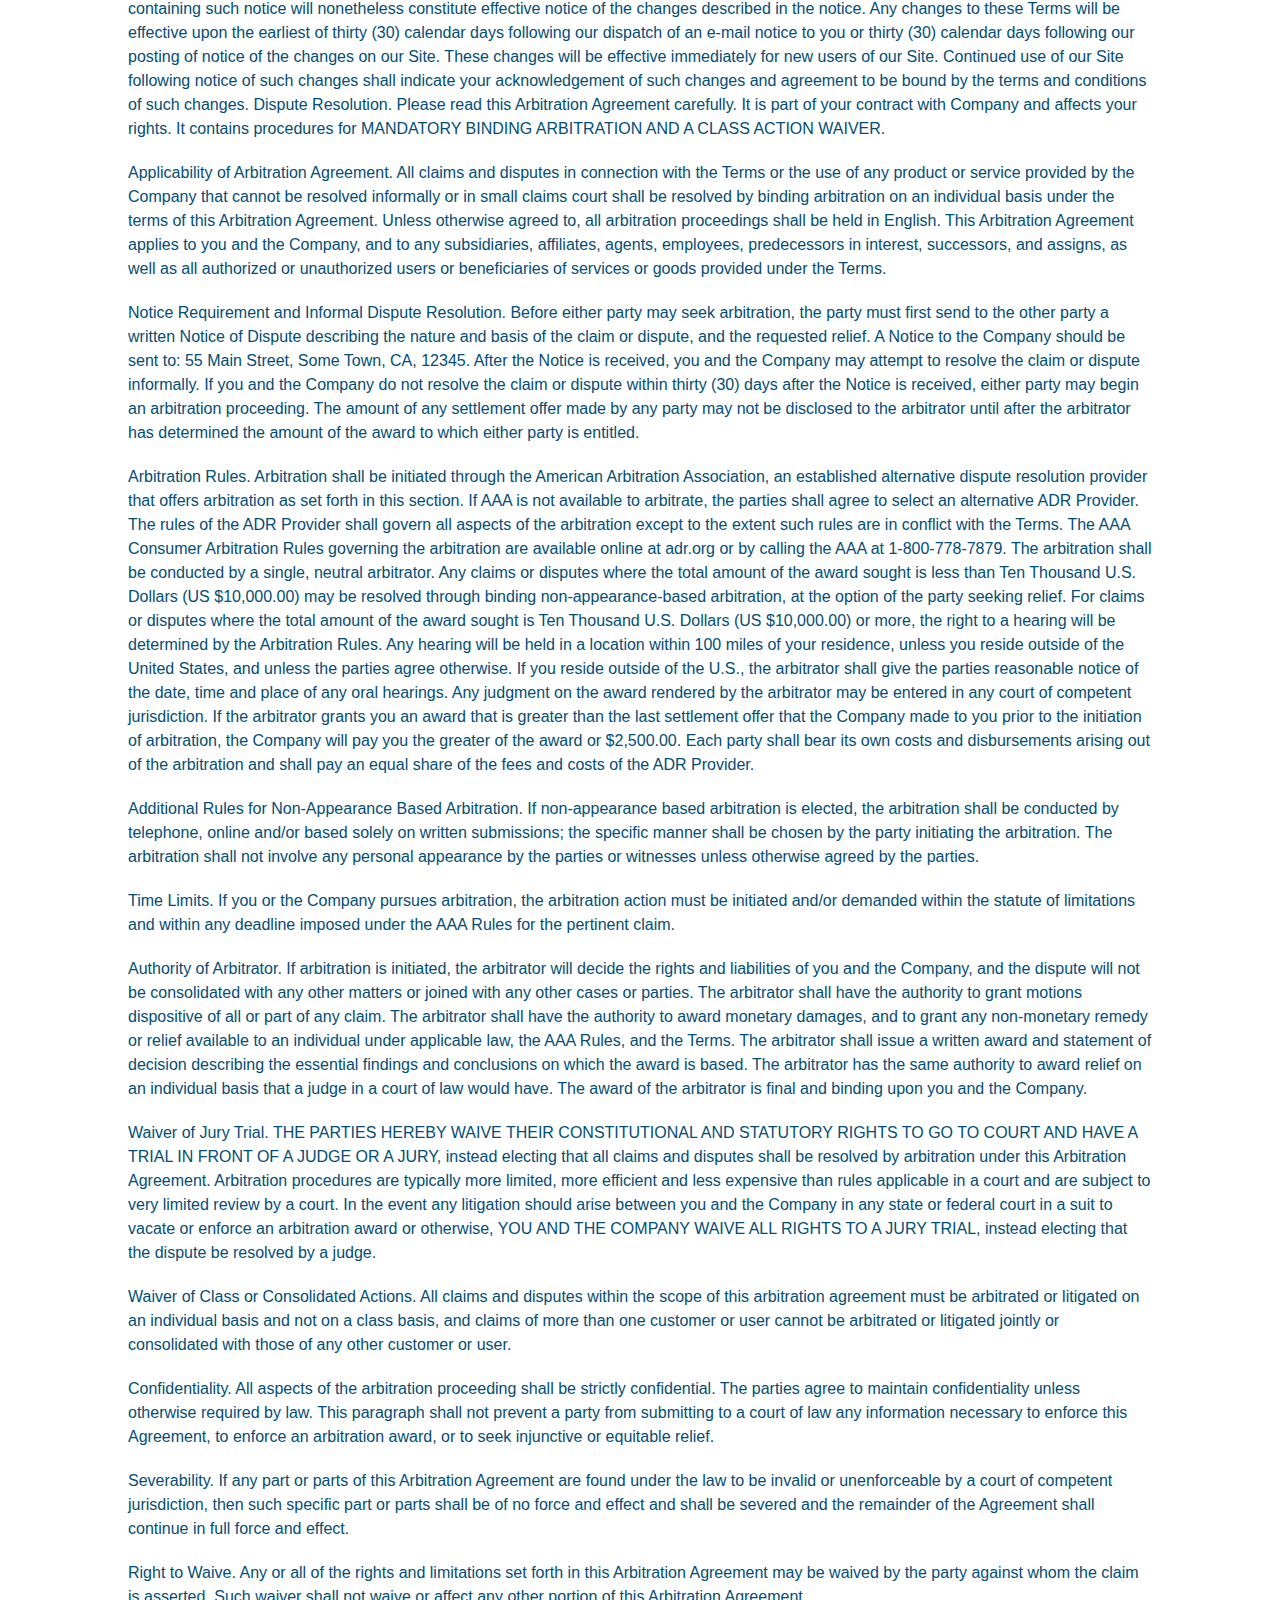
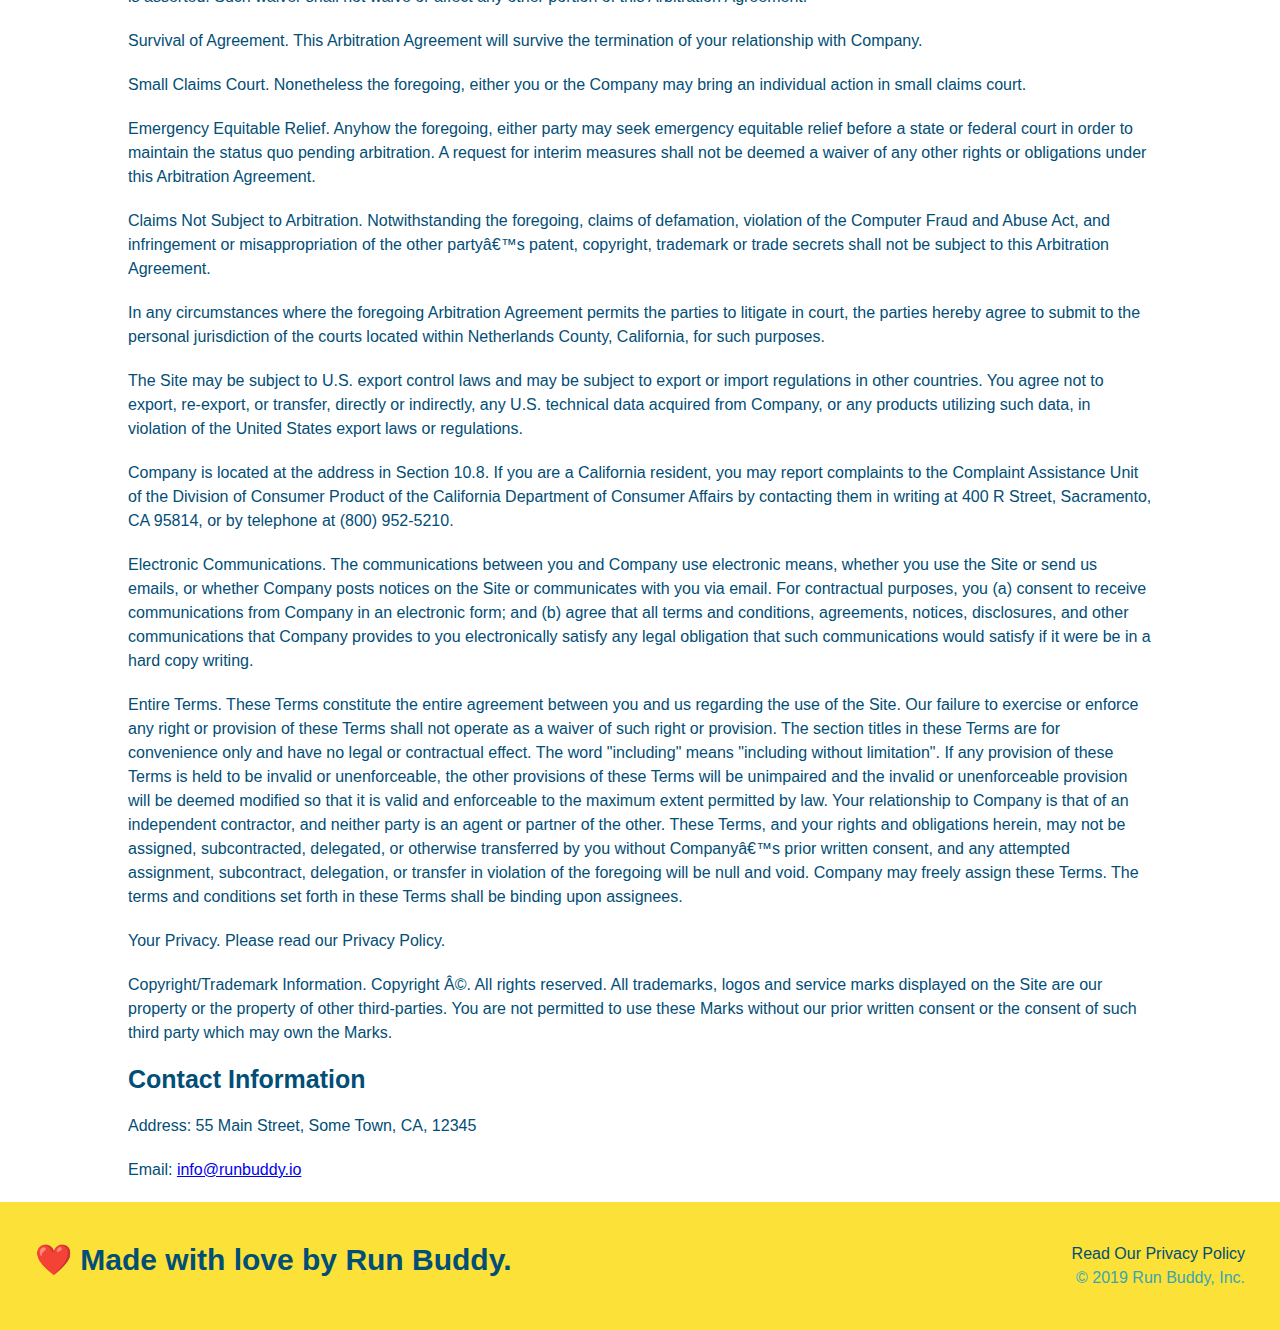
==== commit 53622176: "added media query templates" ====
--- a/privacy-policy.html
+++ b/privacy-policy.html
@@ -2,6 +2,7 @@
 <html lang="en">
     <head>
         <meta charset="UTF-8"/>
+        <meta name="viewport" content="width=device-width, initial-scale=1.0" />
         <title>Privacy Policy - Run Buddy</title>
         <link rel="stylesheet" href="./assets/css/style.css" />
         <link rel="stylesheet" href="./assets/css/secondary-styles.css" />
--- a/assets/css/style.css
+++ b/assets/css/style.css
@@ -7,6 +7,7 @@
 a.disabled {
   pointer-events: none;
   cursor: default;
+  text-decoration: none;
 }
 
 body {
@@ -19,6 +20,9 @@
 header {
   padding: 20px 35px;
   background-color: #39a6b2;
+  display: flex;
+  justify-content: space-between;
+  flex-wrap: wrap;
 }
 
 header h1 {
@@ -26,7 +30,6 @@
   font-size: 36px;
   color: #fce138;
   margin: 0;
-  display: inline;
 }
 header a {
   text-decoration: none;
@@ -34,35 +37,39 @@
 }
 
 header nav {
-  float: right;
   margin: 7px 0;
 }
 
-header nav ul li {
-  display: inline;
+header nav ul {
+  display: flex;
+  flex-wrap: wrap;
+  justify-content: space-between;
+  align-items: center;
+  list-style: none;
 }
 
 header nav ul li a {
-  margin: 0 30px;
+  padding: 10px 15px;
   font-weight: lighter;
-  font-size: 22px;
+  font-size: 1.55vw;
 }
 
 footer {
   background: #fce138;
   width: 100%;
   padding: 40px 35px;
+  display: flex;
+  justify-content: space-between;
+  flex-wrap: wrap;
 }
 
 footer h2 {
-  display: inline;
   color: #024e76;
   font-size: 30px;
   margin: 0;
 }
 
 footer div {
-  float: right;
   line-height: 1.5;
   text-align: right;
 }
@@ -78,22 +85,36 @@
 /* Hero Style Start */
 .hero {
   background-image: url('../images/hero-bg.jpg');
-  height: 600px;
   background-size: cover;
   background-position: center;
-  position: relative;
-}
-/* Hero Style End */
+  display: flex;
+  justify-content: center;
+  flex-wrap: wrap;
+  align-items: flex-start;
+}
+
+.hero-cta {
+  width: 35%;
+  text-align: right;
+  margin: 3.5%;
+  color: #fff;
+  font-size: 18px;
+  line-height: 1.2;
+}
+
+.hero-cta h2 {
+  font-style: italic;
+  font-size: 55px;
+  color: #fce138;
+}
 
 .hero-form {
   border: 3px solid #024e76;
   background-color: #fce138;
   padding: 20px;
-  width: 500px;
-  color: #024e76;
-  position: absolute;
-  bottom: 120px;
-  right: 140px;
+  color: #024e76;
+  width: 40%;
+  margin: 3.5%;
 }
 
 .hero-form h3 {
@@ -126,9 +147,7 @@
   font-size: 16px;
 }
 
-.intro {
-  text-align: center;
-}
+/* Hero Style End */
 
 .intro p {
   line-height: 1.7;
@@ -136,44 +155,69 @@
   width: 80%;
   font-size: 20px;
   margin: 0 auto;
+  text-align: center;
 }
 
 .steps {
+  background: #fce138;
+}
+
+.step {
+  margin: 50px auto;
+  padding-bottom: 50px;
+  width: 80%;
+  border-bottom: 1px solid #39a6b2;
+  display: flex;
+  flex-wrap: wrap;
+  align-items: center;
+  justify-content: space-between;
+}
+
+.step h3 {
+  color: #024e76;
+  font-size: 46px;
+  flex: 1 30%;
+}
+
+.step-info {
+  flex: 2 70%;
+  display: flex;
+  flex-wrap: wrap;
+  align-items: center;
+}
+
+.step-text {
+  flex: 12;
+}
+
+.step-text p {
+  color: #39a6b2;
+  font-size: 18px;
+}
+
+.step-text h4 {
+  font-size: 26px;
+  line-height: 1.5;
+  color: #024e76;
+}
+
+.section-title {
+  font-size: 48px;
+  color: #024e76;
+  border-bottom: 3px solid;
+  padding-bottom: 20px;
   text-align: center;
-  background: #fce138;
-}
-
-.steps div {
-  margin-bottom: 80px;
-}
-
-.steps img {
-  width: 15%;
-  margin: 10px 0;
-}
-
-.steps h3 {
-  color: #024e76;
-  font-size: 46px;
-  margin-top: 10px;
-}
-
-.steps p {
-  color: #39a6b2;
-  font-size: 23px;
-}
-
-.steps span {
-  font-size: 38px;
-}
-
-.section-title {
-  font-size: 55px;
-  color: #024e76;
-  margin-bottom: 35px;
-  padding: 0 100px 20px 100px;
-  display: inline-block;
-  border-bottom: 3px solid;
+  margin: 0 auto 35px auto;
+  width: 50%;
+}
+
+.step-img {
+  flex: 1 12%;
+  margin-right: 20px;
+}
+
+.step-img img {
+  max-width: 100%;
 }
 
 .primary-border {
@@ -185,42 +229,41 @@
 }
 
 .trainers {
-  text-align: center;
+  width: 100%;
+  margin: 0 auto;
+  display: flex;
+  flex-wrap: wrap;
+  justify-content: space-around;
 }
 
 .trainer {
-  width: 900px;
-  margin: 0 auto 30px auto;
+  margin: 20px;
   background: #024e76;
   color: #fce138;
-  overflow: auto;
+  flex: 1;
 }
 
 .trainer img {
-  width: 35%;
-  float: left;
+  width: 100%;
 }
 
 .trainer-bio {
-  padding: 35px;
-  float: left;
-  width: 65%;
+  padding: 25px;
+  line-height: 1.3;
 }
 
 .trainer-bio h3 {
-  font-size: 32px;
-  margin-bottom: 8px;
+  font-size: 28px;
 }
 
 .trainer-bio h4 {
   font-weight: lighter;
-  font-size: 26px;
-  margin-bottom: 25px;
+  font-size: 22px;
+  margin-bottom: 15px;
 }
 
 .trainer-bio p {
   font-size: 17px;
-  line-height: 1.3;
 }
 
 .text-left {
@@ -231,9 +274,12 @@
   text-align: right;
 }
 
+.flex-row {
+  display: flex;
+}
+
 /* REACH OUT STYLES START */
 .contact {
-  text-align: center;
   background: #024e76;
 }
 
@@ -241,17 +287,22 @@
   color: #fce138;
 }
 
+.contact-info {
+  display: flex;
+  justify-content: space-between;
+  flex-wrap: wrap;
+}
+
+.contact-info > * {
+  flex: 1;
+  margin: 15px;
+}
+
 .contact-info iframe {
-  width: 400px;
   height: 400px;
 }
 
 .contact-info div {
-  width: 410px;
-  display: inline-block;
-  vertical-align: top;
-  text-align: left;
-  margin: 30px 0 0 60px;
   color: white;
 }
 
@@ -264,7 +315,7 @@
 .contact-info address {
   margin: 20px 0;
   line-height: 1.5;
-  font-size: 20px;
+  font-size: 16px;
   font-style: normal;
 }
 
@@ -272,4 +323,40 @@
   color: #fce138;
 }
 
+.contact-form input, .contact-form textarea {
+  border: 1px solid #024e76;
+  display: block;
+  padding: 7px 15px;
+  font-size: 16px;
+  color: #024e76;
+  width: 100%;
+  margin-bottom: 15px;
+  margin-top: 5px;
+}
+
+.contact-form button {
+  width: 100%;
+  border: none;
+  background: #fce138;
+  color: #024e76;
+  text-align: center;
+  padding: 15px 0;
+  font-size: 16px;
+}
+
+/* MEDIA QUERY FOR SMALLER DESKTOP SCREENS AND SMALLER */
+@media screen and (max-width: 980px) {
+
+}
+
+/* MEDIA QUERY FOR TABLETS AND SMALLER */
+@media screen and (max-width: 768px) {
+
+}
+
+/* MEDIA QUERY FOR MOBILE PHONES AND SMALLER */
+@media screen and (max-width: 575px) {
+
+}
+
 /* REACH OUT STYLES END */
